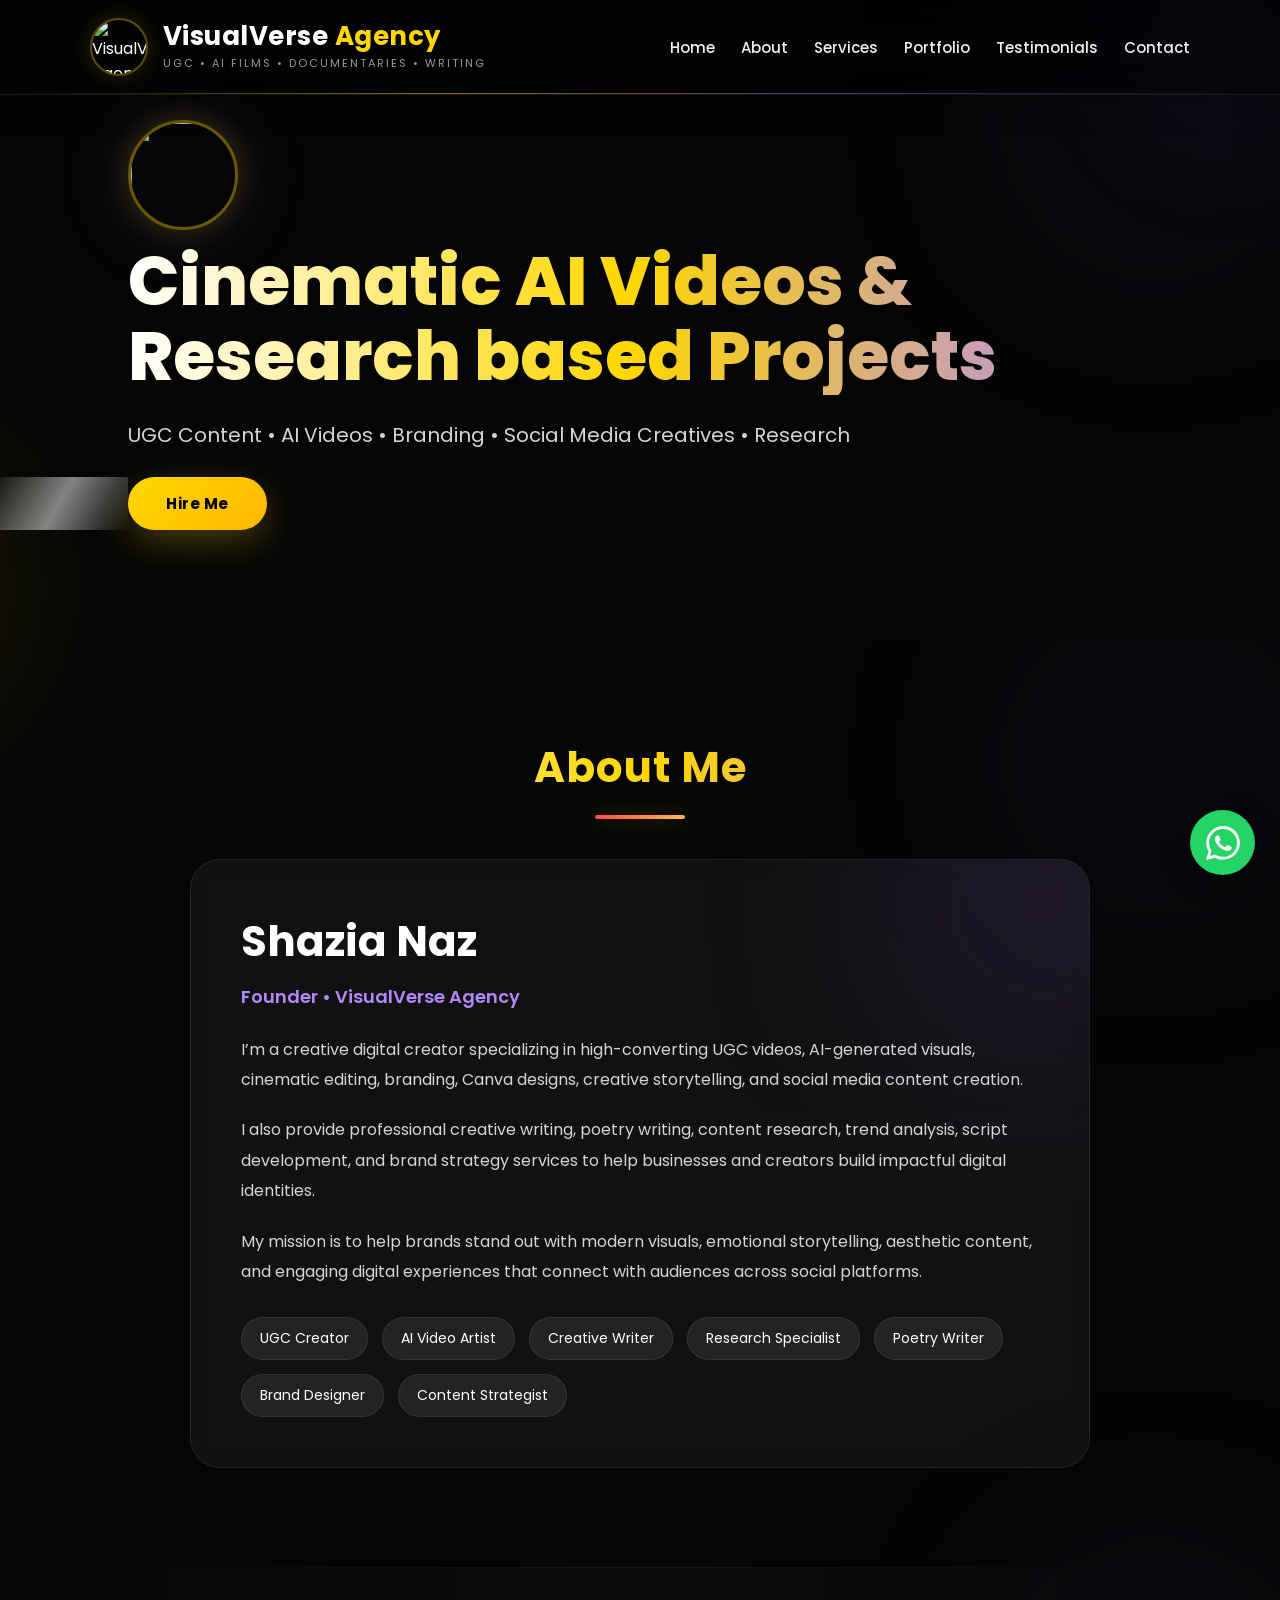
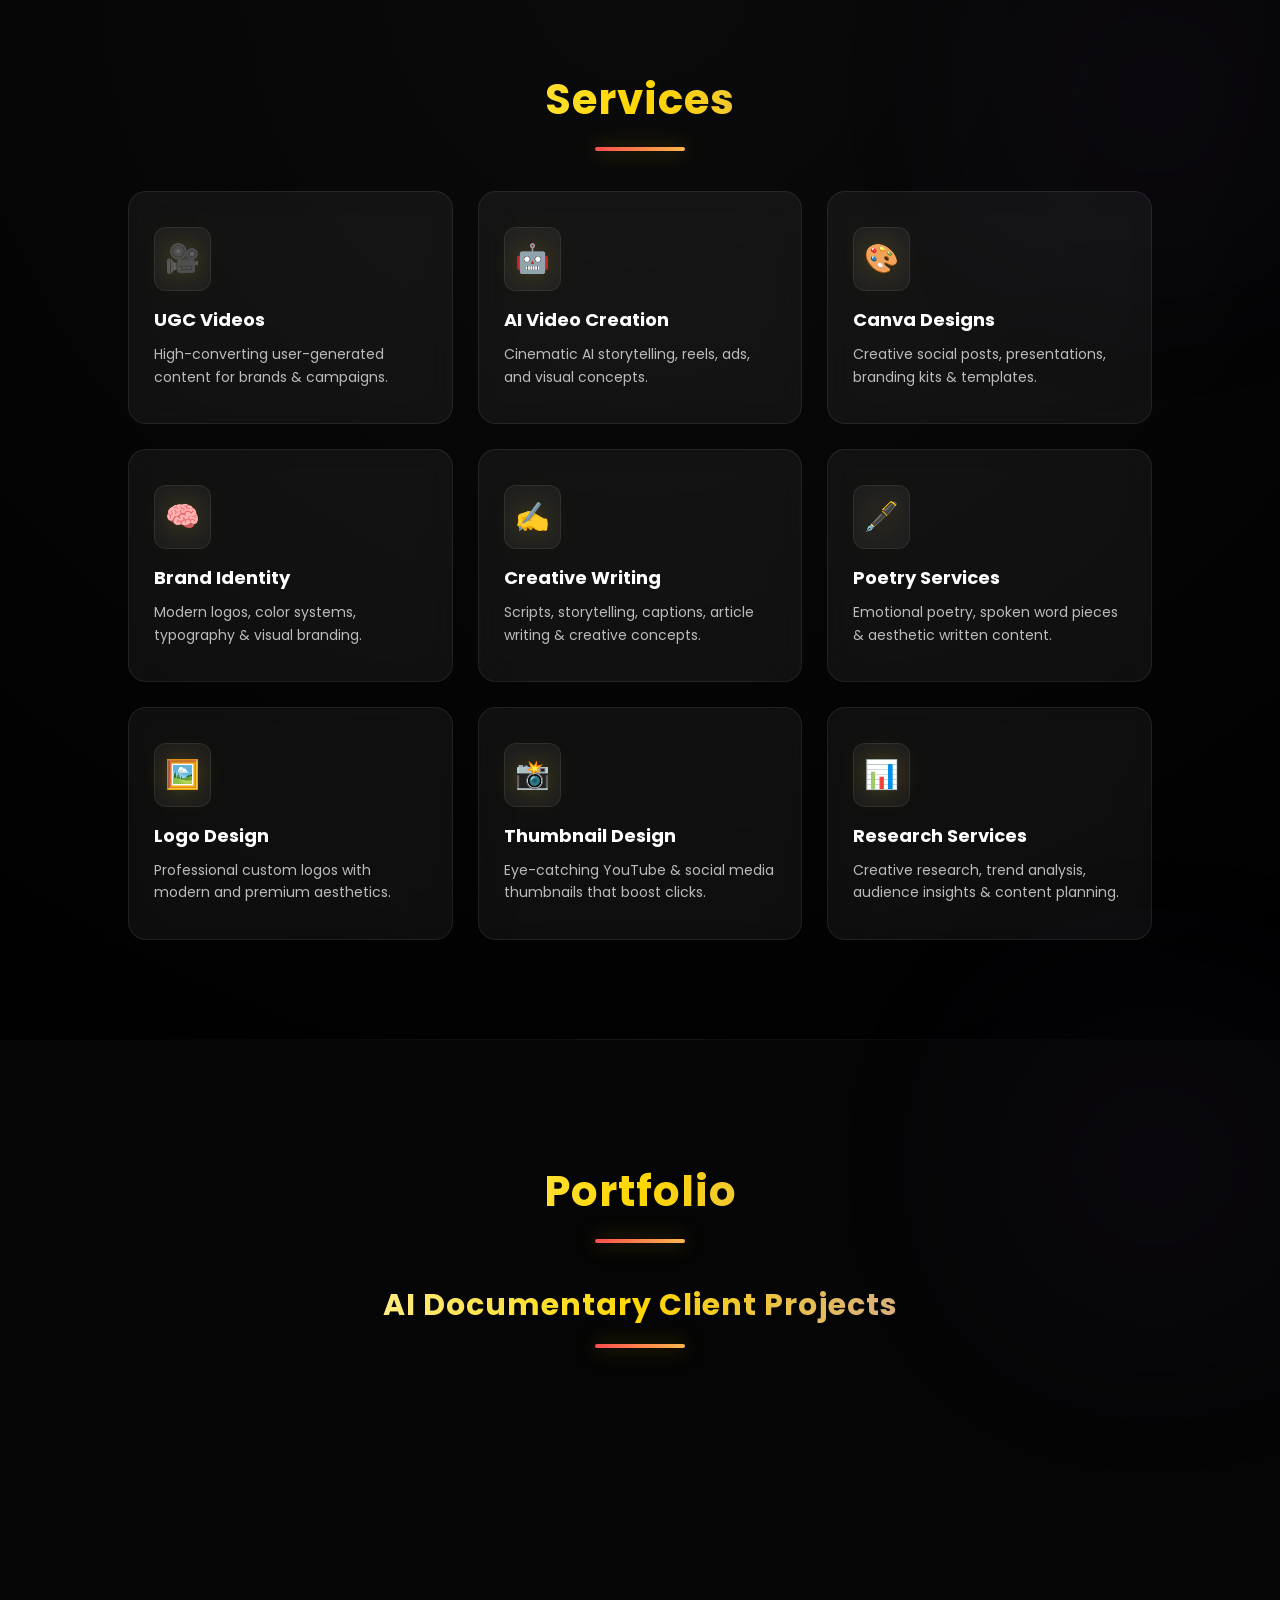
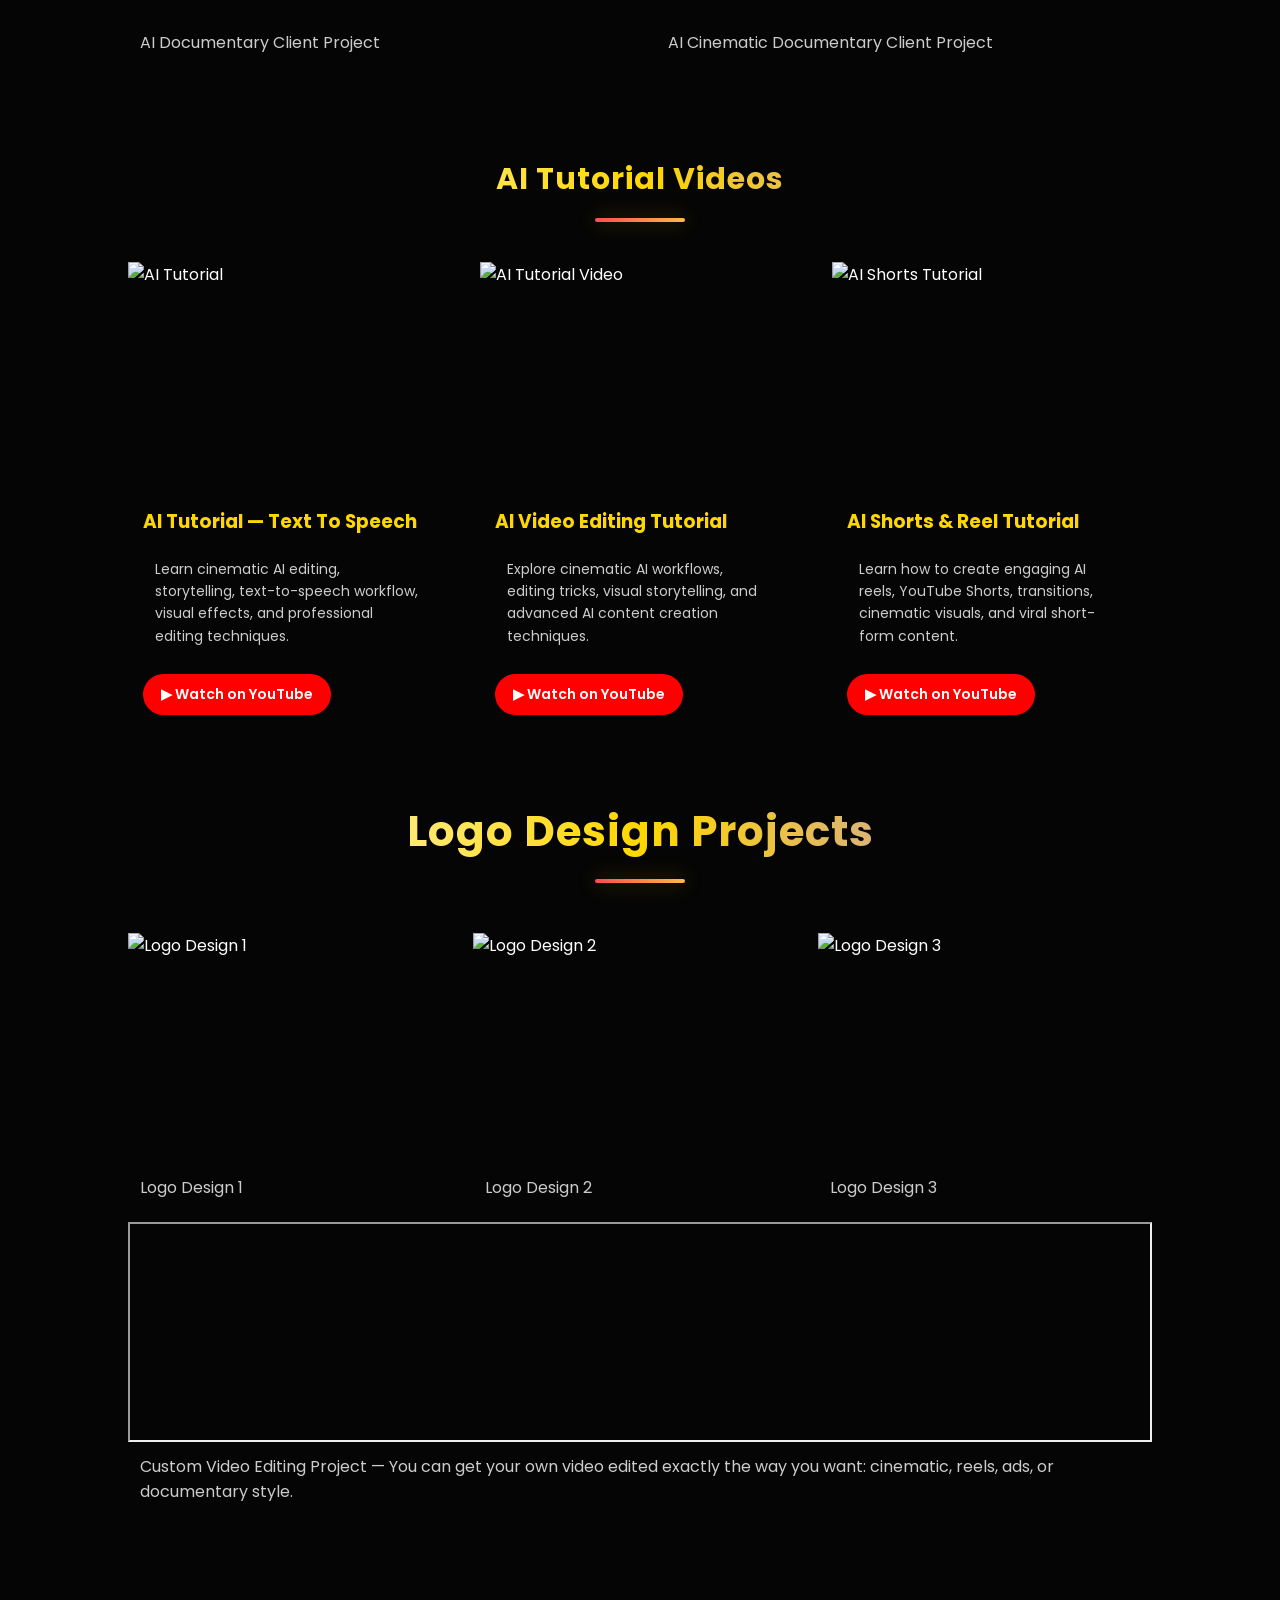
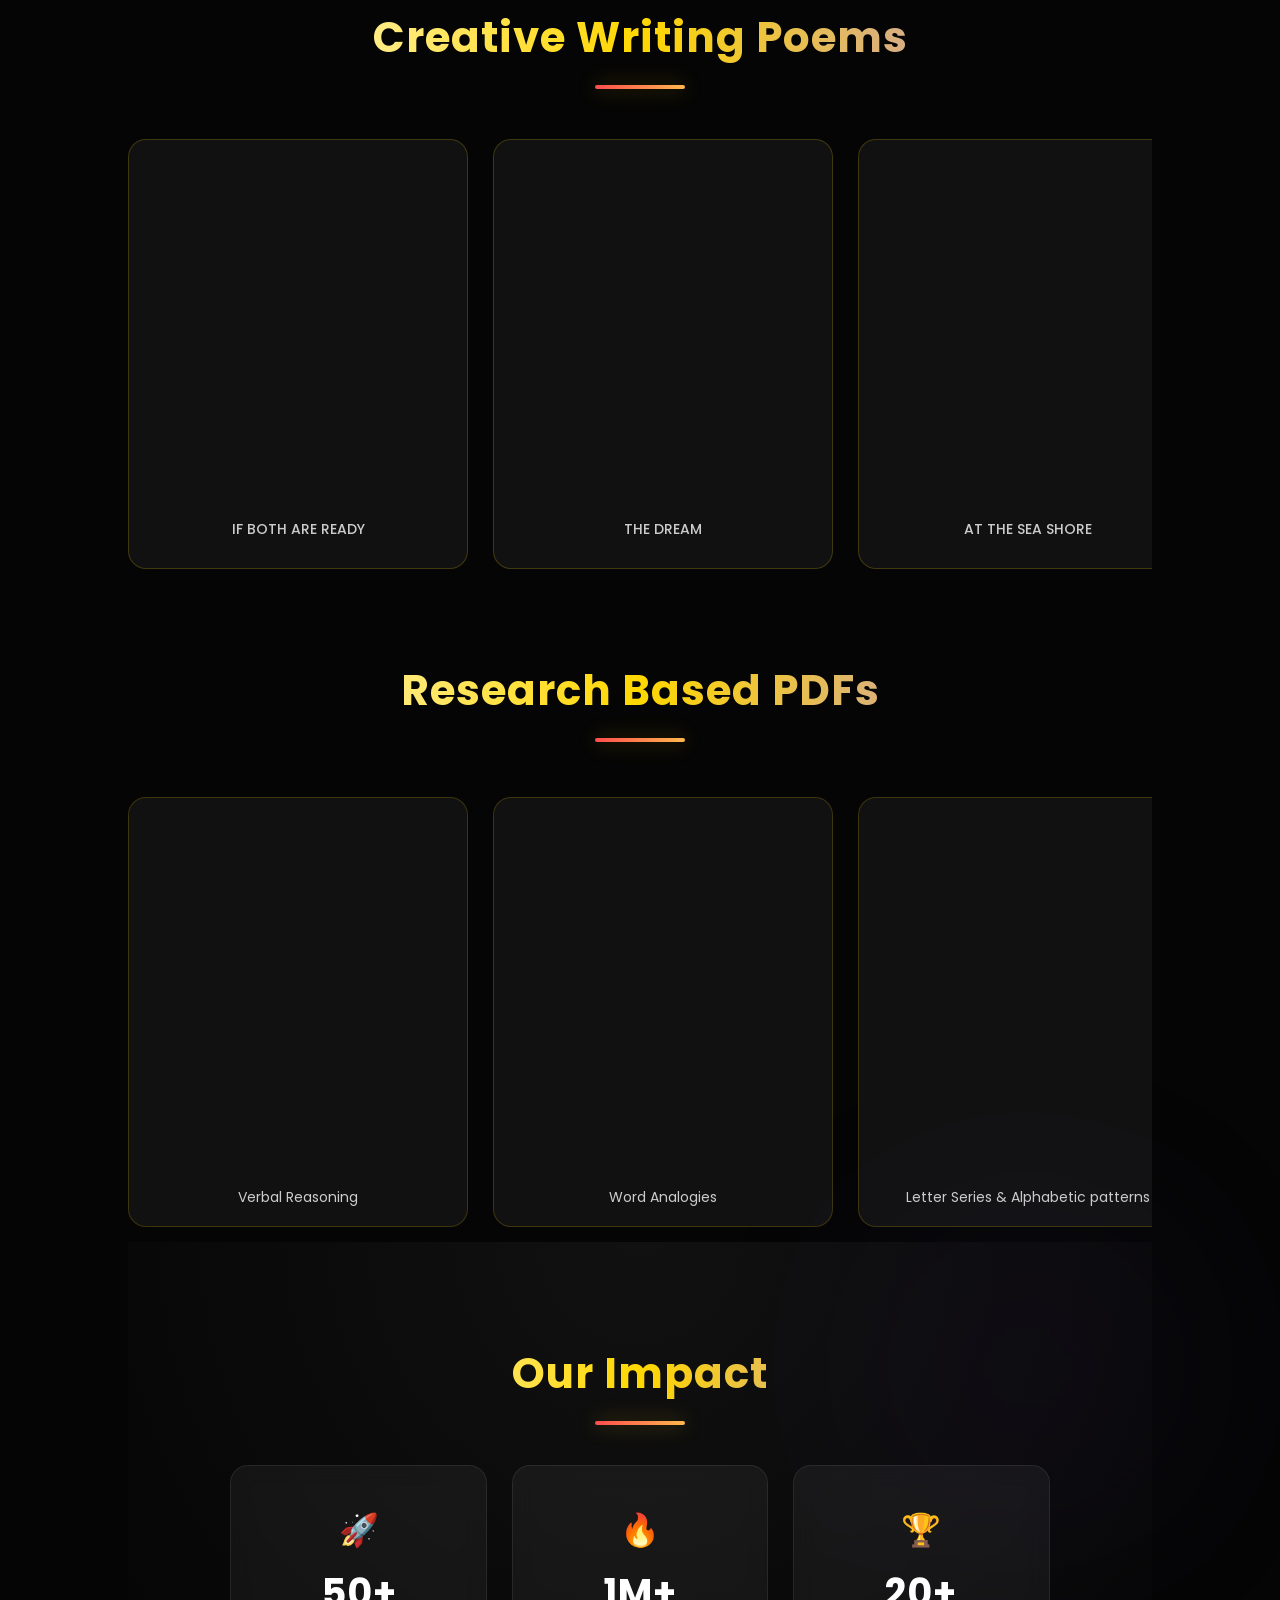
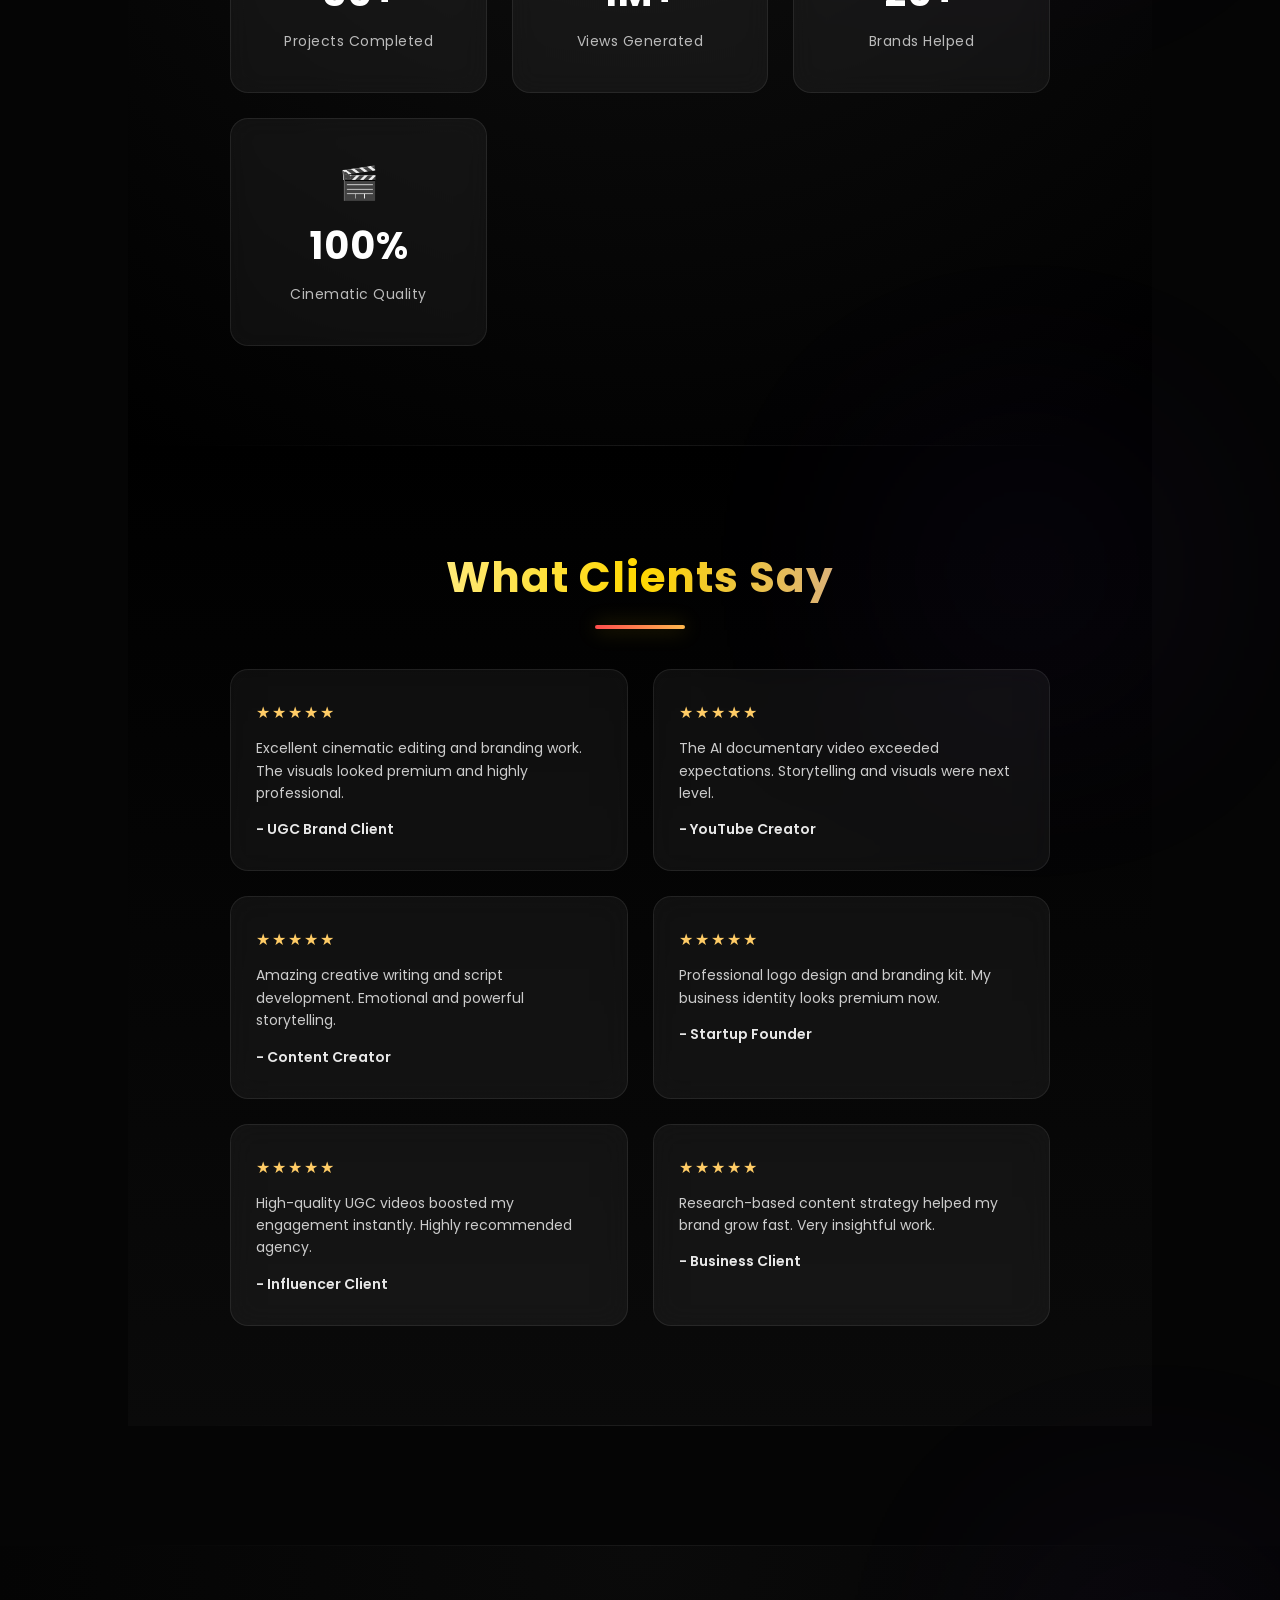
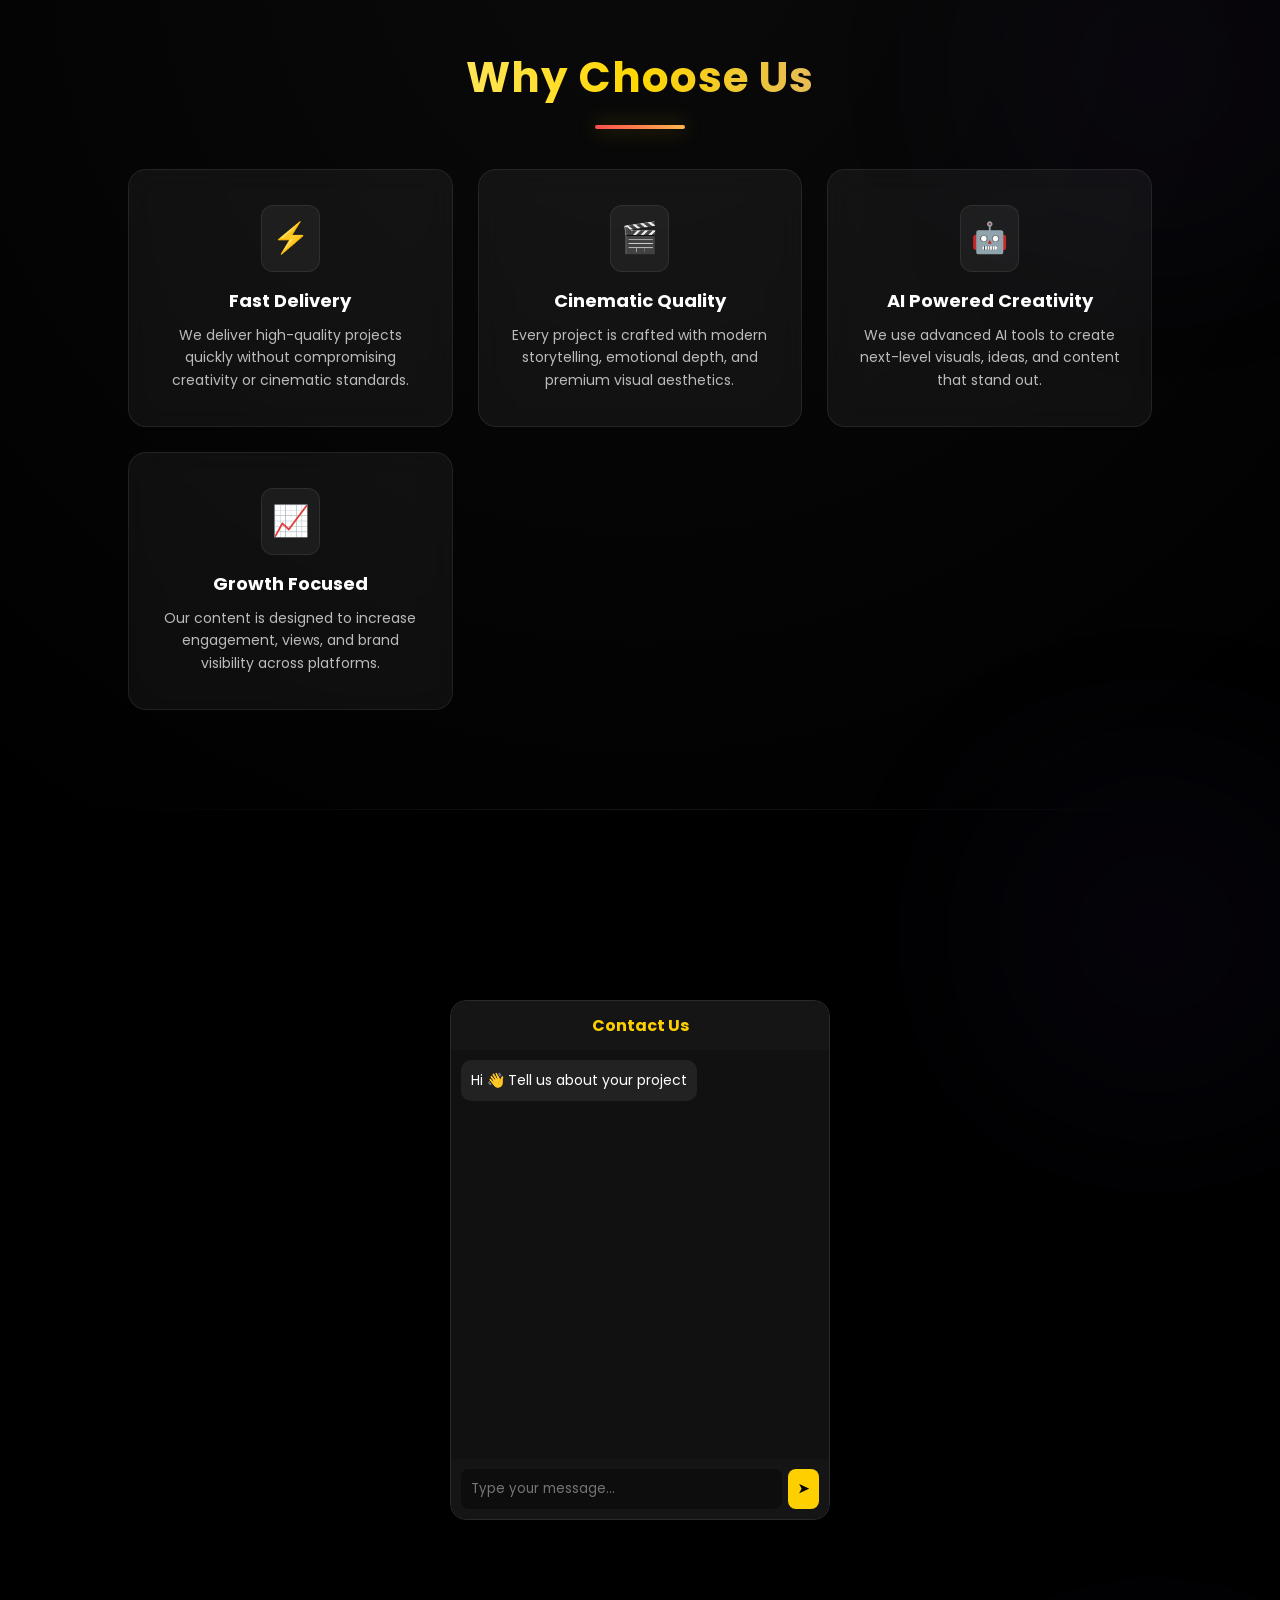
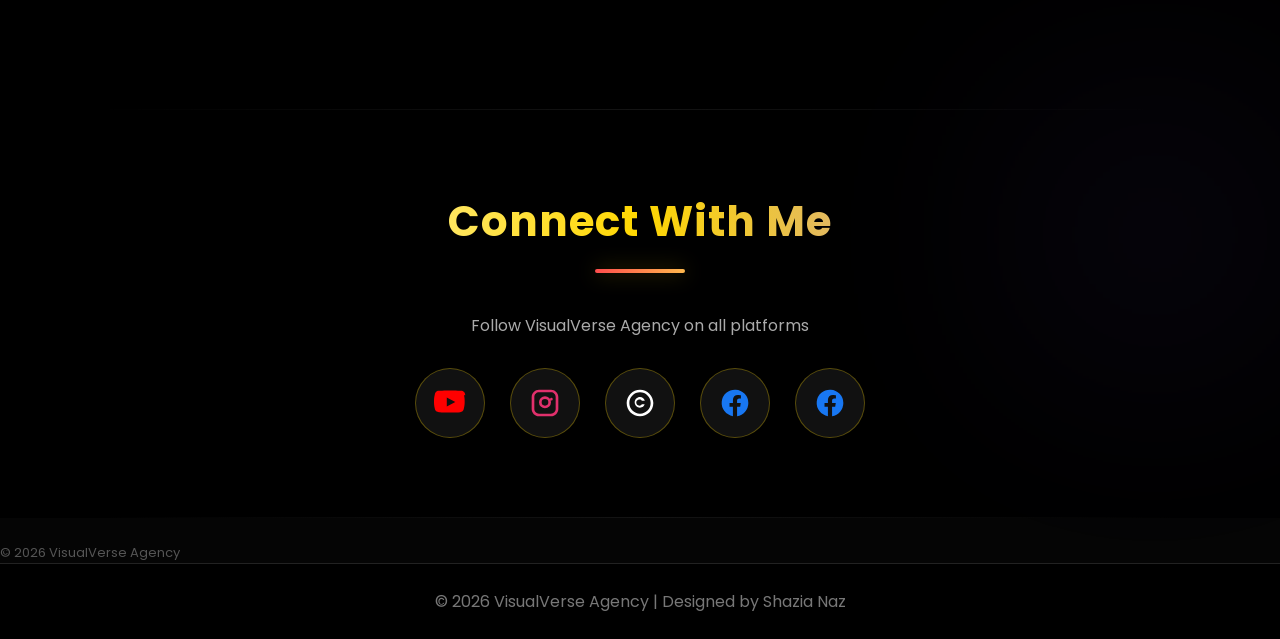
==== index.html @ 5b97dd17 "Update index.html" ====
<!DOCTYPE html>
<html lang="en">
<head>
<meta charset="UTF-8" />
<meta name="viewport" content="width=device-width, initial-scale=1.0"/>
<title>VisualVerse Agency</title>

<link href="https://fonts.googleapis.com/css2?family=Poppins:wght@300;400;500;600;700&display=swap" rel="stylesheet">

<style>
* {
  margin: 0;
  padding: 0;
  box-sizing: border-box;
  font-family: 'Poppins', sans-serif;
  scroll-behavior: smooth;
}

body {
  background: #050505;
  color: white;
  overflow-x: hidden;
}

<div class="noise"></div>


/* LOGO AREA */

header .logo-area{
  display:flex;
  align-items:center;
  gap:14px;
}

header .logo-area img{
  width:52px;
  height:52px;
  border-radius:50%;

  object-fit:cover;

  border:2px solid rgba(255,215,0,0.35);

  transition:0.4s ease;
}

header .logo-area img:hover{
  transform:scale(1.08) rotate(3deg);

  box-shadow:0 0 25px rgba(255,215,0,0.35);
}

/* BRAND NAME */

header h1{
  color:white;
  font-size:24px;
  font-weight:700;
  letter-spacing:0.5px;
  line-height:1.1;
}

header h1 span{
  color:#ffd700;
}

/* SMALL TAGLINE */

header p{
  font-size:11px;
  color:#999;
  letter-spacing:2px;
  margin-top:3px;
}

/* NAVIGATION */

nav{
  display:flex;
  align-items:center;
  gap:30px;
}

nav a{
  color:#eee;
  text-decoration:none;

  font-size:15px;
  font-weight:500;

  position:relative;

  transition:0.35s ease;
}

/* PREMIUM HOVER UNDERLINE */

nav a::after{
  content:'';
  position:absolute;

  left:0;
  bottom:-8px;

  width:0%;
  height:2px;

  background:linear-gradient(to right,#ffd700,#8b5cf6);

  border-radius:20px;

  transition:0.35s ease;
}

nav a:hover{
  color:#ffd700;
  transform:translateY(-2px);
}

nav a:hover::after{
  width:100%;
}

/* ACTIVE NAV EFFECT */

nav a.active{
  color:#ffd700;
}

nav a.active::after{
  width:100%;
}

/* MOBILE RESPONSIVE */

@media(max-width:900px){

  header{
    padding:16px 6%;
  }

  nav{
    gap:18px;
  }

  nav a{
    font-size:14px;
  }

  header h1{
    font-size:20px;
  }

}

@media(max-width:768px){

  header{
    flex-direction:column;
    gap:14px;
    padding:15px 5%;
  }

  nav{
    flex-wrap:wrap;
    justify-content:center;
    gap:16px;
  }

  header .logo-area{
    justify-content:center;
  }

}


<section class="hero">

  <!-- OVERLAY -->
  <div class="hero-overlay"></div>

  <!-- HERO CONTENT -->
  <div class="hero-content">

    <!-- TAG -->
    <p class="hero-tag">
      ✦ Premium AI Creative Agency
    </p>

    <!-- MAIN TITLE -->
    <h1>
      We Create <span>Cinematic</span><br>
      AI Content & Premium Brands
    </h1>

    <!-- DESCRIPTION -->
    <p class="hero-description">
      VisualVerse Agency helps creators, influencers,
      and businesses dominate social media with
      cinematic AI visuals, UGC videos,
      branding, web design, and creative storytelling.
    </p>

    <!-- BUTTONS -->
    <div class="hero-buttons">

      <!-- PORTFOLIO BUTTON -->
      <a href="#portfolio" class="btn">
        View Portfolio
      </a>

      <!-- WHATSAPP HIRE BUTTON -->
      <a
        href="https://wa.me/923088846208"
        target="_blank"
        class="btn-gold"
      >
        Hire Me on WhatsApp
      </a>

    </div>

    <!-- STATS -->
    <div class="hero-stats">

      <div class="stat-box">
        <h2>150+</h2>
        <p>Projects</p>
      </div>

      <div class="stat-box">
        <h2>100%</h2>
        <p>Creative</p>
      </div>

      <div class="stat-box">
        <h2>24/7</h2>
        <p>Support</p>
      </div>

    </div>

  </div>

</section>



/* DARK OVERLAY GLOW */

.hero::before{
  content:'';
  position:absolute;

  width:700px;
  height:700px;

  background:radial-gradient(circle,
  rgba(139,92,246,0.28),
  transparent 70%);

  top:-250px;
  right:-200px;

  filter:blur(40px);

  animation:glowMove 8s ease-in-out infinite;
}

.hero::after{
  content:'';
  position:absolute;

  width:500px;
  height:500px;

  background:radial-gradient(circle,
  rgba(255,215,0,0.12),
  transparent 70%);

  bottom:-200px;
  left:-150px;

  filter:blur(40px);
}

/* HERO LOGO */

.hero img{
  width:120px;
  height:120px;

  border-radius:50%;
  object-fit:cover;

  margin-bottom:25px;

  border:3px solid rgba(255,215,0,0.4);

  box-shadow:
  0 0 30px rgba(255,215,0,0.2),
  0 0 80px rgba(139,92,246,0.15);

  animation:floatLogo 4s ease-in-out infinite;

  position:relative;
  z-index:2;
}

/* HERO TITLE */

.hero h2{
  font-size:68px;
  line-height:1.1;

  max-width:1000px;

  font-weight:800;

  margin-bottom:22px;

  background:linear-gradient(
    to right,
    #ffffff,
    #ffd700,
    #b388ff
  );

  -webkit-background-clip:text;
  -webkit-text-fill-color:transparent;

  position:relative;
  z-index:2;
}

/* HERO DESCRIPTION */

.hero p{
  font-size:20px;
  line-height:1.8;

  max-width:850px;

  color:#d5d5d5;

  margin-bottom:38px;

  position:relative;
  z-index:2;
}

/* PREMIUM BUTTON */

.btn{
  padding:16px 38px;

  border:none;
  border-radius:60px;

  background:linear-gradient(
    135deg,
    #ffd700,
    #ffb700
  );

  color:black;

  font-size:15px;
  font-weight:700;
  letter-spacing:0.5px;

  text-decoration:none;

  transition:0.4s ease;

  box-shadow:
  0 12px 35px rgba(255,215,0,0.25);

  position:relative;
  z-index:2;

  overflow:hidden;
}

/* BUTTON SHINE EFFECT */

.btn::before{
  content:'';

  position:absolute;
  top:0;
  left:-100%;

  width:100%;
  height:100%;

  background:linear-gradient(
    120deg,
    transparent,
    rgba(255,255,255,0.5),
    transparent
  );

  transition:0.6s;
}

.btn:hover::before{
  left:100%;
}

/* BUTTON HOVER */

.btn:hover{
  transform:translateY(-6px) scale(1.04);

  box-shadow:
  0 20px 50px rgba(255,215,0,0.35);

  background:linear-gradient(
    135deg,
    #ffffff,
    #ffd700
  );
}

/* FLOATING ANIMATION */

@keyframes floatLogo{

  0%{
    transform:translateY(0px);
  }

  50%{
    transform:translateY(-15px);
  }

  100%{
    transform:translateY(0px);
  }

}

/* BACKGROUND GLOW ANIMATION */

@keyframes glowMove{

  0%{
    transform:translateY(0px);
  }

  50%{
    transform:translateY(30px);
  }

  100%{
    transform:translateY(0px);
  }

}

/* MOBILE RESPONSIVE */

@media(max-width:992px){

  .hero h2{
    font-size:52px;
  }

  .hero p{
    font-size:18px;
  }

}

@media(max-width:768px){

  .hero{
    padding:0 6%;
  }

  .hero h2{
    font-size:40px;
  }

  .hero p{
    font-size:16px;
    line-height:1.7;
  }

  .hero img{
    width:95px;
    height:95px;
  }

  .btn{
    padding:14px 30px;
  }

}

@media(max-width:480px){

  .hero h2{
    font-size:32px;
  }

  .hero p{
    font-size:15px;
  }

}

/* ========================= */
/* PREMIUM SECTIONS */
/* ========================= */

section{
  padding:120px 10%;
  position:relative;
}

/* SECTION DIVIDER LINE */

section::after{
  content:'';
  position:absolute;

  bottom:0;
  left:50%;

  transform:translateX(-50%);

  width:85%;
  height:1px;

  background:linear-gradient(
    to right,
    transparent,
    rgba(255,255,255,0.08),
    transparent
  );
}

/* ========================= */
/* PREMIUM SECTION TITLES */
/* ========================= */

.section-title{
  font-size:52px;
  font-weight:800;

  text-align:center;

  margin-bottom:70px;

  position:relative;

  color:white;

  letter-spacing:-1px;
}

/* GOLD + PURPLE GRADIENT TEXT */

.section-title{
  background:linear-gradient(
    to right,
    #ffffff,
    #ffd700,
    #b388ff
  );

  -webkit-background-clip:text;
  -webkit-text-fill-color:transparent;
}

/* UNDERLINE EFFECT */

.section-title::after{
  content:'';

  position:absolute;

  left:50%;
  bottom:-20px;

  transform:translateX(-50%);

  width:100px;
  height:4px;

  border-radius:30px;

  background:linear-gradient(
    to right,
    #ffd700,
    #8b5cf6
  );

  box-shadow:
  0 0 20px rgba(255,215,0,0.35);
}

/* ========================= */
/* PREMIUM GRID */
/* ========================= */

.grid{
  display:grid;

  grid-template-columns:
  repeat(auto-fit, minmax(300px,1fr));

  gap:32px;

  align-items:stretch;
}

/* ========================= */
/* PREMIUM CARDS */
/* ========================= */

.card{
  position:relative;

  background:
  linear-gradient(
    145deg,
    rgba(255,255,255,0.05),
    rgba(255,255,255,0.02)
  );

  border:1px solid rgba(255,255,255,0.08);

  padding:38px;

  border-radius:28px;

  overflow:hidden;

  backdrop-filter:blur(14px);

  transition:0.45s ease;

  box-shadow:
  0 10px 35px rgba(0,0,0,0.22);
}

/* GLOW EFFECT */

.card::before{
  content:'';

  position:absolute;

  width:250px;
  height:250px;

  background:#8b5cf6;

  filter:blur(120px);

  opacity:0;

  top:-120px;
  right:-120px;

  transition:0.5s ease;
}

/* HOVER EFFECT */

.card:hover{

  transform:
  translateY(-12px)
  scale(1.02);

  border:1px solid rgba(255,215,0,0.22);

  box-shadow:
  0 25px 70px rgba(0,0,0,0.35);
}

.card:hover::before{
  opacity:0.22;
}

/* CARD TITLE */

.card h3{
  font-size:24px;
  color:white;
  margin-bottom:15px;
  font-weight:700;
  position:relative;
  z-index:2;
}

/* CARD TEXT */

.card p{
  color:#cfcfcf;
  line-height:1.8;
  font-size:15px;
  position:relative;
  z-index:2;
}

/* SERVICE ICON */

.service-icon{
  font-size:48px;
  margin-bottom:22px;

  position:relative;
  z-index:2;

  filter:drop-shadow(
    0 0 12px rgba(255,215,0,0.2)
  );
}

/* ========================= */
/* MOBILE RESPONSIVE */
/* ========================= */

@media(max-width:992px){

  section{
    padding:100px 8%;
  }

  .section-title{
    font-size:44px;
  }

}

@media(max-width:768px){

  section{
    padding:90px 6%;
  }

  .section-title{
    font-size:34px;
    margin-bottom:55px;
  }

  .grid{
    gap:24px;
  }

  .card{
    padding:30px;
    border-radius:24px;
  }

}

@media(max-width:480px){

  .section-title{
    font-size:30px;
  }

  .card{
    padding:26px;
  }

}


}

/* PORTFOLIO */
.portfolio-item {
  background: #111;
  border-radius: 15px;
  overflow: hidden;
  border: 1px solid rgba(255,215,0,0.2);
}

.portfolio-item iframe,
.portfolio-item img {
  width: 100%;
  height: 220px;
  display: block;
}

.portfolio-item p {
  padding: 12px;
  color: #ccc;
}

/* PDF SECTION */
.pdf-scroll {
  display: flex;
  gap: 20px;
  overflow-x: auto;
  padding-bottom: 10px;
}

.pdf-card {
  min-width: 320px;
  height: 420px;
  background: #111;
  border-radius: 15px;
  border: 1px solid rgba(255,215,0,0.2);
  overflow: hidden;
  flex-shrink: 0;
}

.pdf-card iframe {
  width: 100%;
  height: 360px;
  border: none;
}

.pdf-title {
  text-align: center;
  padding: 10px;
  font-size: 13px;
  color: #ccc;
}

/* CONTACT */
form {
  max-width: 600px;
  margin: auto;
  display: flex;
  flex-direction: column;
  gap: 15px;
}

input, textarea {
  padding: 12px;
  border-radius: 10px;
  border: none;
  outline: none;
}

button {
  padding: 14px;
  background: #ffd700;
  border: none;
  font-weight: bold;
  cursor: pointer;
  border-radius: 10px;
}

button:hover {
  background: white;
}

/* FOOTER */
footer {
  text-align: center;
  padding: 25px;
  background: black;
  color: #777;
  border-top: 1px solid #222;
}
</style>
</head>

<body>

<!-- ========================= -->
<!-- PREMIUM HEADER -->
<!-- ========================= -->

<header class="premium-header">

  <!-- LOGO AREA -->
  <div class="logo-wrapper">

    <img
      src="https://drive.google.com/thumbnail?id=15Mh4lLdhZyD1mpCbfCmhXl7rNqUyBiW5&sz=w1000"
      alt="VisualVerse Agency Logo"
      class="logo-img"
    />

    <div class="logo-text">

      <h1>
        VisualVerse <span>Agency</span>
      </h1>

      <p>
        UGC • AI FILMS • DOCUMENTARIES • WRITING
      </p>

    </div>

  </div>

  <!-- NAVIGATION -->
  <nav class="premium-nav">

    <a href="#hero">Home</a>

    <a href="#about">About</a>

    <a href="#services">Services</a>

    <a href="#portfolio">Portfolio</a>

    <a href="#testimonials">Testimonials</a>

    <a href="#contact">Contact</a>

  </nav>


</header>


<!-- ========================= -->
<!-- PREMIUM HEADER CSS -->
<!-- ========================= -->

<style>

/* PREMIUM HEADER */

.premium-header{
  position:fixed;
  top:0;
  left:0;
  width:100%;

  padding:18px 7%;

  display:flex;
  justify-content:space-between;
  align-items:center;

  background:rgba(0,0,0,0.45);

  backdrop-filter:blur(18px);

  border-bottom:1px solid rgba(255,255,255,0.08);

  z-index:1000;

  transition:0.4s ease;

  box-shadow:
  0 8px 30px rgba(0,0,0,0.25);
}

/* LOGO */

.logo-wrapper{
  display:flex;
  align-items:center;
  gap:15px;
}

.logo-img{
  width:58px;
  height:58px;

  border-radius:50%;
  object-fit:cover;

  border:2px solid rgba(255,215,0,0.35);

  transition:0.4s ease;

  box-shadow:
  0 0 25px rgba(255,215,0,0.15);
}

.logo-img:hover{
  transform:scale(1.08) rotate(4deg);

  box-shadow:
  0 0 40px rgba(255,215,0,0.35);
}

/* TEXT */

.logo-text h1{
  font-size:26px;
  color:white;
  font-weight:700;
  line-height:1.1;
}

.logo-text h1 span{
  color:#ffd700;
}

.logo-text p{
  font-size:11px;
  color:#999;
  letter-spacing:2px;
  margin-top:4px;
}

/* NAVBAR */

.premium-nav{
  display:flex;
  align-items:center;
  gap:26px;
}

/* NAV LINKS */

.premium-nav a{
  position:relative;

  color:#f1f1f1;
  text-decoration:none;

  font-size:15px;
  font-weight:500;

  transition:0.35s ease;
}

/* UNDERLINE EFFECT */

.premium-nav a::after{
  content:'';

  position:absolute;

  left:0;
  bottom:-8px;

  width:0%;
  height:2px;

  border-radius:30px;

  background:linear-gradient(
    to right,
    #ffd700,
    #8b5cf6
  );

  transition:0.35s ease;
}

.premium-nav a:hover{
  color:#ffd700;
  transform:translateY(-2px);
}

.premium-nav a:hover::after{
  width:100%;
}

/* PREMIUM BUTTON */

.header-btn{
  padding:14px 30px;

  border-radius:60px;

  background:linear-gradient(
    135deg,
    #ffd700,
    #ffb700
  );

  color:black;
  text-decoration:none;

  font-weight:700;
  font-size:14px;

  transition:0.4s ease;

  box-shadow:
  0 12px 35px rgba(255,215,0,0.22);

  position:relative;
  overflow:hidden;
}

/* BUTTON SHINE */

.header-btn::before{
  content:'';

  position:absolute;

  top:0;
  left:-100%;

  width:100%;
  height:100%;

  background:linear-gradient(
    120deg,
    transparent,
    rgba(255,255,255,0.45),
    transparent
  );

  transition:0.7s;
}

.header-btn:hover::before{
  left:100%;
}

/* BUTTON HOVER */

.header-btn:hover{
  transform:translateY(-5px) scale(1.03);

  box-shadow:
  0 18px 50px rgba(255,215,0,0.35);
}

/* PREMIUM GLOW LINE */

.premium-header::after{
  content:'';

  position:absolute;

  bottom:0;
  left:0;

  width:100%;
  height:1px;

  background:linear-gradient(
    to right,
    transparent,
    rgba(255,215,0,0.5),
    rgba(139,92,246,0.5),
    transparent
  );
}

/* MOBILE MENU */

@media(max-width:1200px){

  .premium-nav{
    gap:18px;
  }

  .premium-nav a{
    font-size:14px;
  }

}

@media(max-width:992px){

  .premium-nav{
    display:none;
  }

  .premium-header{
    padding:16px 6%;
  }

}

@media(max-width:768px){

  .logo-text h1{
    font-size:21px;
  }

  .logo-text p{
    font-size:10px;
  }

  .logo-img{
    width:50px;
    height:50px;
  }

  .header-btn{
    padding:12px 22px;
    font-size:13px;
  }

}

/* ========================= */
/* EXTRA PREMIUM EFFECTS */
/* ========================= */

/* SCROLL SMOOTH */

html{
  scroll-behavior:smooth;
}

/* CURSOR GLOW */

body::before{
  content:'';

  position:fixed;

  width:300px;
  height:300px;

  background:radial-gradient(
    circle,
    rgba(139,92,246,0.08),
    transparent 70%
  );

  top:-100px;
  right:-100px;

  filter:blur(50px);

  pointer-events:none;

  z-index:-1;
}

/* SECTION GLOW */

section{
  position:relative;
}

section::before{
  content:'';

  position:absolute;

  width:250px;
  height:250px;

  background:#8b5cf6;

  filter:blur(130px);

  opacity:0.08;

  top:0;
  right:0;

  pointer-events:none;
}

/* PREMIUM SCROLLBAR */

::-webkit-scrollbar{
  width:10px;
}

::-webkit-scrollbar-track{
  background:#050505;
}

::-webkit-scrollbar-thumb{
  background:linear-gradient(
    #ffd700,
    #8b5cf6
  );

  border-radius:20px;
}

/* FLOATING ANIMATION */

@keyframes floatEffect{

  0%{
    transform:translateY(0px);
  }

  50%{
    transform:translateY(-10px);
  }

  100%{
    transform:translateY(0px);
  }

}

/* FADE UP */

@keyframes fadeUp{

  from{
    opacity:0;
    transform:translateY(40px);
  }

  to{
    opacity:1;
    transform:translateY(0);
  }

}

</style>

<!-- HERO -->
<section class="hero">
  <img src="https://drive.google.com/thumbnail?id=15Mh4lLdhZyD1mpCbfCmhXl7rNqUyBiW5&sz=w1000"
  style="width:110px;height:110px;border-radius:50%;margin-bottom:15px;" />

  <h2>Cinematic AI Videos & Research based Projects</h2>
  <p>UGC Content • AI Videos • Branding • Social Media Creatives • Research </p>
  <a class="btn" href="#contact">Hire Me</a>
</section>

<!-- ABOUT -->
<section id="about">

  <h2 class="section-title">About Me</h2>

  <div class="about-container">

    <div class="about-card">

      <div class="about-glow"></div>

      <h3 class="about-name">
        Shazia Naz
      </h3>

      <p class="about-role">
        Founder • VisualVerse Agency
      </p>

      <p class="about-text">
        I’m a creative digital creator specializing in high-converting UGC videos,
        AI-generated visuals, cinematic editing, branding, Canva designs,
        creative storytelling, and social media content creation.
      </p>

      <p class="about-text">
        I also provide professional creative writing, poetry writing,
        content research, trend analysis, script development, and brand strategy
        services to help businesses and creators build impactful digital identities.
      </p>

      <p class="about-text">
        My mission is to help brands stand out with modern visuals,
        emotional storytelling, aesthetic content, and engaging digital experiences
        that connect with audiences across social platforms.
      </p>

      <div class="about-tags">

        <span>UGC Creator</span>
        <span>AI Video Artist</span>
        <span>Creative Writer</span>
        <span>Research Specialist</span>
        <span>Poetry Writer</span>
        <span>Brand Designer</span>
        <span>Content Strategist</span>

      </div>

    </div>

  </div>

</section>

<style>

#about{
  padding:100px 8%;
  position:relative;
  overflow:hidden;
}

.about-container{
  display:flex;
  justify-content:center;
  align-items:center;
}

.about-card{
  position:relative;
  max-width:900px;
  padding:50px;
  border-radius:30px;
  background:rgba(255,255,255,0.05);
  border:1px solid rgba(255,255,255,0.08);
  backdrop-filter:blur(12px);
  overflow:hidden;
  transition:0.4s ease;
}

.about-card:hover{
  transform:translateY(-8px);
  box-shadow:0 20px 60px rgba(138,92,246,0.25);
}

.about-glow{
  position:absolute;
  width:250px;
  height:250px;
  background:#8b5cf6;
  filter:blur(120px);
  opacity:0.18;
  top:-80px;
  right:-80px;
}

.about-name{
  font-size:42px;
  color:white;
  margin-bottom:10px;
  position:relative;
  z-index:2;
}

.about-role{
  color:#b388ff;
  font-size:18px;
  margin-bottom:25px;
  font-weight:600;
  position:relative;
  z-index:2;
}

.about-text{
  color:#d5d5d5;
  font-size:16px;
  line-height:1.9;
  margin-bottom:20px;
  position:relative;
  z-index:2;
}

.about-tags{
  display:flex;
  flex-wrap:wrap;
  gap:14px;
  margin-top:30px;
  position:relative;
  z-index:2;
}

.about-tags span{
  padding:10px 18px;
  background:rgba(255,255,255,0.08);
  border:1px solid rgba(255,255,255,0.08);
  border-radius:30px;
  color:white;
  font-size:14px;
  transition:0.3s ease;
}

.about-tags span:hover{
  background:#8b5cf6;
  transform:translateY(-3px);
}

@media(max-width:768px){

  .about-card{
    padding:35px 25px;
  }

  .about-name{
    font-size:32px;
  }

}

</style>

<!-- ========================= -->
<!-- PREMIUM SERVICES SECTION -->
<!-- ========================= -->

<section id="services">

  <h2 class="section-title">Services</h2>

  <div class="services-grid">

    <div class="service-card">
      <div class="service-icon">🎥</div>
      <h3>UGC Videos</h3>
      <p>High-converting user-generated content for brands & campaigns.</p>
    </div>

    <div class="service-card">
      <div class="service-icon">🤖</div>
      <h3>AI Video Creation</h3>
      <p>Cinematic AI storytelling, reels, ads, and visual concepts.</p>
    </div>

    <div class="service-card">
      <div class="service-icon">🎨</div>
      <h3>Canva Designs</h3>
      <p>Creative social posts, presentations, branding kits & templates.</p>
    </div>

    <div class="service-card">
      <div class="service-icon">🧠</div>
      <h3>Brand Identity</h3>
      <p>Modern logos, color systems, typography & visual branding.</p>
    </div>

    <div class="service-card">
      <div class="service-icon">✍️</div>
      <h3>Creative Writing</h3>
      <p>Scripts, storytelling, captions, article writing & creative concepts.</p>
    </div>

    <div class="service-card">
      <div class="service-icon">🖋️</div>
      <h3>Poetry Services</h3>
      <p>Emotional poetry, spoken word pieces & aesthetic written content.</p>
    </div>

    <div class="service-card">
      <div class="service-icon">🖼️</div>
      <h3>Logo Design</h3>
      <p>Professional custom logos with modern and premium aesthetics.</p>
    </div>

    <div class="service-card">
      <div class="service-icon">📸</div>
      <h3>Thumbnail Design</h3>
      <p>Eye-catching YouTube & social media thumbnails that boost clicks.</p>
    </div>

    <div class="service-card">
      <div class="service-icon">📊</div>
      <h3>Research Services</h3>
      <p>Creative research, trend analysis, audience insights & content planning.</p>
    </div>

  </div>

</section>

<style>
/* SECTION */
#services{
  padding: 100px 10%;
  background: radial-gradient(circle at top, #0b0b0b, #000);
  text-align: center;
}

/* TITLE */
.section-title{
  font-size: 42px;
  font-weight: 700;
  color: #fff;
  margin-bottom: 60px;
  position: relative;
}

.section-title::after{
  content: "";
  width: 90px;
  height: 4px;
  background: linear-gradient(90deg, #ff4d4d, #ffb84d);
  display: block;
  margin: 15px auto 0;
  border-radius: 10px;
}

/* GRID */
.services-grid{
  display: grid;
  grid-template-columns: repeat(auto-fit, minmax(250px, 1fr));
  gap: 25px;
}

/* CARD */
.service-card{
  background: rgba(255,255,255,0.05);
  border: 1px solid rgba(255,255,255,0.08);
  backdrop-filter: blur(14px);
  -webkit-backdrop-filter: blur(14px);
  padding: 35px 25px;
  border-radius: 18px;
  transition: all 0.4s ease;
  position: relative;
  overflow: hidden;
  text-align: left;
}

/* GLOW EFFECT */
.service-card::before{
  content: "";
  position: absolute;
  inset: 0;
  background: radial-gradient(circle at top left, rgba(255,77,77,0.12), transparent 60%);
  opacity: 0;
  transition: 0.5s;
}

.service-card:hover::before{
  opacity: 1;
}

.service-card:hover{
  transform: translateY(-10px);
  border-color: rgba(255, 180, 77, 0.4);
  box-shadow: 0 25px 50px rgba(0,0,0,0.6);
}

/* ICON */
.service-icon{
  font-size: 28px;
  margin-bottom: 15px;
  display: inline-block;
  padding: 10px;
  border-radius: 12px;
  background: rgba(255,255,255,0.05);
  border: 1px solid rgba(255,255,255,0.08);
}

/* TITLE */
.service-card h3{
  color: #fff;
  font-size: 18px;
  margin-bottom: 10px;
}

/* TEXT */
.service-card p{
  color: #bbb;
  font-size: 14px;
  line-height: 1.6;
}
</style>


<!-- ========================= -->
<!-- PORTFOLIO SECTION -->
<!-- ========================= -->

<section id="portfolio">

  <h2 class="section-title">Portfolio</h2>

  <!-- ========================= -->
  <!-- AI DOCUMENTARY PROJECTS -->
  <!-- ========================= -->

  <h2 class="section-title" style="font-size:30px; margin-top:20px;">
    AI Documentary Client Projects
  </h2>

  <div class="grid">

    <!-- VIDEO 1 -->
    <div class="portfolio-item">

      <iframe
        src="https://drive.google.com/file/d/1xOWi_CZJ2luEVCU7Np8JqXA5c_-SU3Mr/preview"
        allowfullscreen
        style="width:100%; height:230px; border:none;">
      </iframe>

      <p>
        AI Documentary Client Project
      </p>

    </div>

    <!-- VIDEO 2 -->
    <div class="portfolio-item">

      <iframe
        src="https://drive.google.com/file/d/1NLWqV7fKN4449-NmM6KVp0DZhxmbljnR/preview"
        allowfullscreen
        style="width:100%; height:230px; border:none;">
      </iframe>

      <p>
        AI Cinematic Documentary Client Project
      </p>

    </div>

  </div>


 <!-- ========================= -->
<!-- AI TUTORIAL SECTION -->
<!-- ========================= -->

<h2 class="section-title" style="font-size:30px; margin-top:90px;">
  AI Tutorial Videos
</h2>

<div class="grid">

  <!-- VIDEO 1 -->
  <div class="portfolio-item">

    <a href="https://youtu.be/gpmIVAWNk80?si=s78EBjSJezxN82fD"
       target="_blank"
       style="text-decoration:none; color:white;">

      <img
        src="https://img.youtube.com/vi/gpmIVAWNk80/maxresdefault.jpg"
        alt="AI Tutorial"
        style="width:100%; height:230px; object-fit:cover;"
      />

      <div style="padding:15px;">

        <h3 style="color:#ffd700; margin-bottom:10px;">
          AI Tutorial — Text To Speech
        </h3>

        <p style="color:#ccc; font-size:14px; line-height:1.6;">
          Learn cinematic AI editing, storytelling, text-to-speech workflow,
          visual effects, and professional editing techniques.
        </p>

        <div style="
          margin-top:15px;
          display:inline-block;
          background:#ff0000;
          color:white;
          padding:10px 18px;
          border-radius:30px;
          font-size:14px;
          font-weight:600;
        ">
          ▶ Watch on YouTube
        </div>

      </div>

    </a>

  </div>

  <!-- VIDEO 2 -->
  <div class="portfolio-item">

    <a href="https://youtu.be/EUbPEv_Mgug?si=OiKaD5SpcyybLlPC"
       target="_blank"
       style="text-decoration:none; color:white;">

      <img
        src="https://img.youtube.com/vi/EUbPEv_Mgug/maxresdefault.jpg"
        alt="AI Tutorial Video"
        style="width:100%; height:230px; object-fit:cover;"
      />

      <div style="padding:15px;">

        <h3 style="color:#ffd700; margin-bottom:10px;">
          AI Video Editing Tutorial
        </h3>

        <p style="color:#ccc; font-size:14px; line-height:1.6;">
          Explore cinematic AI workflows, editing tricks, visual storytelling,
          and advanced AI content creation techniques.
        </p>

        <div style="
          margin-top:15px;
          display:inline-block;
          background:#ff0000;
          color:white;
          padding:10px 18px;
          border-radius:30px;
          font-size:14px;
          font-weight:600;
        ">
          ▶ Watch on YouTube
        </div>

      </div>

    </a>

  </div>

  <!-- VIDEO 3 -->
  <div class="portfolio-item">

    <a href="https://youtu.be/JyWOXoma88E?si=UfW0E06JvLffAyXn"
       target="_blank"
       style="text-decoration:none; color:white;">

      <img
        src="https://img.youtube.com/vi/JyWOXoma88E/maxresdefault.jpg"
        alt="AI Shorts Tutorial"
        style="width:100%; height:230px; object-fit:cover;"
      />

      <div style="padding:15px;">

        <h3 style="color:#ffd700; margin-bottom:10px;">
          AI Shorts & Reel Tutorial
        </h3>

        <p style="color:#ccc; font-size:14px; line-height:1.6;">
          Learn how to create engaging AI reels, YouTube Shorts,
          transitions, cinematic visuals, and viral short-form content.
        </p>

        <div style="
          margin-top:15px;
          display:inline-block;
          background:#ff0000;
          color:white;
          padding:10px 18px;
          border-radius:30px;
          font-size:14px;
          font-weight:600;
        ">
          ▶ Watch on YouTube
        </div>

      </div>

    </a>

  </div>

</div>



<!-- ========================= -->
<!-- AUTO SCROLL LOGOS -->
<!-- ========================= -->

<h2 class="section-title" style="margin-top:70px;">
  Logo Design Projects
</h2>

<style>

.logo-scroll-container{
  overflow:hidden;
  position:relative;
  width:100%;
  padding:10px 0;
}

.logo-scroll-track{
  display:flex;
  gap:25px;
  width:max-content;
  animation:logoScroll 30s linear infinite;
}

.logo-scroll-track:hover{
  animation-play-state:paused;
}

.logo-card{
  min-width:320px;
  flex-shrink:0;
}

@keyframes logoScroll{

  from{
    transform:translateX(0);
  }

  to{
    transform:translateX(-50%);
  }

}

</style>

<div class="logo-scroll-container">

  <div class="logo-scroll-track">

    <!-- LOGO 1 -->
    <div class="portfolio-item logo-card">

      <img
        src="https://lh3.googleusercontent.com/d/1g4MwFHm37gU0orB06o-RY3ziGG45_mII=w2000"
        alt="Logo Design 1"
        style="width:100%; height:230px; object-fit:cover;"
      />

      <p>Logo Design 1</p>

    </div>

    <!-- LOGO 2 -->
    <div class="portfolio-item logo-card">

      <img
        src="https://lh3.googleusercontent.com/d/195nqaUSSvfRX27Z7fLxCU3nuXzOiJFnG=w2000"
        alt="Logo Design 2"
        style="width:100%; height:230px; object-fit:cover;"
      />

      <p>Logo Design 2</p>

    </div>

    <!-- LOGO 3 -->
    <div class="portfolio-item logo-card">

      <img
        src="https://lh3.googleusercontent.com/d/1u30qGh--D15zv0k0Su0BFNwuvxUwuFu0=w2000"
        alt="Logo Design 3"
        style="width:100%; height:230px; object-fit:cover;"
      />

      <p>Logo Design 3</p>

    </div>

    <!-- LOGO 4 -->
    <div class="portfolio-item logo-card">

      <img
        src="https://lh3.googleusercontent.com/d/16goMwzOYhTjx7Axr-aM76m1vP7OWLdly=w2000"
        alt="Logo Design 4"
        style="width:100%; height:230px; object-fit:cover;"
      />

      <p>Logo Design 4</p>

    </div>

    <!-- LOGO 5 -->
    <div class="portfolio-item logo-card">

      <img
        src="https://lh3.googleusercontent.com/d/1XuFtm27m4UNLUYDjMao0_rxFZAjFBFtA=w2000"
        alt="Logo Design 5"
        style="width:100%; height:230px; object-fit:cover;"
      />

      <p>Logo Design 5</p>

    </div>

    <!-- DUPLICATES FOR SMOOTH LOOP -->

    <div class="portfolio-item logo-card">

      <img
        src="https://lh3.googleusercontent.com/d/1g4MwFHm37gU0orB06o-RY3ziGG45_mII=w2000"
        alt="Logo Design 1"
        style="width:100%; height:230px; object-fit:cover;"
      />

      <p>Logo Design 1</p>

    </div>

    <div class="portfolio-item logo-card">

      <img
        src="https://lh3.googleusercontent.com/d/195nqaUSSvfRX27Z7fLxCU3nuXzOiJFnG=w2000"
        alt="Logo Design 2"
        style="width:100%; height:230px; object-fit:cover;"
      />

      <p>Logo Design 2</p>

    </div>

  </div>

</div>


<div class="portfolio-item">
  <iframe
    src="https://drive.google.com/file/d/1SFCY4NY-6G5l9VEs_E0jSG2A2RmkB8Yo/preview"
    allowfullscreen>
  </iframe>

  <p>
    Custom Video Editing Project — You can get your own video edited exactly the way you want:
    cinematic, reels, ads, or documentary style.
  </p>
</div>


<!-- FLOATING WHATSAPP BUTTON -->
<a href="https://wa.me/923088846208"
   target="_blank"
   style="
     position:fixed;
     bottom:25px;
     right:25px;
     width:65px;
     height:65px;
     background:#25D366;
     border-radius:50%;
     display:flex;
     align-items:center;
     justify-content:center;
     box-shadow:0 8px 25px rgba(0,0,0,0.35);
     z-index:9999;
     transition:0.3s;
     text-decoration:none;
   "
   onmouseover="this.style.transform='scale(1.1)'"
   onmouseout="this.style.transform='scale(1)'"
>

  <!-- WHATSAPP ICON -->
  <svg xmlns="http://www.w3.org/2000/svg"
       width="34"
       height="34"
       fill="white"
       viewBox="0 0 24 24">

    <path d="M20.52 3.48A11.91 11.91 0 0 0 12.06 0C5.5 0 .17 5.33.17 11.89c0 2.09.55 4.14 1.6 5.94L0 24l6.34-1.66a11.87 11.87 0 0 0 5.72 1.46h.01c6.56 0 11.89-5.33 11.89-11.89 0-3.18-1.24-6.17-3.44-8.43Zm-8.46 18.3h-.01a9.86 9.86 0 0 1-5.03-1.38l-.36-.21-3.76.98 1-3.67-.24-.38a9.82 9.82 0 0 1-1.5-5.23C2.17 6.48 6.56 2.1 12.06 2.1c2.63 0 5.1 1.02 6.96 2.89a9.78 9.78 0 0 1 2.88 6.95c0 5.5-4.39 9.84-9.84 9.84Zm5.39-7.37c-.29-.15-1.72-.85-1.99-.95-.27-.1-.46-.15-.66.15-.19.29-.76.95-.93 1.14-.17.2-.34.22-.63.08-.29-.15-1.21-.45-2.3-1.43-.85-.76-1.42-1.7-1.58-1.99-.17-.29-.02-.45.13-.6.13-.13.29-.34.44-.51.15-.17.2-.29.29-.49.1-.2.05-.37-.02-.51-.07-.15-.66-1.59-.9-2.18-.24-.57-.48-.49-.66-.5h-.56c-.2 0-.51.07-.78.37-.27.29-1.02 1-1.02 2.44s1.05 2.84 1.19 3.03c.15.2 2.05 3.12 4.96 4.37.69.29 1.23.46 1.65.59.69.22 1.31.19 1.8.12.55-.08 1.72-.7 1.96-1.37.24-.66.24-1.24.17-1.37-.07-.12-.27-.2-.56-.34Z"/>
  </svg>

</a>

<!-- ========================= -->
<!-- CREATIVE WRITING SECTION -->
<!-- ========================= -->

<h2 class="section-title" style="margin-top:90px;">
  Creative Writing Poems
</h2>

<style>
/* CREATIVE WRITING AUTO SLIDER */

.poem-slider{
  overflow:hidden;
  position:relative;
  width:100%;
  padding:10px 0;
}

.poem-track{
  display:flex;
  gap:25px;
  width:max-content;
  animation:poemScroll 40s linear infinite;
}

.poem-track:hover{
  animation-play-state:paused;
}

.poem-card{
  min-width:340px;
  height:430px;
  background:#111;
  border-radius:18px;
  overflow:hidden;
  border:1px solid rgba(255,215,0,0.2);
  flex-shrink:0;
}

.poem-card iframe{
  width:100%;
  height:360px;
  border:none;
}

.poem-title{
  text-align:center;
  padding:12px;
  color:#ccc;
  font-size:14px;
  font-weight:500;
}

@keyframes poemScroll{
  from{
    transform:translateX(0);
  }

  to{
    transform:translateX(-50%);
  }
}
</style>

<div class="poem-slider">

  <div class="poem-track">

    <!-- POEM 1 -->
    <div class="poem-card">

      <iframe
        src="https://drive.google.com/file/d/1cQBNnPUrWSKAOVFyP6SoD7lNwpB8actm/preview"
        allowfullscreen>
      </iframe>

      <div class="poem-title">
        IF BOTH ARE READY
      </div>

    </div>

    <!-- POEM 2 -->
    <div class="poem-card">

      <iframe
        src="https://drive.google.com/file/d/1IYkX-vghBIgT_LP1U2N2efvocbmJorMG/preview"
        allowfullscreen>
      </iframe>

      <div class="poem-title">
        THE DREAM
      </div>

    </div>

    <!-- POEM 3 -->
    <div class="poem-card">

      <iframe
        src="https://drive.google.com/file/d/1O-BW-p0BvBCuB0sCdXJnwMXb3u29pzDt/preview"
        allowfullscreen>
      </iframe>

      <div class="poem-title">
        AT THE SEA SHORE
      </div>

    </div>

    <!-- POEM 4 -->
    <div class="poem-card">

      <iframe
        src="https://drive.google.com/file/d/1pihL_Lc7yQvjdoPrTNz6mla-t4aBeXxY/preview"
        allowfullscreen>
      </iframe>

      <div class="poem-title">
        AFTER SHOCKS OF LOVE
      </div>

    </div>

    <!-- POEM 5 -->
    <div class="poem-card">

      <iframe
        src="https://drive.google.com/file/d/1J5inSwtCbn-hwT-XNXEnV2gi5-xgQrq4/preview"
        allowfullscreen>
      </iframe>

      <div class="poem-title">
        HIS GLANCE
      </div>

    </div>

    <!-- DUPLICATES FOR SMOOTH AUTO LOOP -->

    <div class="poem-card">

      <iframe
        src="https://drive.google.com/file/d/1cQBNnPUrWSKAOVFyP6SoD7lNwpB8actm/preview"
        allowfullscreen>
      </iframe>

      <div class="poem-title">
        IF BOTH ARE READY
      </div>

    </div>

    <div class="poem-card">

      <iframe
        src="https://drive.google.com/file/d/1IYkX-vghBIgT_LP1U2N2efvocbmJorMG/preview"
        allowfullscreen>
      </iframe>

      <div class="poem-title">
        THE DREAM
      </div>

    </div>

  </div>

</div>



<!-- ========================= -->
<!-- AUTO SCROLL RESEARCH PDFS -->
<!-- ========================= -->

<h2 class="section-title" style="margin-top:80px;">
  Research Based PDFs
</h2>

<style>

.pdf-scroll-container{
  overflow:hidden;
  position:relative;
  width:100%;
  padding:15px 0;
}

.pdf-scroll-track{
  display:flex;
  gap:25px;
  width:max-content;
  animation:pdfScroll 35s linear infinite;
}

.pdf-scroll-track:hover{
  animation-play-state:paused;
}

.pdf-card{
  min-width:340px;
  height:430px;
  background:#111;
  border-radius:18px;
  border:1px solid rgba(255,215,0,0.18);
  overflow:hidden;
  flex-shrink:0;
}

.pdf-card iframe{
  width:100%;
  height:370px;
  border:none;
}

.pdf-title{
  text-align:center;
  padding:12px;
  color:#ccc;
  font-size:14px;
}

@keyframes pdfScroll{

  from{
    transform:translateX(0);
  }

  to{
    transform:translateX(-50%);
  }

}

/* MOBILE RESPONSIVE */

@media(max-width:768px){

  .pdf-card{
    min-width:280px;
    height:400px;
  }

  .pdf-card iframe{
    height:340px;
  }

}

</style>

<div class="pdf-scroll-container">

  <div class="pdf-scroll-track">

    <!-- PDF 1 -->
    <div class="pdf-card">

      <iframe
        src="https://drive.google.com/file/d/1RP30QPzTzy4M-HenXXQGV99qolZvw9D1/preview">
      </iframe>

      <div class="pdf-title">
        Verbal Reasoning
      </div>

    </div>

    <!-- PDF 2 -->
    <div class="pdf-card">

      <iframe
        src="https://drive.google.com/file/d/1MtGB_CYcBpq7UJ_-JXiW0z4-x3Oe3gKv/preview">
      </iframe>

      <div class="pdf-title">
        Word Analogies
      </div>

    </div>

    <!-- PDF 3 -->
    <div class="pdf-card">

      <iframe
        src="https://drive.google.com/file/d/1hAgI9nusHvS6jDOD_fFqmPb3DxFYzP8T/preview">
      </iframe>

      <div class="pdf-title">
        Letter Series & Alphabetic patterns
      </div>

    </div>

    <!-- PDF 4 -->
    <div class="pdf-card">

      <iframe
        src="https://drive.google.com/file/d/121J_LlC5R4hGzItOnpjkVrKVQwmO1Q1C/preview">
      </iframe>

      <div class="pdf-title">
        Logical reasoning & Comparison
      </div>

    </div>

    <!-- PDF 5 -->
    <div class="pdf-card">

      <iframe
        src="https://drive.google.com/file/d/12RuGNUJGGIGVmM1YWsX38P8uGscdWNjD/preview">
      </iframe>

      <div class="pdf-title">
        Verbal Arithmetic & Rates
      </div>

    </div>

    <!-- DUPLICATES FOR SMOOTH LOOP -->

    <div class="pdf-card">

      <iframe
        src="https://drive.google.com/file/d/1RP30QPzTzy4M-HenXXQGV99qolZvw9D1/preview">
      </iframe>

      <div class="pdf-title">
        Research PDF Project 1
      </div>

    </div>

    <div class="pdf-card">

      <iframe
        src="https://drive.google.com/file/d/1MtGB_CYcBpq7UJ_-JXiW0z4-x3Oe3gKv/preview">
      </iframe>

      <div class="pdf-title">
        Research PDF Project 2
      </div>

    </div>

  </div>

</div>

<!-- ========================= -->
<!-- PREMIUM STATS SECTION -->
<!-- ========================= -->

<section class="stats">

  <h2 class="section-title">Our Impact</h2>

  <div class="stats-grid">

    <div class="stat-box">
      <div class="stat-icon">🚀</div>
      <h2>50+</h2>
      <p>Projects Completed</p>
    </div>

    <div class="stat-box">
      <div class="stat-icon">🔥</div>
      <h2>1M+</h2>
      <p>Views Generated</p>
    </div>

    <div class="stat-box">
      <div class="stat-icon">🏆</div>
      <h2>20+</h2>
      <p>Brands Helped</p>
    </div>

    <div class="stat-box">
      <div class="stat-icon">🎬</div>
      <h2>100%</h2>
      <p>Cinematic Quality</p>
    </div>

  </div>

</section>

<style>
/* SECTION BACKGROUND */
.stats{
  padding: 100px 10%;
  background: radial-gradient(circle at top, #111 0%, #000 100%);
  text-align: center;
}

/* TITLE */
.section-title{
  font-size: 42px;
  font-weight: 700;
  color: #fff;
  margin-bottom: 60px;
  letter-spacing: 1px;
  position: relative;
}

.section-title::after{
  content: "";
  width: 80px;
  height: 4px;
  background: linear-gradient(90deg, #ff4d4d, #ffb84d);
  display: block;
  margin: 15px auto 0;
  border-radius: 10px;
}

/* GRID */
.stats-grid{
  display: grid;
  grid-template-columns: repeat(auto-fit, minmax(220px, 1fr));
  gap: 25px;
}

/* CARD */
.stat-box{
  background: rgba(255, 255, 255, 0.05);
  border: 1px solid rgba(255, 255, 255, 0.08);
  backdrop-filter: blur(12px);
  -webkit-backdrop-filter: blur(12px);
  padding: 40px 25px;
  border-radius: 18px;
  transition: all 0.4s ease;
  position: relative;
  overflow: hidden;
}

/* HOVER GLOW */
.stat-box::before{
  content: "";
  position: absolute;
  top: -50%;
  left: -50%;
  width: 200%;
  height: 200%;
  background: radial-gradient(circle, rgba(255,77,77,0.15), transparent 60%);
  transform: rotate(25deg);
  opacity: 0;
  transition: 0.5s;
}

.stat-box:hover::before{
  opacity: 1;
}

.stat-box:hover{
  transform: translateY(-10px);
  border-color: rgba(255, 180, 77, 0.4);
  box-shadow: 0 20px 40px rgba(0,0,0,0.6);
}

/* ICON */
.stat-icon{
  font-size: 32px;
  margin-bottom: 10px;
}

/* NUMBER */
.stat-box h2{
  font-size: 38px;
  color: #fff;
  margin: 10px 0;
  font-weight: 700;
  letter-spacing: 1px;
}

/* TEXT */
.stat-box p{
  color: #bbb;
  font-size: 14px;
  letter-spacing: 0.5px;
}
</style>



<!-- ========================= -->
<!-- PREMIUM TESTIMONIALS -->
<!-- ========================= -->

<section id="testimonials">

  <h2 class="section-title">What Clients Say</h2>

  <div class="testimonial-grid">

    <div class="testimonial-card">
      <div class="stars">★★★★★</div>
      <p>Excellent cinematic editing and branding work. The visuals looked premium and highly professional.</p>
      <h4>- UGC Brand Client</h4>
    </div>

    <div class="testimonial-card">
      <div class="stars">★★★★★</div>
      <p>The AI documentary video exceeded expectations. Storytelling and visuals were next level.</p>
      <h4>- YouTube Creator</h4>
    </div>

    <div class="testimonial-card">
      <div class="stars">★★★★★</div>
      <p>Amazing creative writing and script development. Emotional and powerful storytelling.</p>
      <h4>- Content Creator</h4>
    </div>

    <div class="testimonial-card">
      <div class="stars">★★★★★</div>
      <p>Professional logo design and branding kit. My business identity looks premium now.</p>
      <h4>- Startup Founder</h4>
    </div>

    <div class="testimonial-card">
      <div class="stars">★★★★★</div>
      <p>High-quality UGC videos boosted my engagement instantly. Highly recommended agency.</p>
      <h4>- Influencer Client</h4>
    </div>

    <div class="testimonial-card">
      <div class="stars">★★★★★</div>
      <p>Research-based content strategy helped my brand grow fast. Very insightful work.</p>
      <h4>- Business Client</h4>
    </div>

  </div>

</section>

<style>
/* SECTION */
#testimonials{
  padding: 100px 10%;
  background: linear-gradient(180deg, #000, #0a0a0a);
  text-align: center;
}

/* TITLE */
.section-title{
  font-size: 42px;
  font-weight: 700;
  color: #fff;
  margin-bottom: 60px;
  position: relative;
}

.section-title::after{
  content: "";
  width: 90px;
  height: 4px;
  background: linear-gradient(90deg, #ff4d4d, #ffb84d);
  display: block;
  margin: 15px auto 0;
  border-radius: 10px;
}

/* GRID */
.testimonial-grid{
  display: grid;
  grid-template-columns: repeat(auto-fit, minmax(280px, 1fr));
  gap: 25px;
}

/* CARD */
.testimonial-card{
  background: rgba(255,255,255,0.05);
  border: 1px solid rgba(255,255,255,0.08);
  backdrop-filter: blur(14px);
  -webkit-backdrop-filter: blur(14px);
  padding: 30px 25px;
  border-radius: 18px;
  text-align: left;
  transition: all 0.4s ease;
  position: relative;
  overflow: hidden;
}

/* HOVER EFFECT */
.testimonial-card:hover{
  transform: translateY(-10px);
  border-color: rgba(255, 180, 77, 0.4);
  box-shadow: 0 25px 50px rgba(0,0,0,0.6);
}

/* GLOW OVERLAY */
.testimonial-card::before{
  content: "";
  position: absolute;
  inset: 0;
  background: radial-gradient(circle at top left, rgba(255,77,77,0.12), transparent 60%);
  opacity: 0;
  transition: 0.5s;
}

.testimonial-card:hover::before{
  opacity: 1;
}

/* STARS */
.stars{
  color: #ffcc66;
  font-size: 16px;
  margin-bottom: 12px;
  letter-spacing: 2px;
}

/* TEXT */
.testimonial-card p{
  color: #ccc;
  font-size: 14px;
  line-height: 1.6;
  margin-bottom: 15px;
}

/* NAME */
.testimonial-card h4{
  color: #fff;
  font-size: 14px;
  font-weight: 600;
  opacity: 0.9;
}
</style>



</section>

<!-- ========================= -->
<!-- PREMIUM WHY CHOOSE US -->
<!-- ========================= -->

<section id="why">

  <h2 class="section-title">Why Choose Us</h2>

  <div class="why-grid">

    <!-- CARD 1 -->
    <div class="why-card">
      <div class="icon">⚡</div>
      <h3>Fast Delivery</h3>
      <p>We deliver high-quality projects quickly without compromising creativity or cinematic standards.</p>
    </div>

    <!-- CARD 2 -->
    <div class="why-card">
      <div class="icon">🎬</div>
      <h3>Cinematic Quality</h3>
      <p>Every project is crafted with modern storytelling, emotional depth, and premium visual aesthetics.</p>
    </div>

    <!-- CARD 3 -->
    <div class="why-card">
      <div class="icon">🤖</div>
      <h3>AI Powered Creativity</h3>
      <p>We use advanced AI tools to create next-level visuals, ideas, and content that stand out.</p>
    </div>

    <!-- CARD 4 -->
    <div class="why-card">
      <div class="icon">📈</div>
      <h3>Growth Focused</h3>
      <p>Our content is designed to increase engagement, views, and brand visibility across platforms.</p>
    </div>

  </div>

</section>

<style>
/* SECTION */
#why{
  padding: 100px 10%;
  background: radial-gradient(circle at top, #0a0a0a, #000);
  text-align: center;
}

/* TITLE */
.section-title{
  font-size: 42px;
  font-weight: 700;
  color: #fff;
  margin-bottom: 60px;
  position: relative;
}

.section-title::after{
  content: "";
  width: 90px;
  height: 4px;
  background: linear-gradient(90deg, #ff4d4d, #ffb84d);
  display: block;
  margin: 15px auto 0;
  border-radius: 10px;
}

/* GRID */
.why-grid{
  display: grid;
  grid-template-columns: repeat(auto-fit, minmax(250px, 1fr));
  gap: 25px;
}

/* CARD */
.why-card{
  background: rgba(255,255,255,0.05);
  border: 1px solid rgba(255,255,255,0.08);
  backdrop-filter: blur(14px);
  -webkit-backdrop-filter: blur(14px);
  padding: 35px 25px;
  border-radius: 18px;
  transition: all 0.4s ease;
  position: relative;
  overflow: hidden;
}

/* GLOW EFFECT */
.why-card::before{
  content: "";
  position: absolute;
  inset: 0;
  background: radial-gradient(circle at top left, rgba(255,77,77,0.12), transparent 60%);
  opacity: 0;
  transition: 0.5s;
}

.why-card:hover::before{
  opacity: 1;
}

.why-card:hover{
  transform: translateY(-10px);
  border-color: rgba(255, 180, 77, 0.4);
  box-shadow: 0 25px 50px rgba(0,0,0,0.6);
}

/* ICON */
.icon{
  font-size: 30px;
  margin-bottom: 15px;
  display: inline-block;
  padding: 10px;
  border-radius: 12px;
  background: rgba(255,255,255,0.05);
  border: 1px solid rgba(255,255,255,0.08);
}

/* TITLE */
.why-card h3{
  color: #fff;
  font-size: 18px;
  margin-bottom: 10px;
}

/* TEXT */
.why-card p{
  color: #bbb;
  font-size: 14px;
  line-height: 1.6;
}
</style>


  
  <!-- CONTACT SECTION -->
<section id="contact" style="min-height:100vh; display:flex; justify-content:center; align-items:center; background:#000; padding:80px 20px;">

  <div style="
    width:380px;
    height:520px;
    background:#111;
    border-radius:16px;
    display:flex;
    flex-direction:column;
    border:1px solid #2a2a2a;
    overflow:hidden;
  ">

    <div style="
      padding:12px;
      background:#151515;
      color:#ffd000;
      font-weight:bold;
      text-align:center;
    ">
      Contact Us
    </div>

    <div id="chatBox" style="
      flex:1;
      padding:10px;
      overflow-y:auto;
      display:flex;
      flex-direction:column;
      gap:10px;
    ">
      <div style="
        padding:10px;
        border-radius:10px;
        font-size:14px;
        max-width:80%;
        background:#222;
        color:#fff;
        align-self:flex-start;
      ">
        Hi 👋 Tell us about your project
      </div>
    </div>

    <div style="
      display:flex;
      padding:10px;
      gap:6px;
      background:#151515;
    ">
      <input id="msg" placeholder="Type your message..." style="
        flex:1;
        padding:10px;
        border:none;
        outline:none;
        background:#0d0d0d;
        color:#fff;
        border-radius:8px;
      ">

      <button onclick="send()" style="
        background:#ffd000;
        border:none;
        padding:10px;
        cursor:pointer;
        font-weight:bold;
        border-radius:8px;
      ">➤</button>
    </div>

  </div>

</section>

<script>
function send() {
  const input = document.getElementById("msg");
  const box = document.getElementById("chatBox");

  const text = input.value.trim();
  if (!text) return;

  // user message
  const user = document.createElement("div");
  user.style = "padding:10px;border-radius:10px;background:#ffd000;color:#000;align-self:flex-end;max-width:80%;";
  user.textContent = text;
  box.appendChild(user);

  input.value = "";

  // bot reply
  setTimeout(() => {
    const bot = document.createElement("div");
    bot.style = "padding:10px;border-radius:10px;background:#222;color:#fff;align-self:flex-start;max-width:80%;";
    bot.textContent = "Thanks 👍 We will contact you soon.";
    box.appendChild(bot);
  }, 500);

  // WhatsApp send (HIDDEN)
  const phone = "923088846208";
  const url = `https://wa.me/${phone}?text=${encodeURIComponent("New Lead: " + text)}`;

  setTimeout(() => {
    window.open(url, "_blank");
  }, 1100);
}
</script>



  

<!-- SOCIAL MEDIA LINKS -->
<section style="text-align:center; padding:80px 10%; background:#000;">

  <h2 class="section-title">Connect With Me</h2>

  <p style="color:#aaa; margin-bottom:30px;">
    Follow VisualVerse Agency on all platforms
  </p>

  <div style="display:flex; justify-content:center; gap:25px; flex-wrap:wrap;">

    <!-- YouTube -->
    <a href="https://www.youtube.com/@VisualVerseAgency" target="_blank"
       style="width:70px;height:70px;background:#111;border:1px solid rgba(255,215,0,0.3);border-radius:50%;
       display:flex;align-items:center;justify-content:center;text-decoration:none;transition:0.3s;"
       onmouseover="this.style.transform='scale(1.1)'"
       onmouseout="this.style.transform='scale(1)'">

      <svg width="32" height="32" fill="#FF0000" viewBox="0 0 24 24">
        <path d="M23.5 6.2s-.2-1.6-.8-2.3c-.8-.9-1.7-.9-2.1-1C17.2 2.6 12 2.6 12 2.6s-5.2 0-8.6.3c-.5.1-1.4.1-2.1 1C.7 4.6.5 6.2.5 6.2S0 8.1 0 10v1.8c0 1.9.5 3.8.5 3.8s.2 1.6.8 2.3c.8.9 1.9.9 2.4 1 1.7.2 7.3.3 7.3.3s5.2 0 8.6-.3c.5-.1 1.4-.1 2.1-1 .6-.7.8-2.3.8-2.3s.5-1.9.5-3.8V10c0-1.9-.5-3.8-.5-3.8zM9.6 14.7V7.9l6.4 3.4-6.4 3.4z"/>
      </svg>

    </a>

    <!-- Instagram -->
    <a href="https://www.instagram.com/visual_verse_agency/?hl=en" target="_blank"
       style="width:70px;height:70px;background:#111;border:1px solid rgba(255,215,0,0.3);border-radius:50%;
       display:flex;align-items:center;justify-content:center;text-decoration:none;transition:0.3s;"
       onmouseover="this.style.transform='scale(1.1)'"
       onmouseout="this.style.transform='scale(1)'">

      <svg width="32" height="32" fill="#E1306C" viewBox="0 0 24 24">
        <path d="M7.5 2C4.5 2 2 4.5 2 7.5v9C2 19.5 4.5 22 7.5 22h9c3 0 5.5-2.5 5.5-5.5v-9C22 4.5 19.5 2 16.5 2h-9zm9 2c1.9 0 3.5 1.6 3.5 3.5v9c0 1.9-1.6 3.5-3.5 3.5h-9C5.6 20 4 18.4 4 16.5v-9C4 5.6 5.6 4 7.5 4h9zm-4.5 3A4.5 4.5 0 1 0 12 16a4.5 4.5 0 0 0 0-9zm0 2A2.5 2.5 0 1 1 9.5 11.5 2.5 2.5 0 0 1 12 9zm4.8-.9a1 1 0 1 0 1 1 1 1 0 0 0-1-1z"/>
      </svg>

    </a>

    <!-- Threads -->
    <a href="https://www.threads.com/@visual_verse_agency?xmt=AQG0DZO8mFHtj3tVviSDooSM9lExBF1yQUmKSdmzIityNCw" target="_blank"
       style="width:70px;height:70px;background:#111;border:1px solid rgba(255,215,0,0.3);border-radius:50%;
       display:flex;align-items:center;justify-content:center;text-decoration:none;transition:0.3s;"
       onmouseover="this.style.transform='scale(1.1)'"
       onmouseout="this.style.transform='scale(1)'">

      <svg width="32" height="32" fill="white" viewBox="0 0 24 24">
        <path d="M12 2c-5.5 0-10 4.5-10 10s4.5 10 10 10 10-4.5 10-10S17.5 2 12 2zm0 18c-4.4 0-8-3.6-8-8s3.6-8 8-8 8 3.6 8 8-3.6 8-8 8zm3.5-10c-.5-1.5-1.8-2.5-3.5-2.5-2.2 0-4 1.8-4 4s1.8 4 4 4c1.8 0 3.1-1 3.5-2.5h-2.1c-.3.6-1 1-1.9 1-1.3 0-2.3-1-2.3-2.3s1-2.3 2.3-2.3c.9 0 1.6.4 1.9 1h2.1z"/>
      </svg>

    </a>

    <!-- Facebook Account -->
    <a href="https://www.facebook.com/share/1cQfS1SBcx/" target="_blank"
       style="width:70px;height:70px;background:#111;border:1px solid rgba(255,215,0,0.3);border-radius:50%;
       display:flex;align-items:center;justify-content:center;text-decoration:none;transition:0.3s;"
       onmouseover="this.style.transform='scale(1.1)'"
       onmouseout="this.style.transform='scale(1)'">

      <svg width="32" height="32" fill="#1877F2" viewBox="0 0 24 24">
        <path d="M22 12a10 10 0 1 0-11.56 9.88v-6.99H7.9V12h2.54V9.8c0-2.5 1.49-3.89 3.77-3.89 1.09 0 2.23.2 2.23.2v2.46h-1.26c-1.24 0-1.63.77-1.63 1.56V12h2.78l-.44 2.89h-2.34v6.99A10 10 0 0 0 22 12z"/>
      </svg>

    </a>

    <!-- Facebook Page -->
    <a href="https://www.facebook.com/share/17fyPUcBU9/" target="_blank"
       style="width:70px;height:70px;background:#111;border:1px solid rgba(255,215,0,0.3);border-radius:50%;
       display:flex;align-items:center;justify-content:center;text-decoration:none;transition:0.3s;"
       onmouseover="this.style.transform='scale(1.1)'"
       onmouseout="this.style.transform='scale(1)'">

      <svg width="32" height="32" fill="#1877F2" viewBox="0 0 24 24">
        <path d="M22 12a10 10 0 1 0-11.56 9.88v-6.99H7.9V12h2.54V9.8c0-2.5 1.49-3.89 3.77-3.89 1.09 0 2.23.2 2.23.2v2.46h-1.26c-1.24 0-1.63.77-1.63 1.56V12h2.78l-.44 2.89h-2.34v6.99A10 10 0 0 0 22 12z"/>
      </svg>

    </a>

  </div>

</section>
  

  <p style="color:#555;margin-top:25px;font-size:13px;">
    © 2026 VisualVerse Agency
  </p>

</section>


<!-- FOOTER -->
<footer>
  © 2026 VisualVerse Agency | Designed by Shazia Naz
</footer>

</body>
</html>
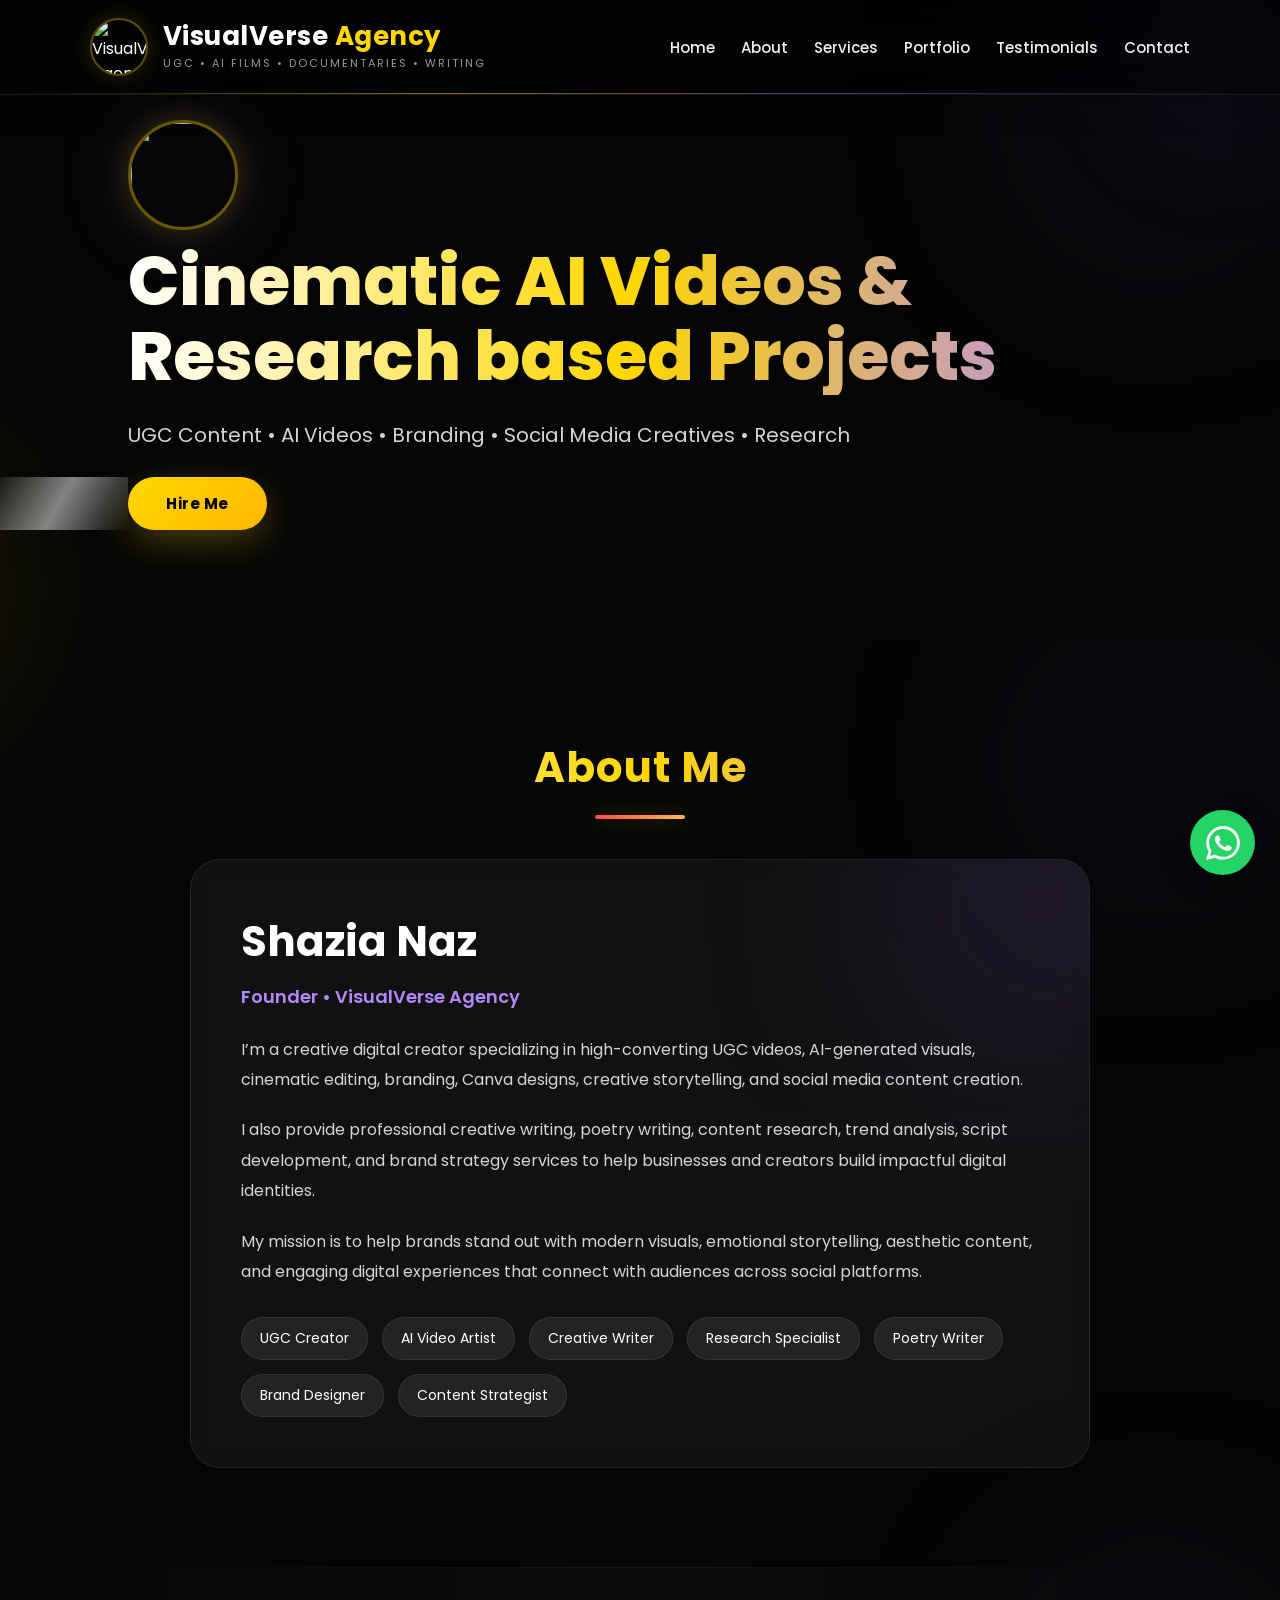
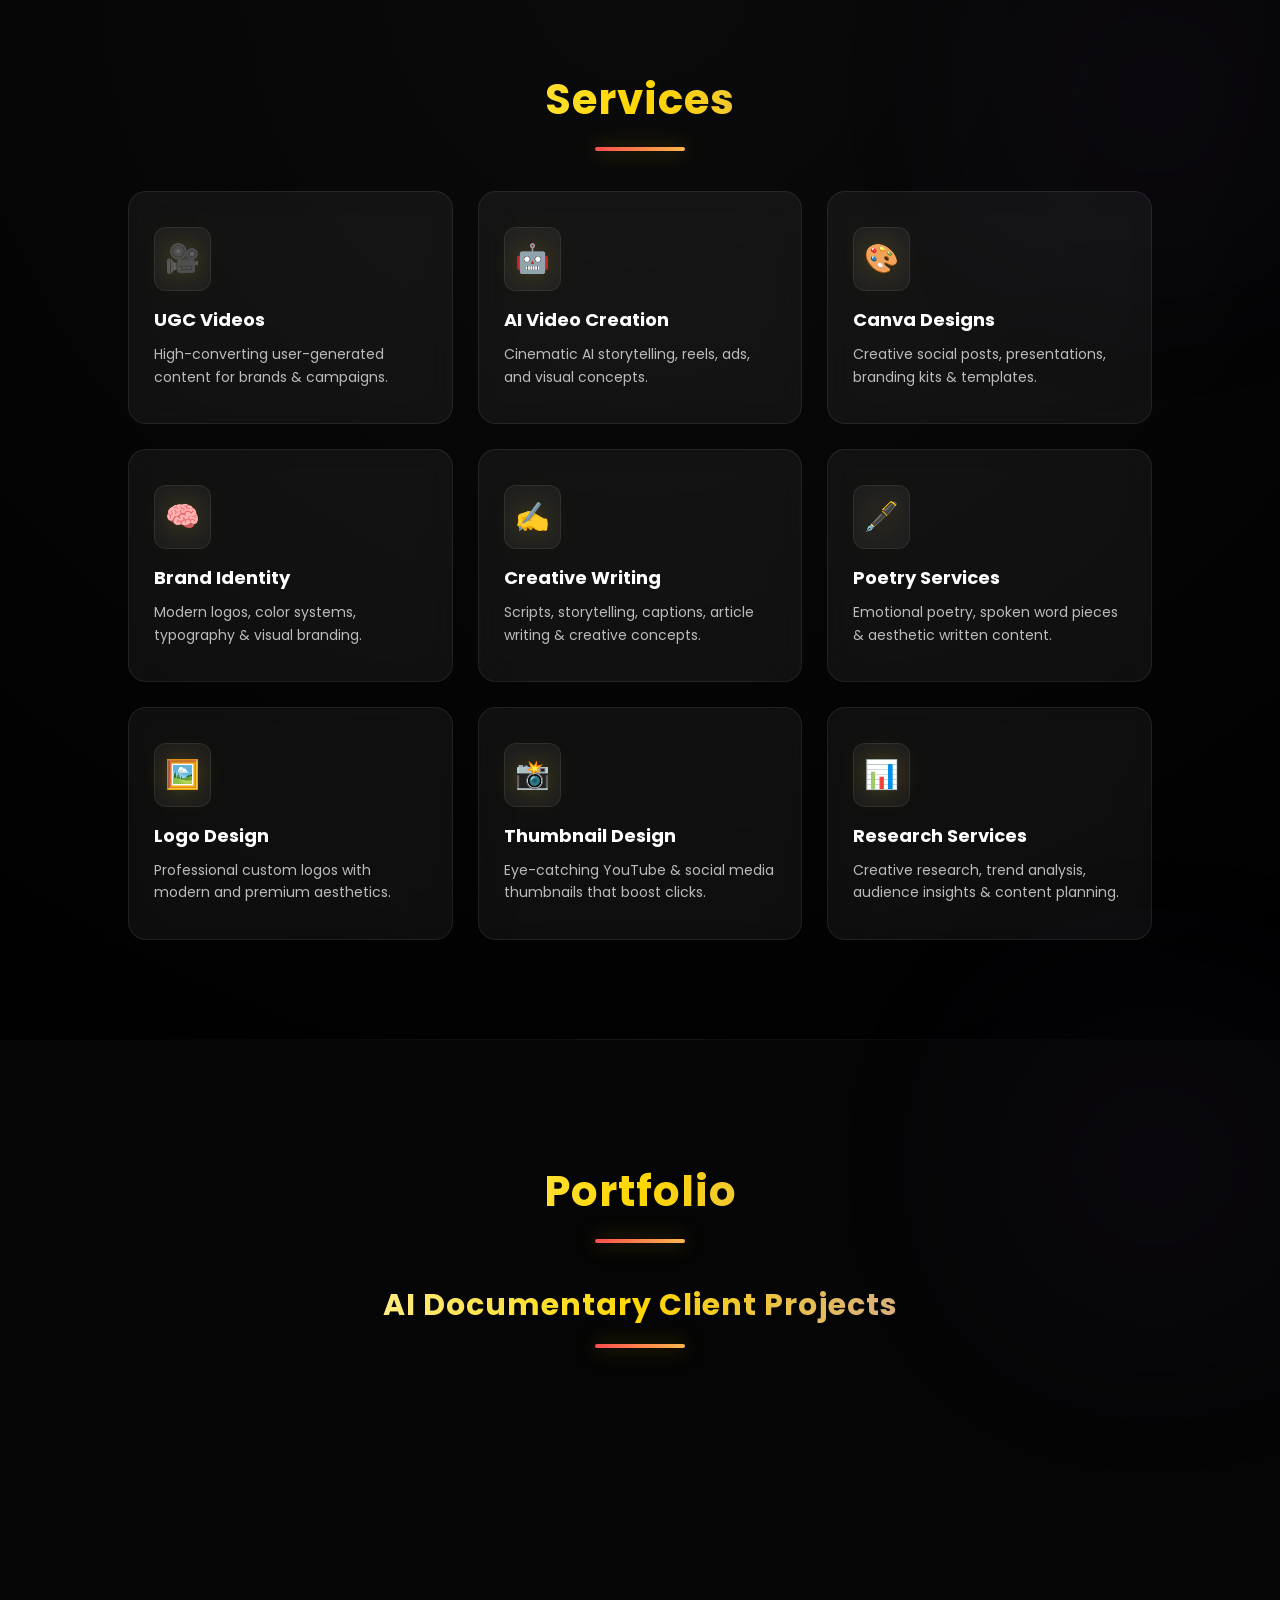
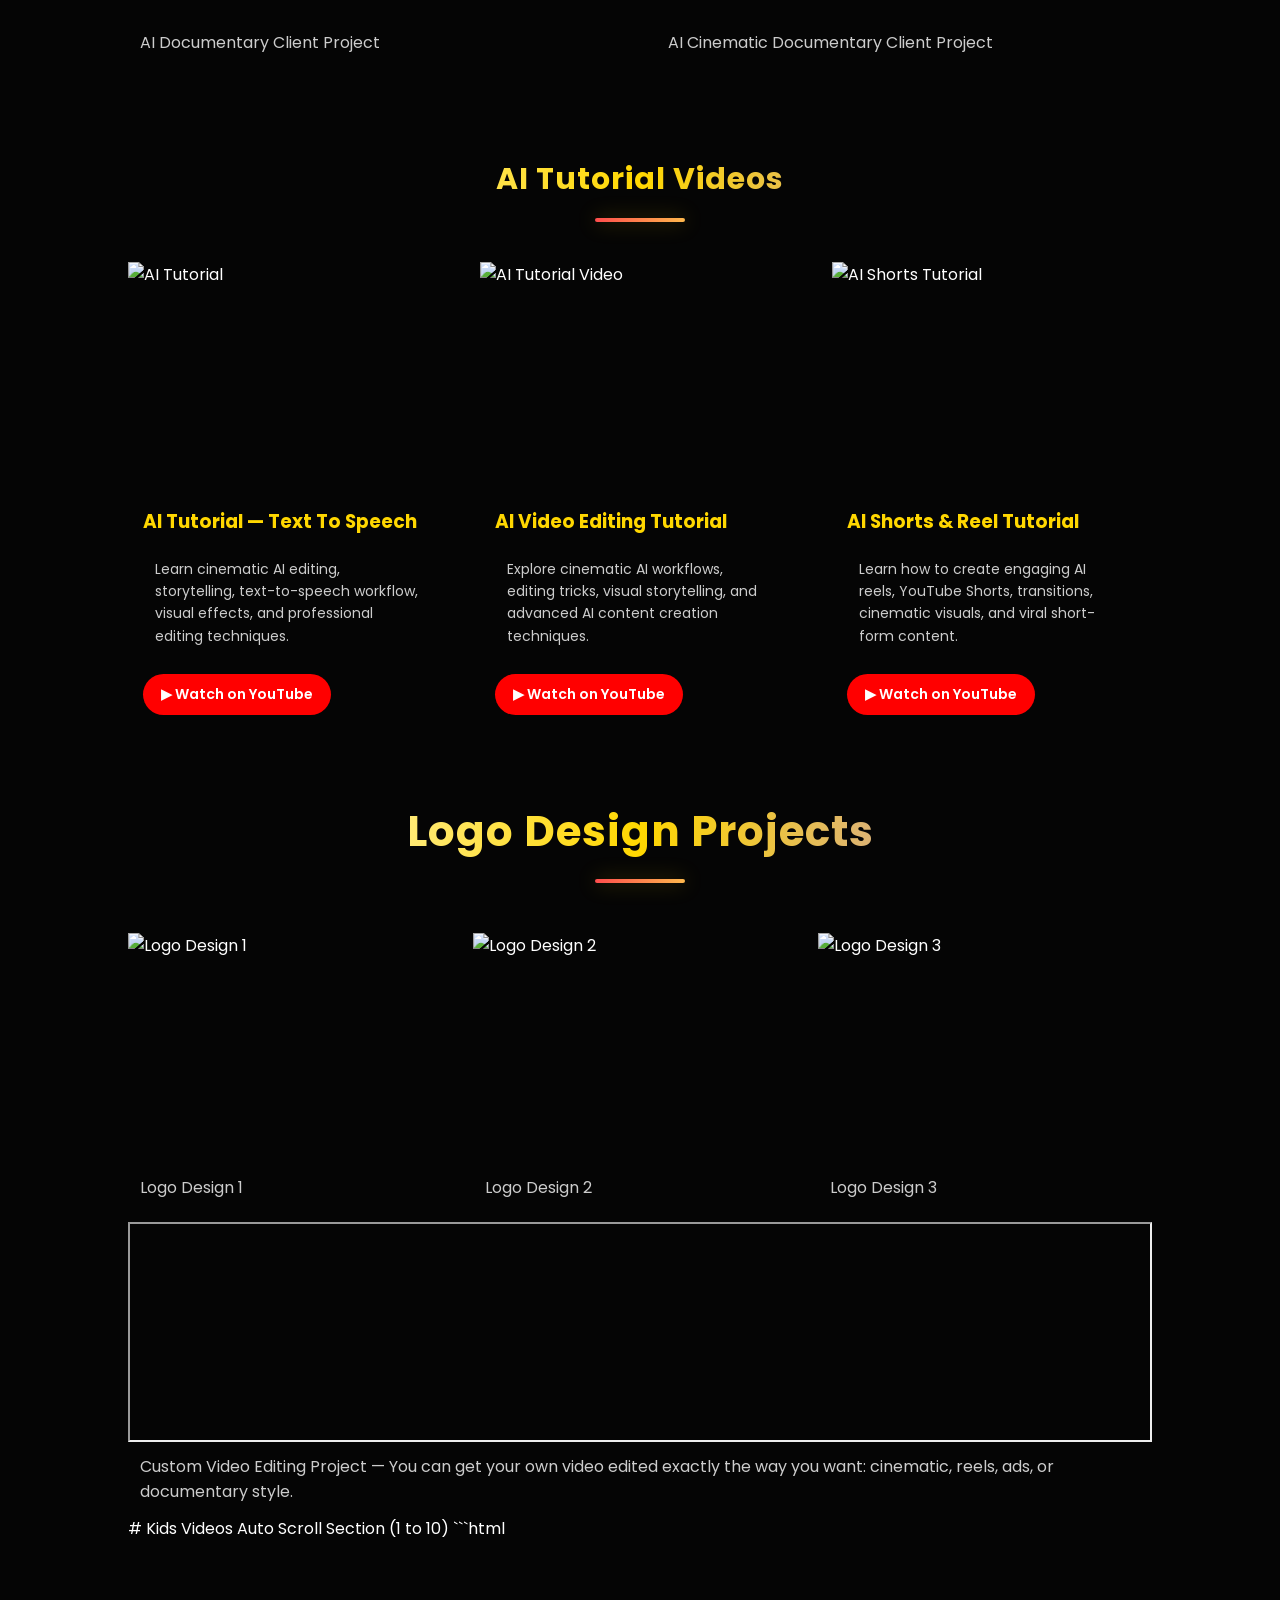
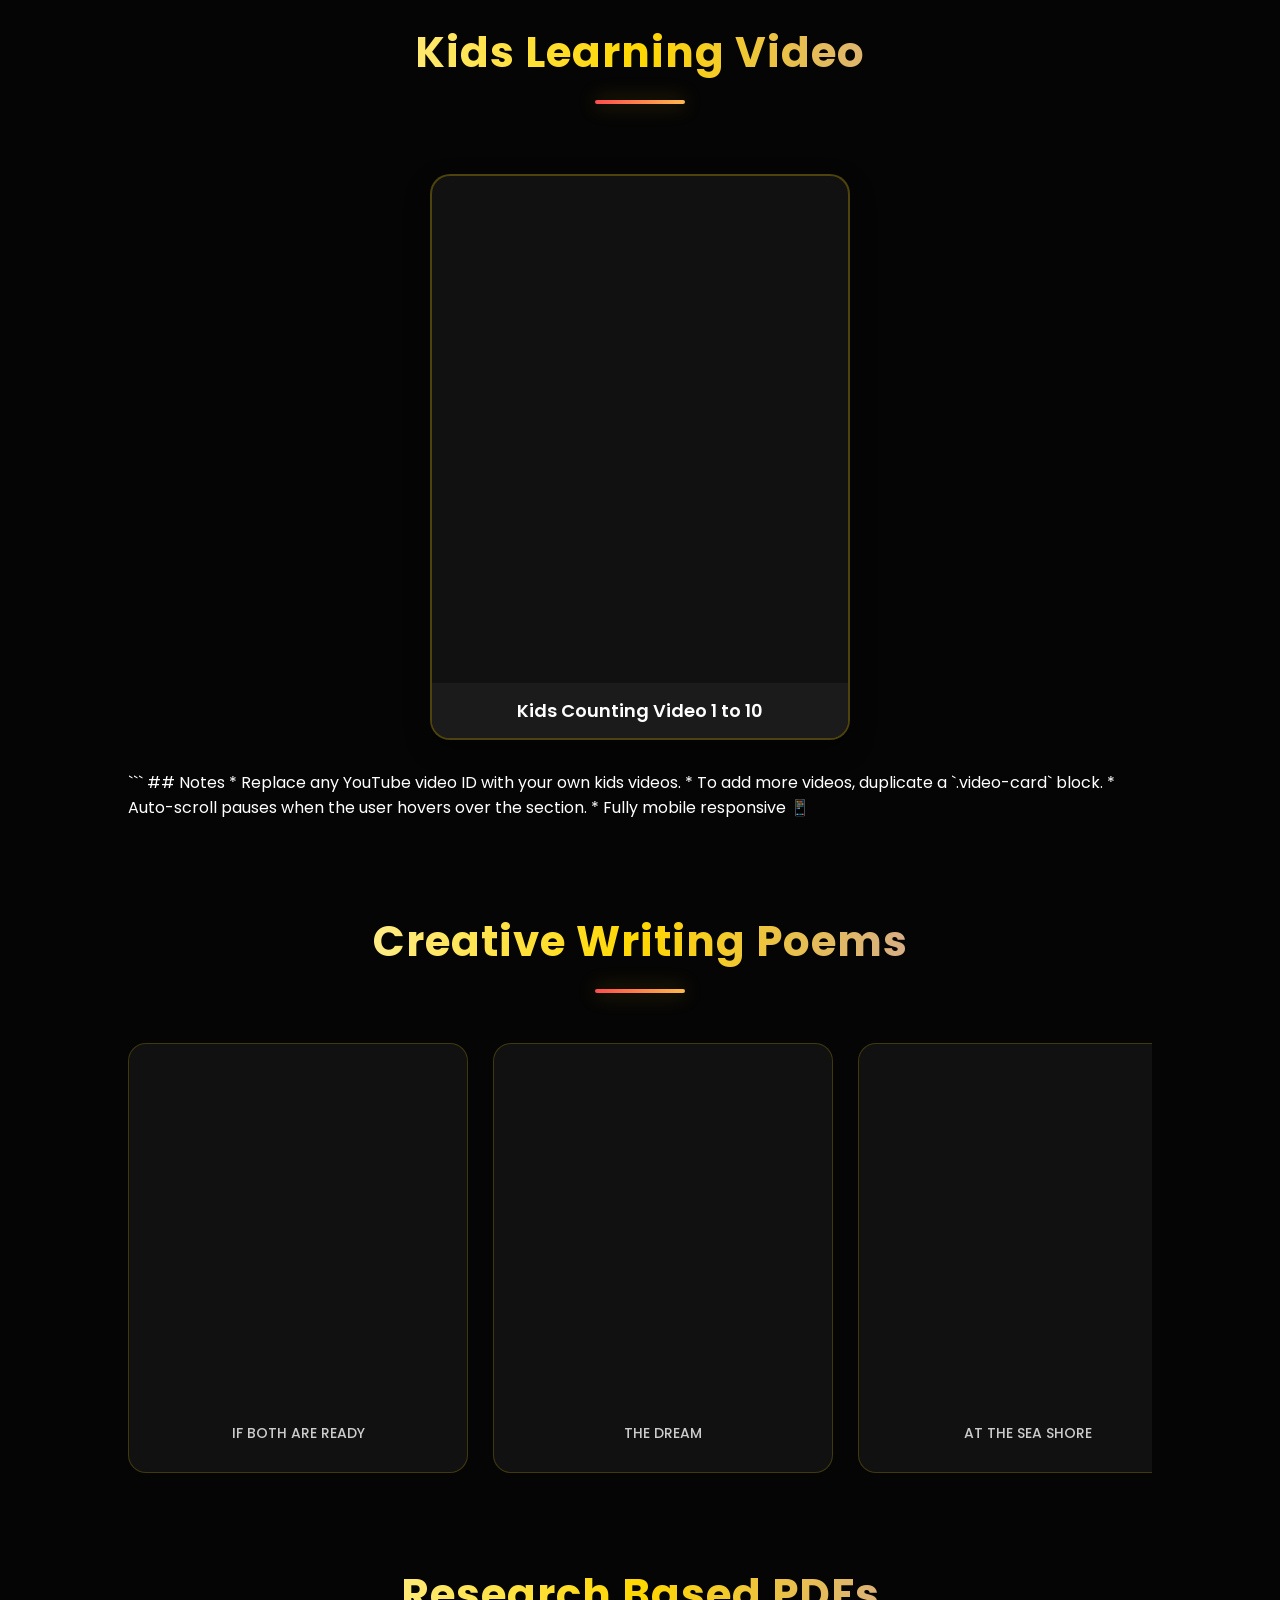
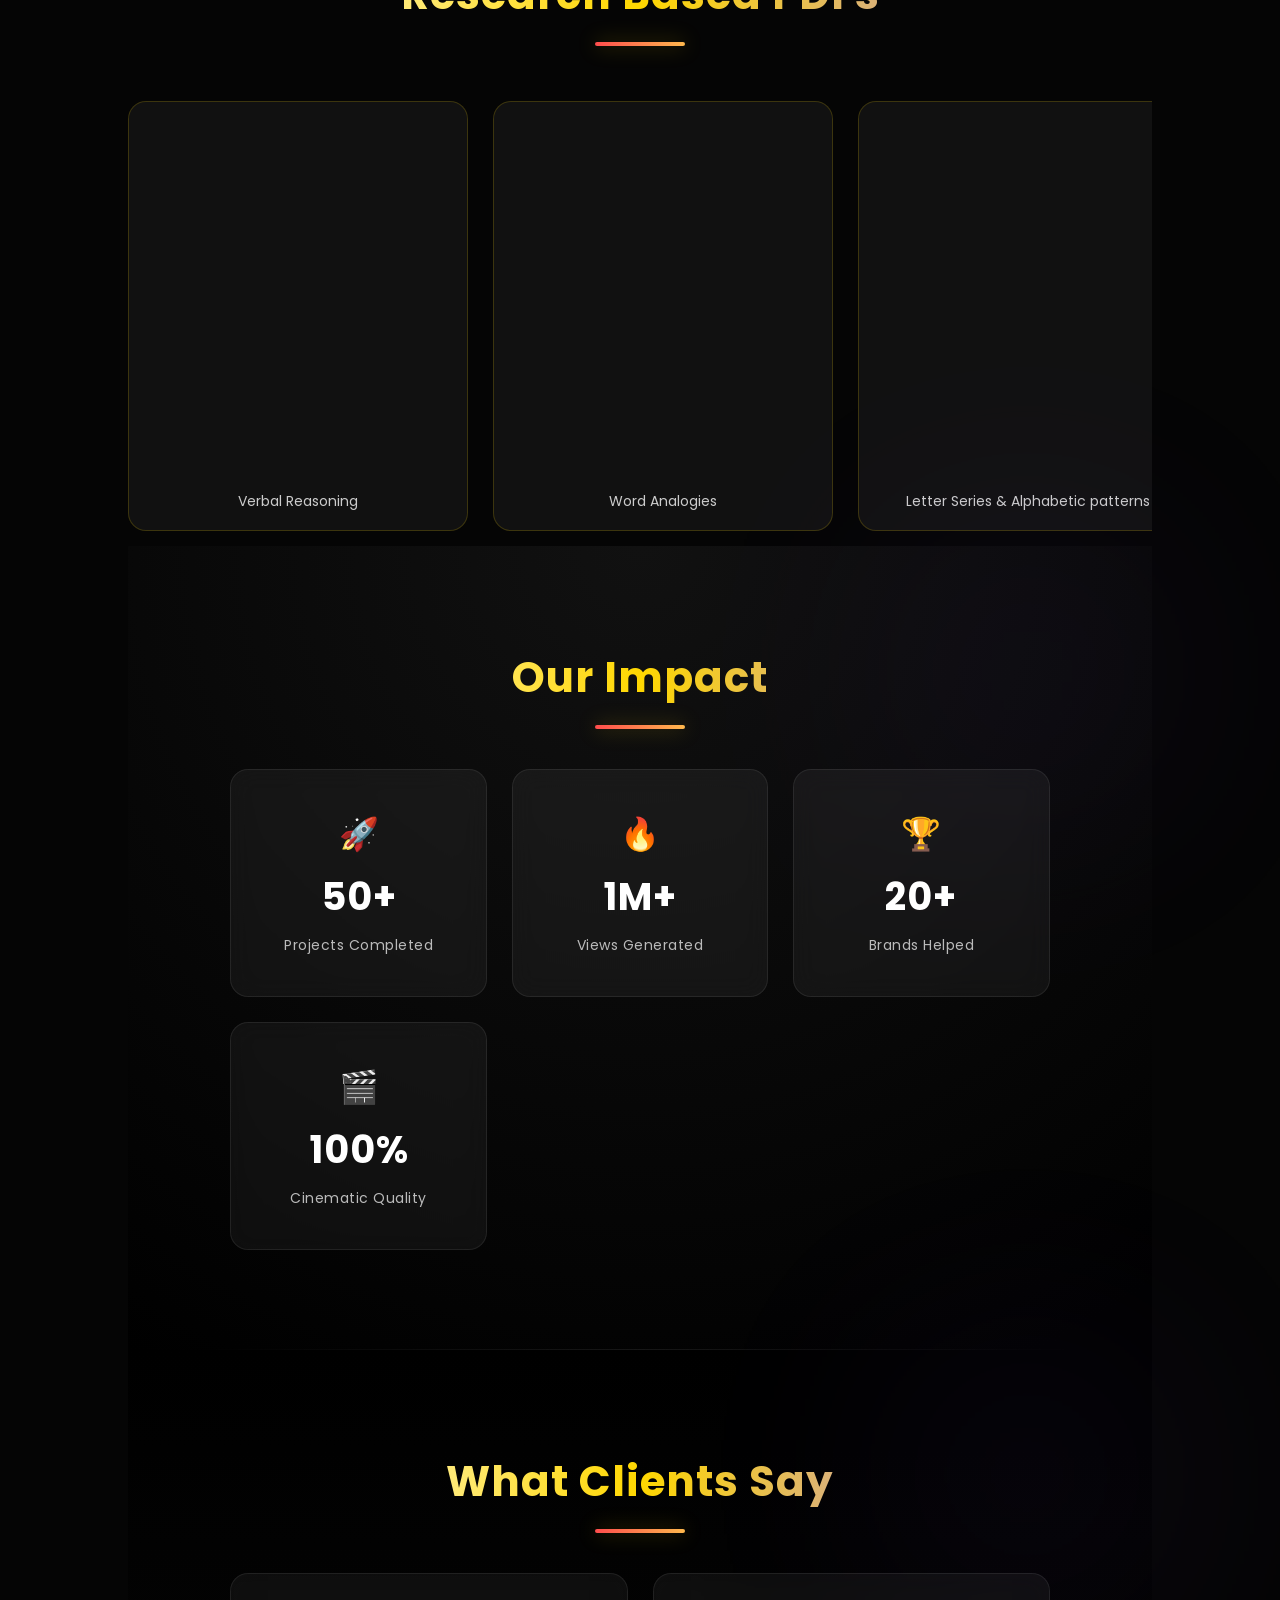
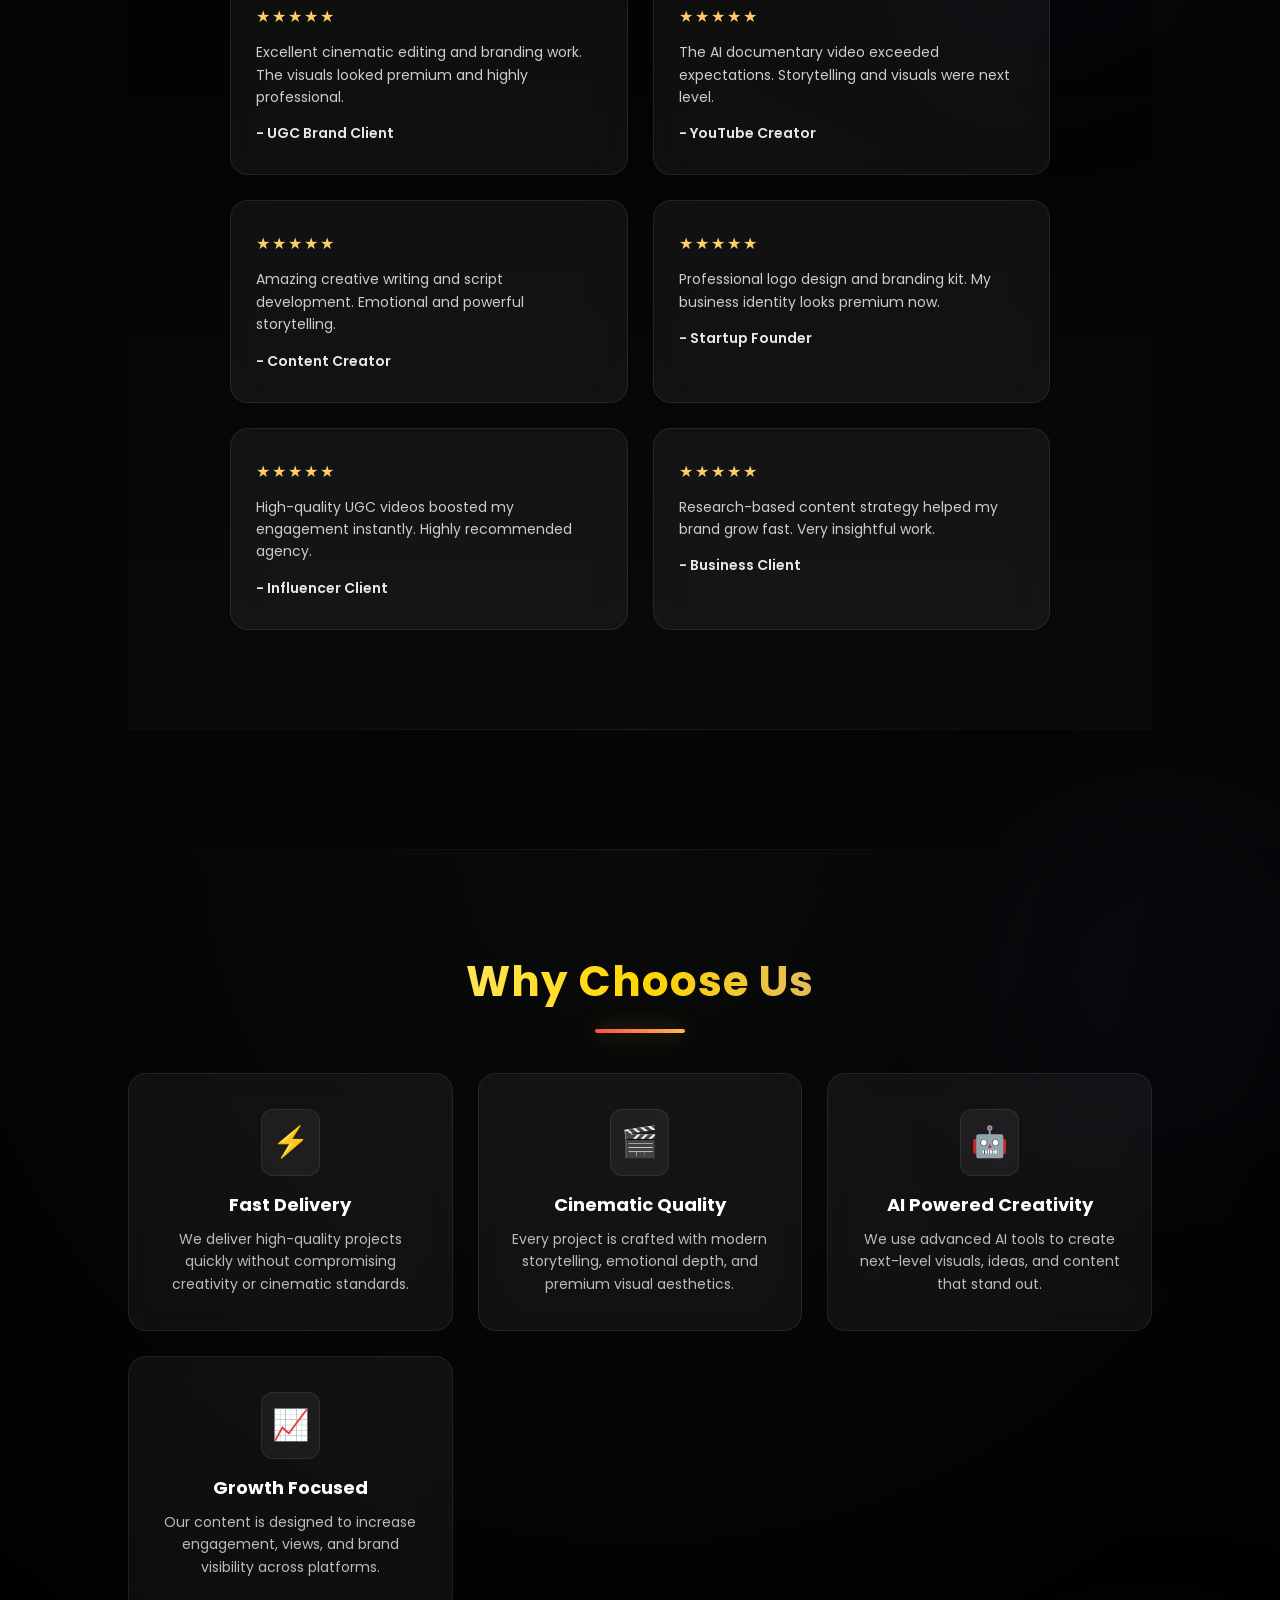
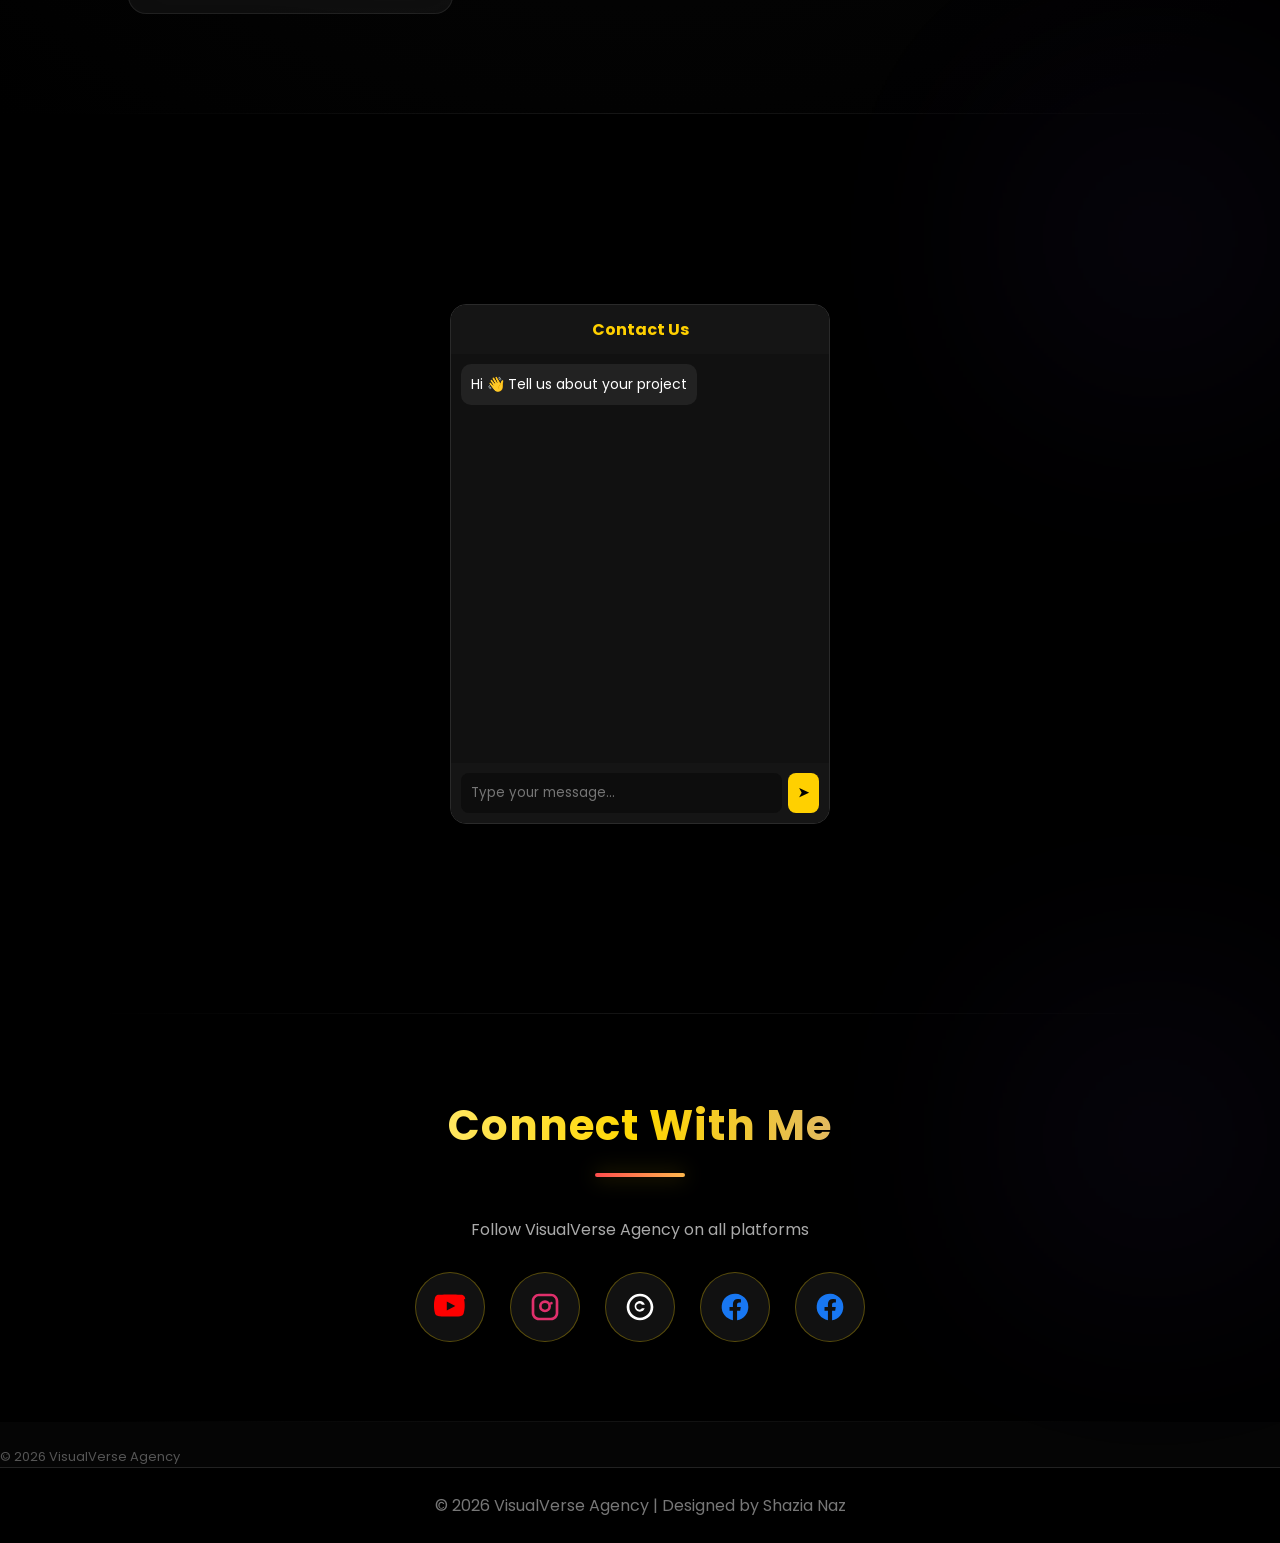
==== commit 2407a54f: "Update index.html" ====
--- a/index.html
+++ b/index.html
@@ -1996,7 +1996,93 @@
   </p>
 </div>
 
-
+# Kids Videos Auto Scroll Section (1 to 10)
+
+```html
+<!-- ========================= -->
+<!-- SINGLE KIDS VIDEO SECTION -->
+<!-- ========================= -->
+
+<h2 class="section-title" style="margin-top:80px; text-align:center; color:#FFD700;">
+  Kids Learning Video
+</h2>
+
+<style>
+
+.single-video-section{
+  display:flex;
+  justify-content:center;
+  align-items:center;
+  padding:30px 15px;
+}
+
+.video-card{
+  width:420px;
+  background:#111;
+  border-radius:20px;
+  border:2px solid rgba(255,215,0,0.25);
+  overflow:hidden;
+  box-shadow:0 10px 25px rgba(0,0,0,0.4);
+}
+
+.video-card iframe{
+  width:100%;
+  height:500px;
+  border:none;
+}
+
+.video-title{
+  text-align:center;
+  padding:14px;
+  color:#fff;
+  font-size:18px;
+  font-weight:600;
+  background:#1b1b1b;
+}
+
+/* MOBILE RESPONSIVE */
+
+@media(max-width:768px){
+
+  .video-card{
+    width:100%;
+  }
+
+  .video-card iframe{
+    height:380px;
+  }
+
+}
+
+</style>
+
+<div class="single-video-section">
+
+  <div class="video-card">
+
+    <iframe
+      src="https://drive.google.com/file/d/1aJQk9We5LeL5Jo4ewL6pFkjHWyehxhPp/preview"
+      allow="autoplay">
+    </iframe>
+
+    <div class="video-title">
+      Kids Counting Video 1 to 10
+    </div>
+
+  </div>
+
+</div>
+```
+
+## Notes
+
+* Replace any YouTube video ID with your own kids videos.
+* To add more videos, duplicate a `.video-card` block.
+* Auto-scroll pauses when the user hovers over the section.
+* Fully mobile responsive 📱
+
+
+  
 <!-- FLOATING WHATSAPP BUTTON -->
 <a href="https://wa.me/923088846208"
    target="_blank"
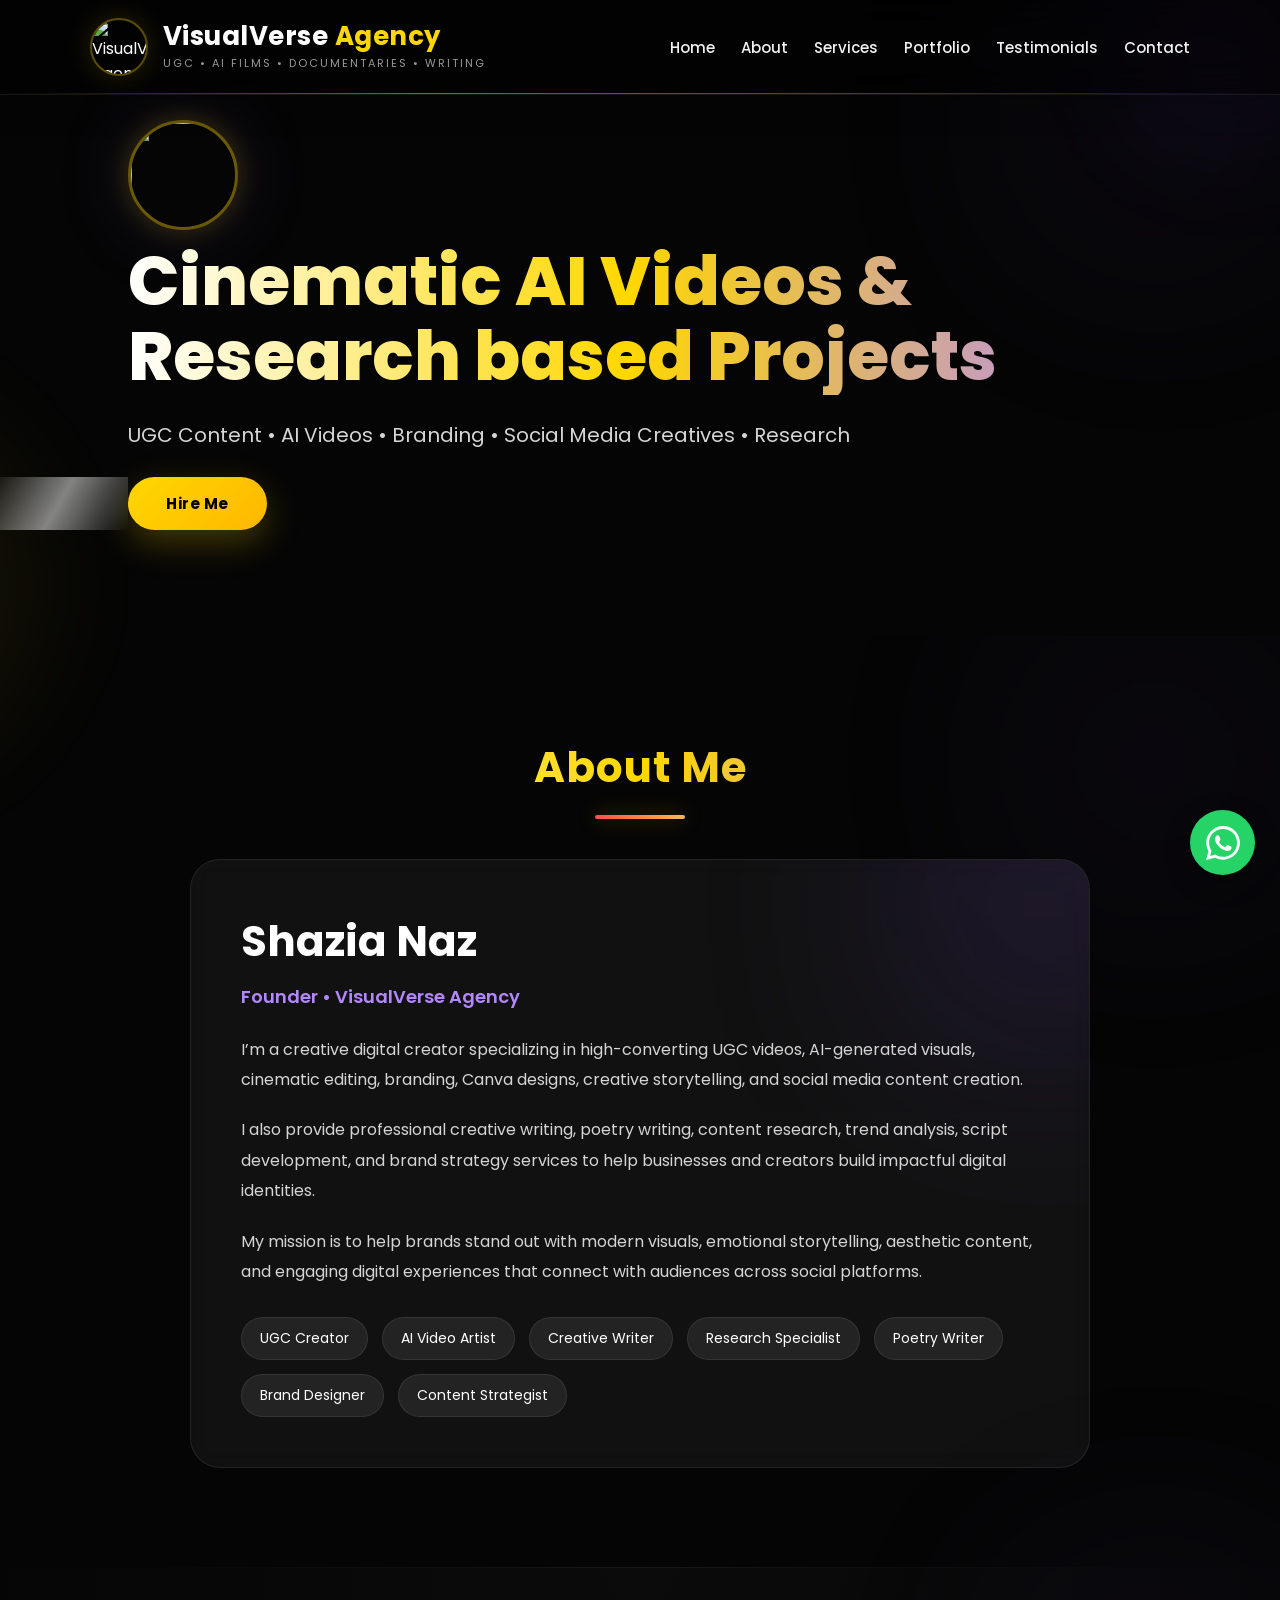
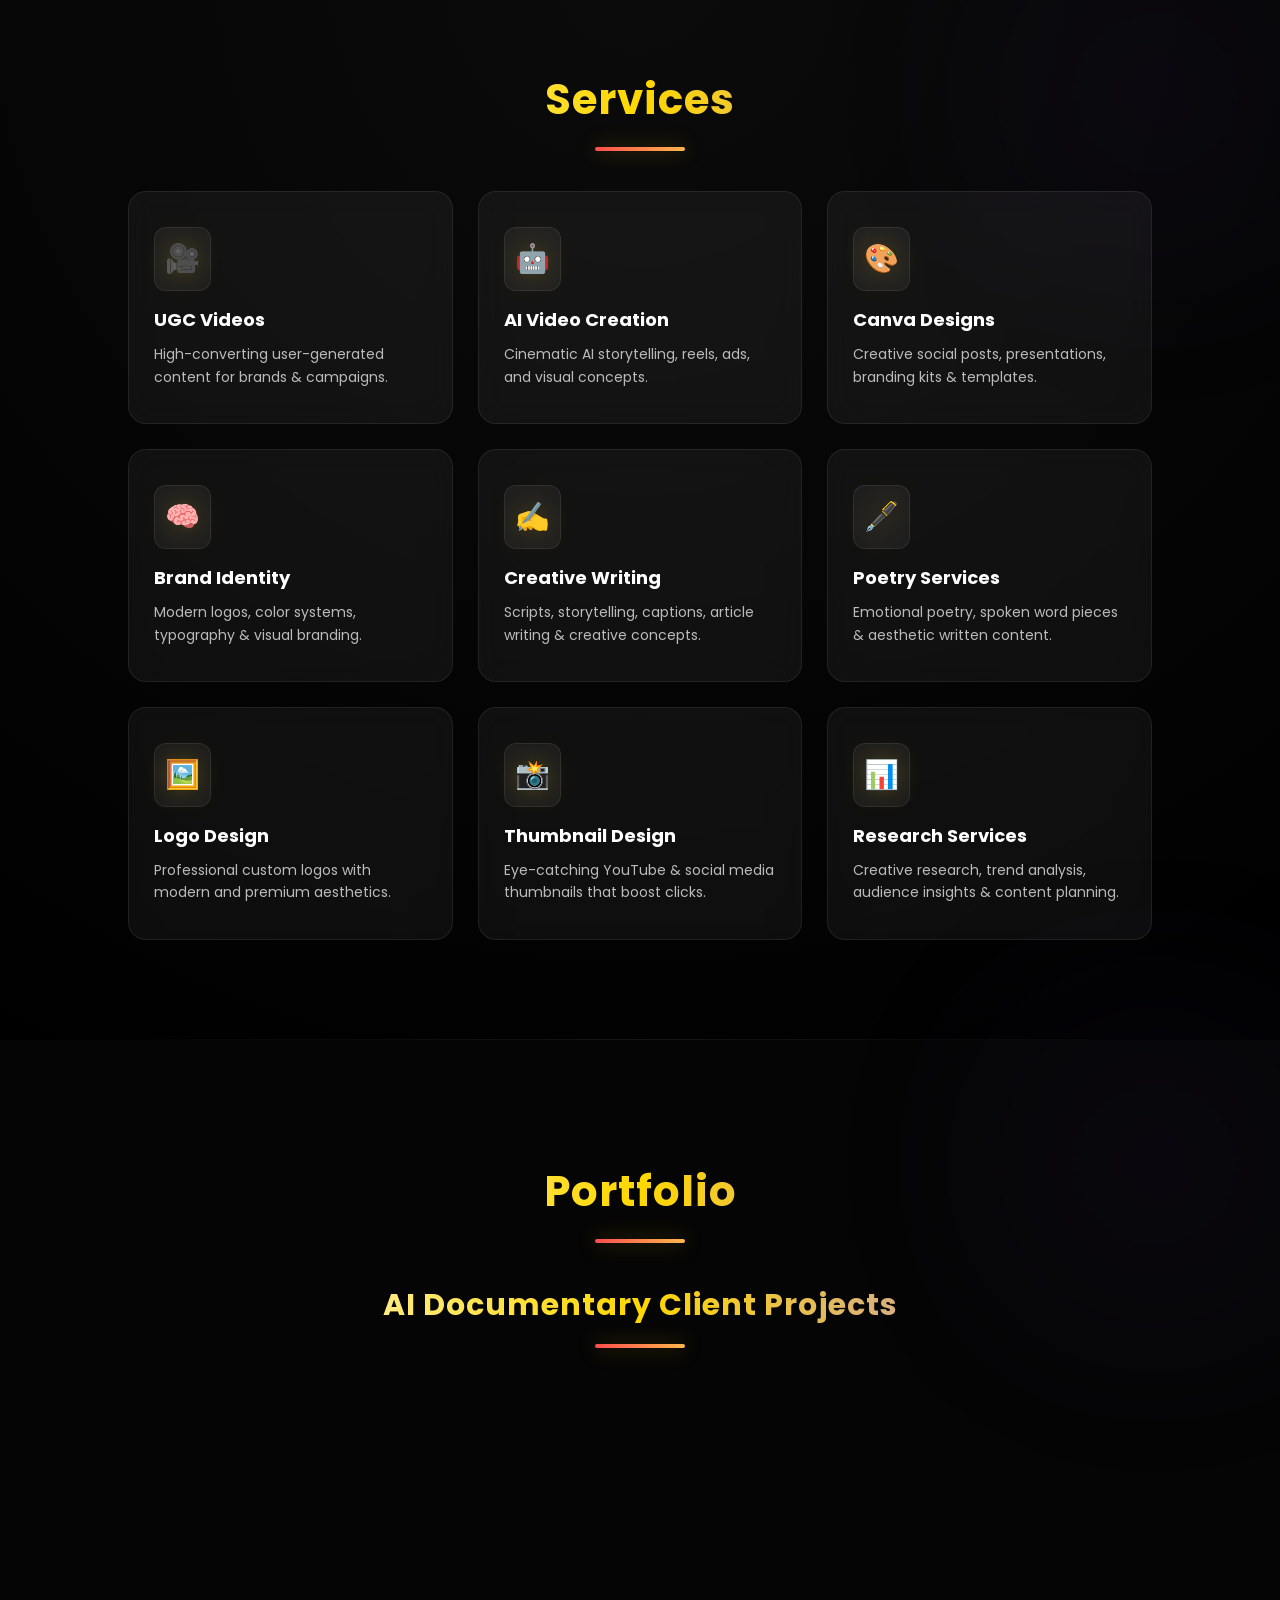
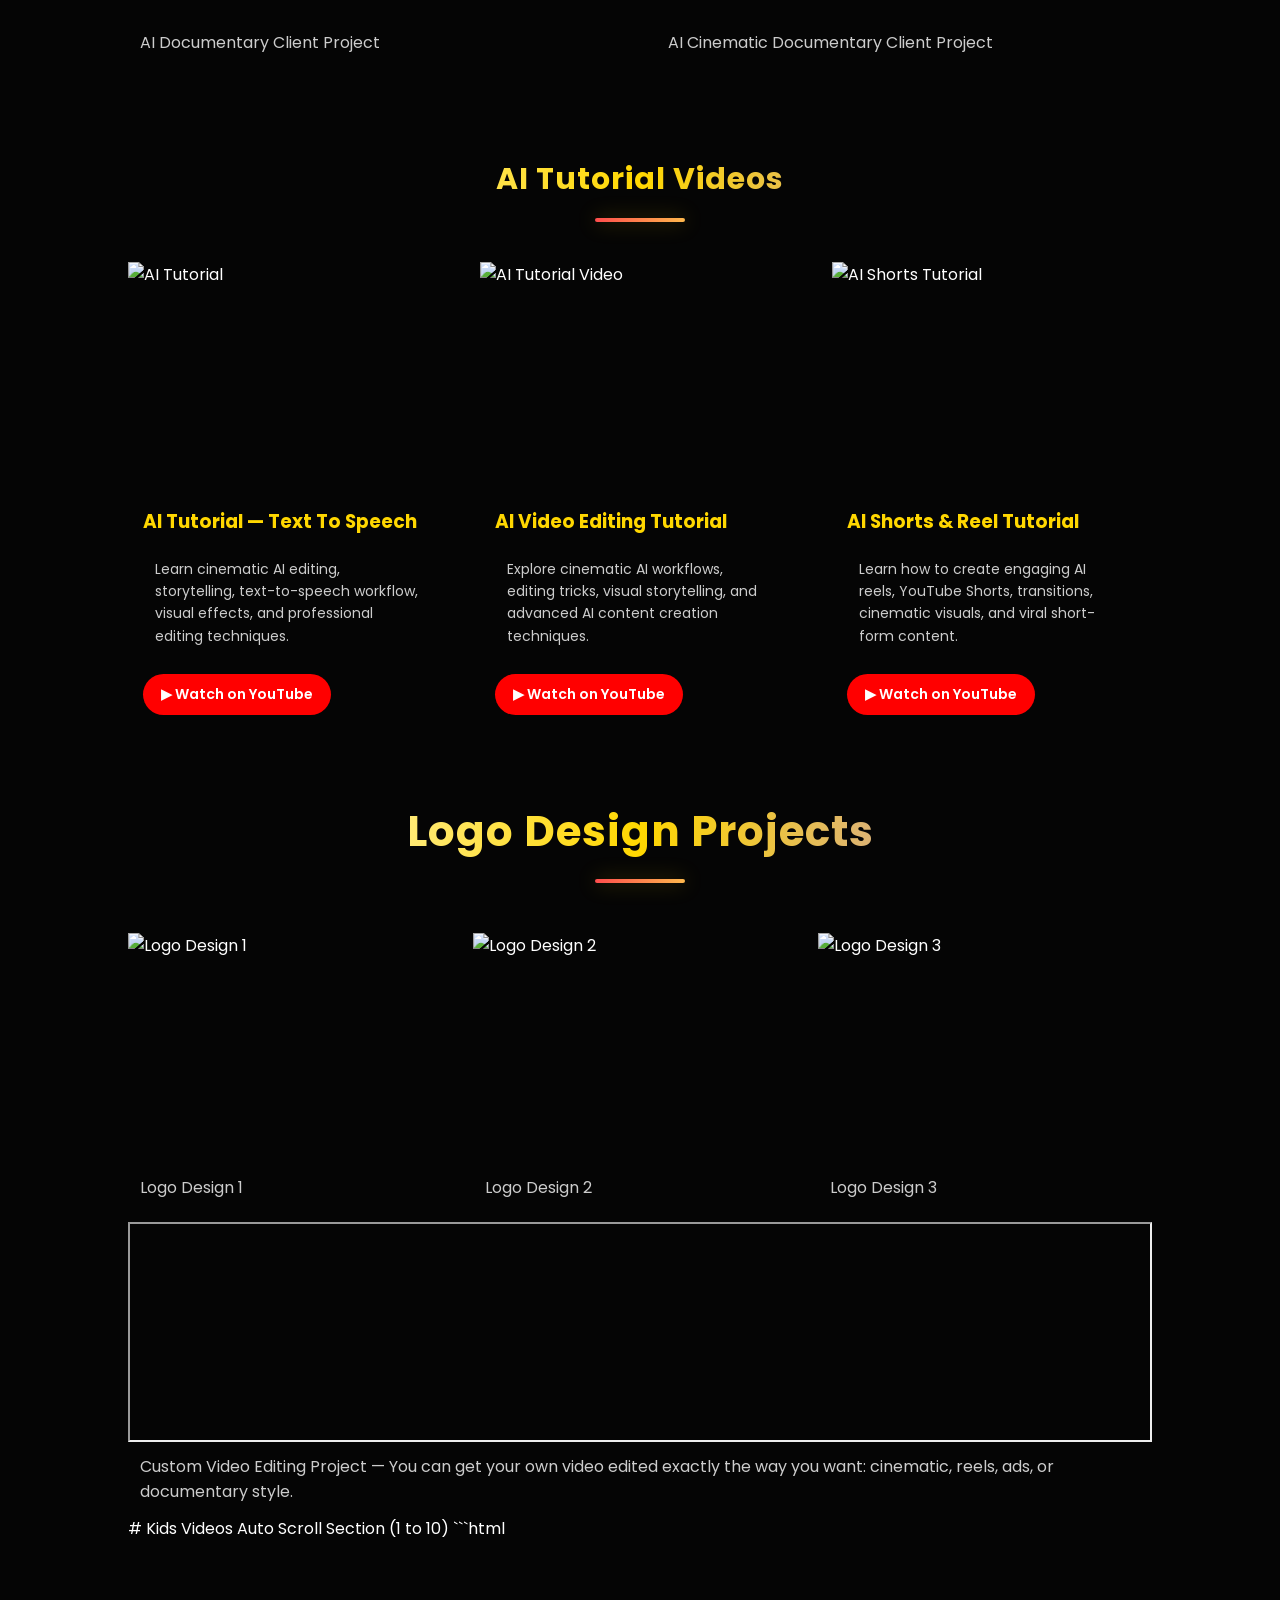
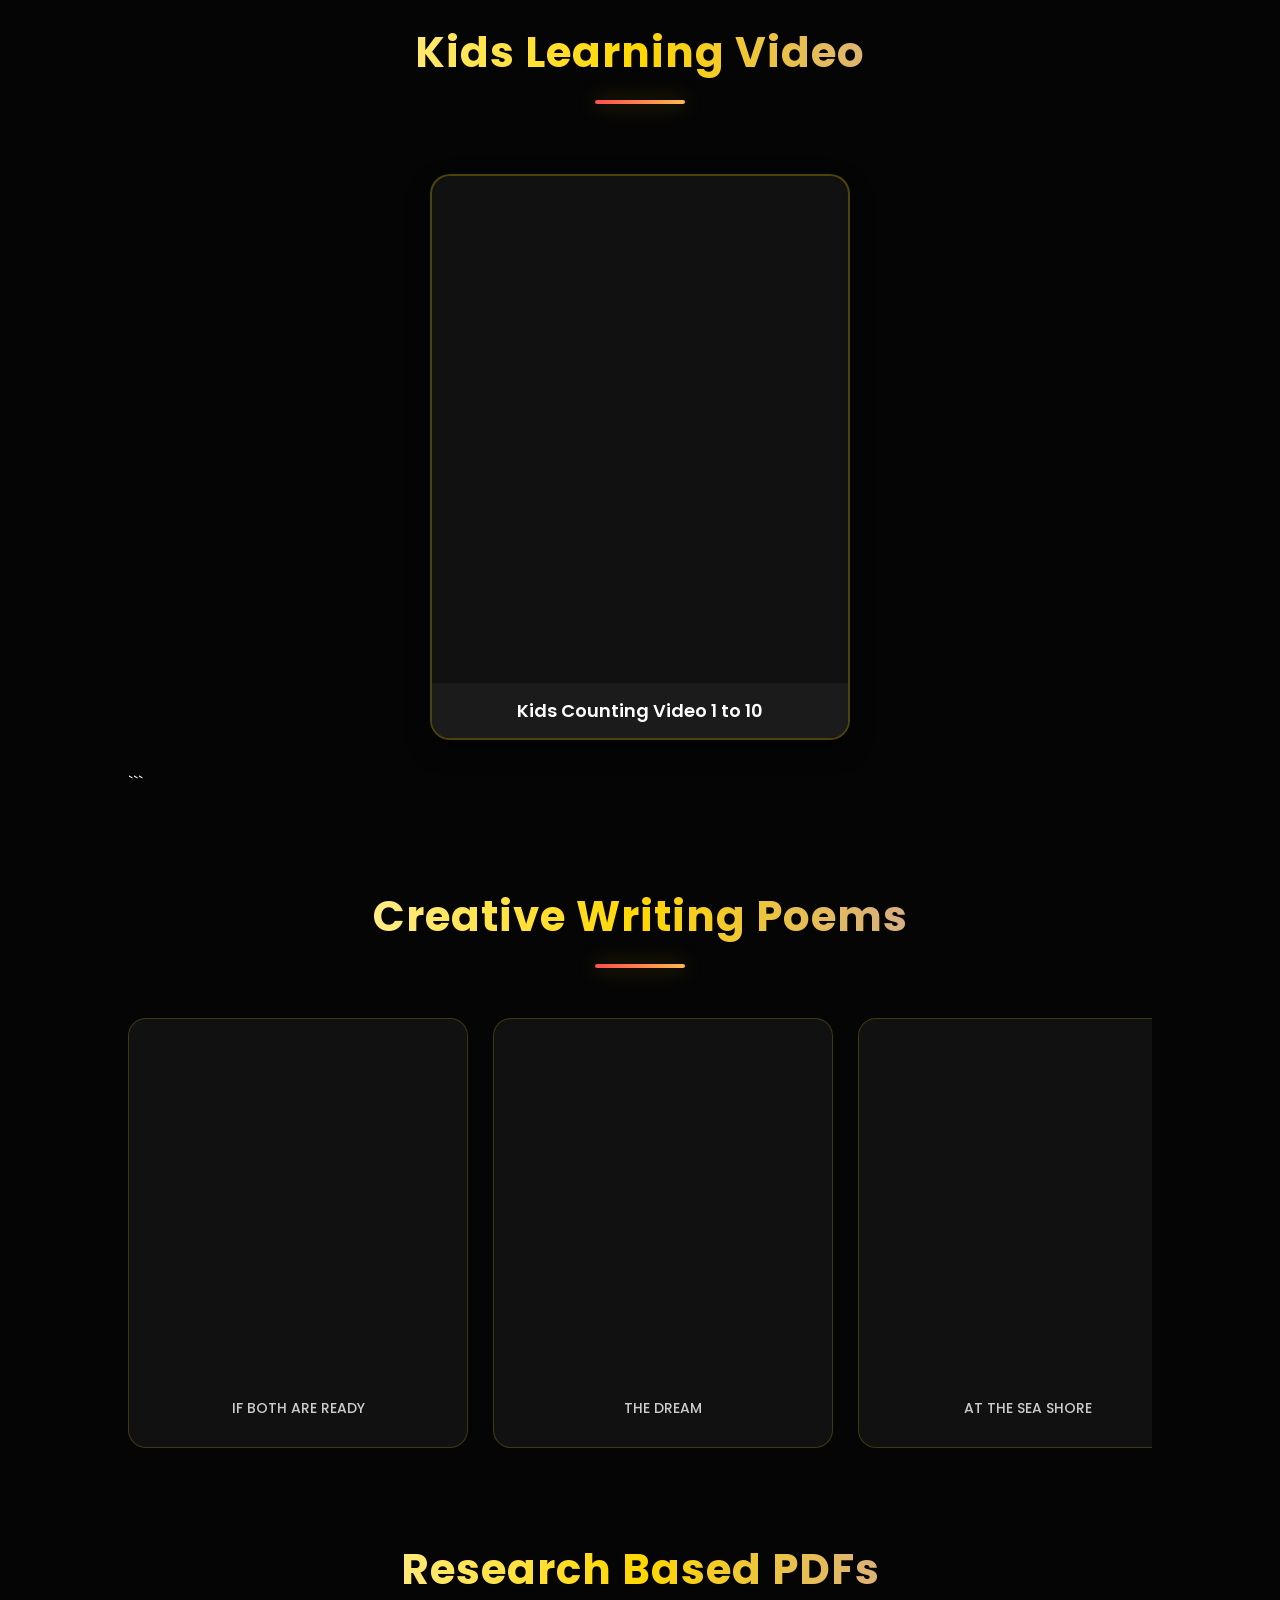
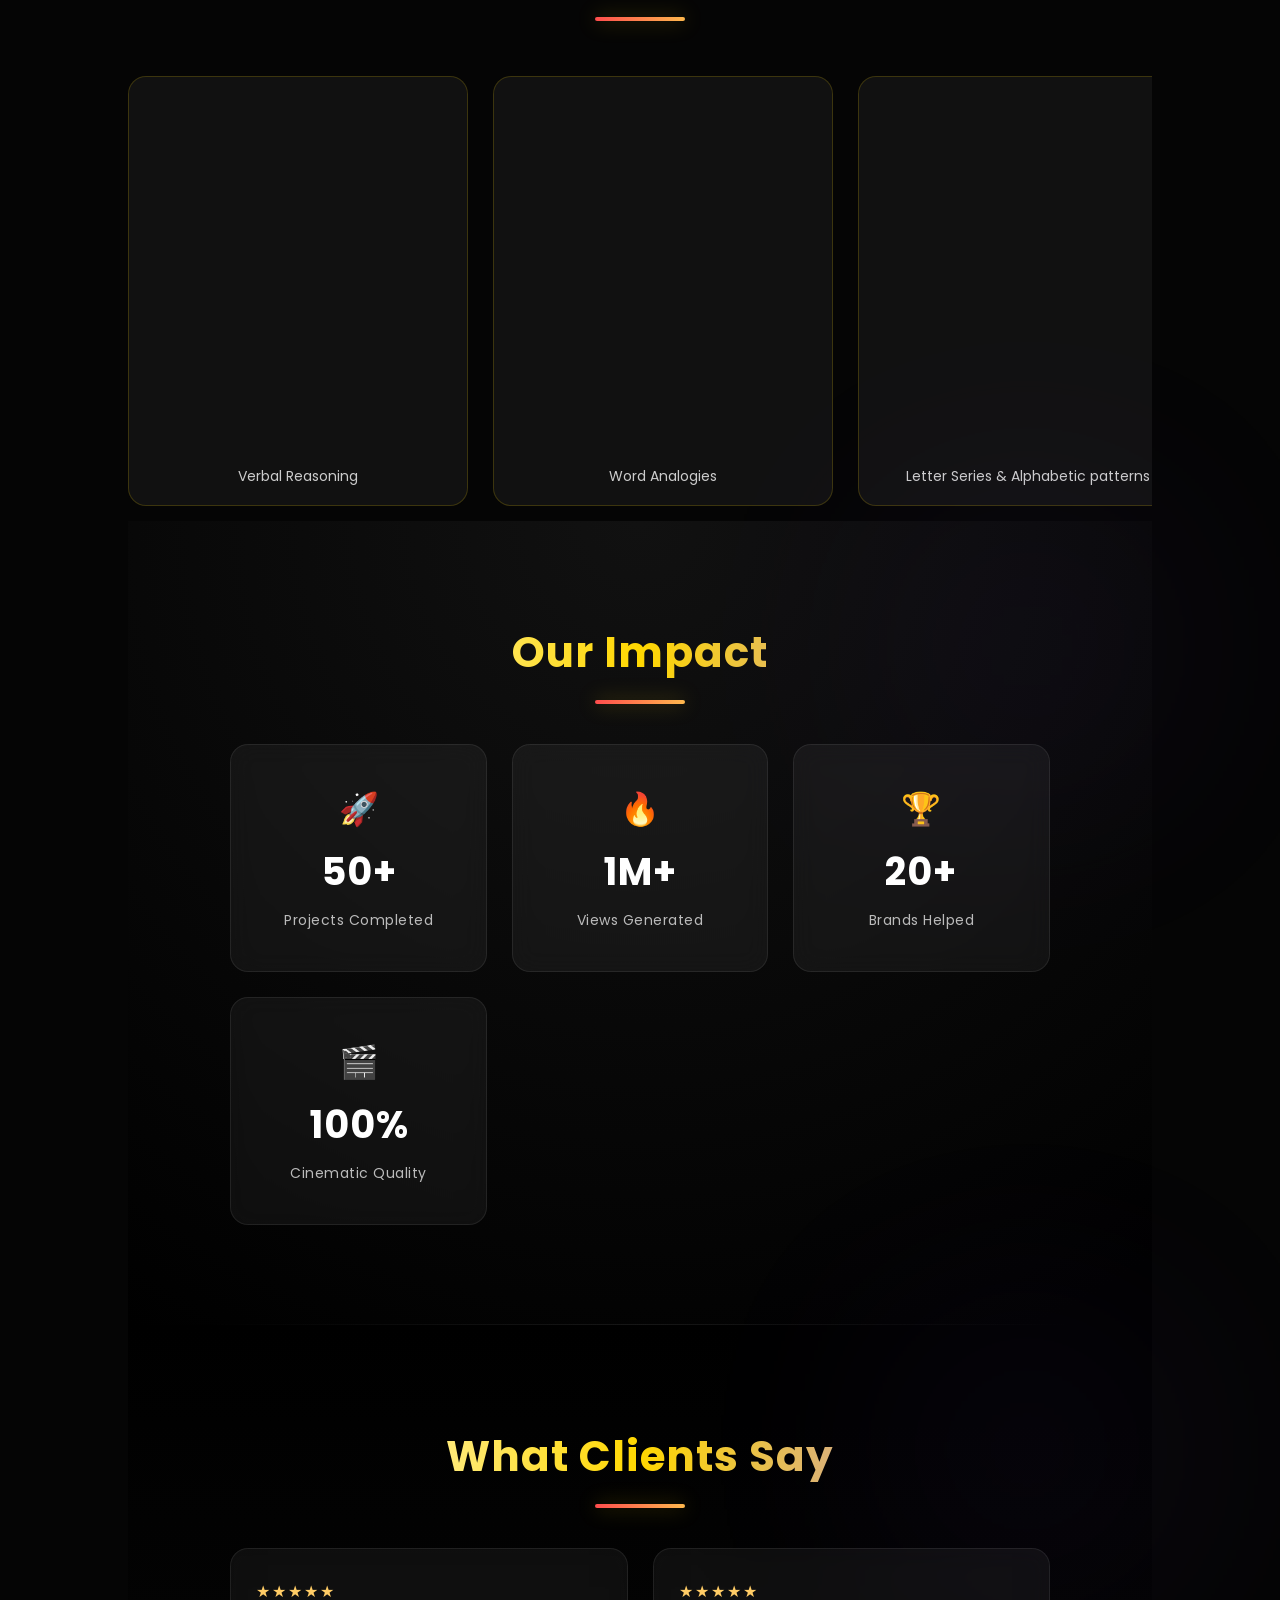
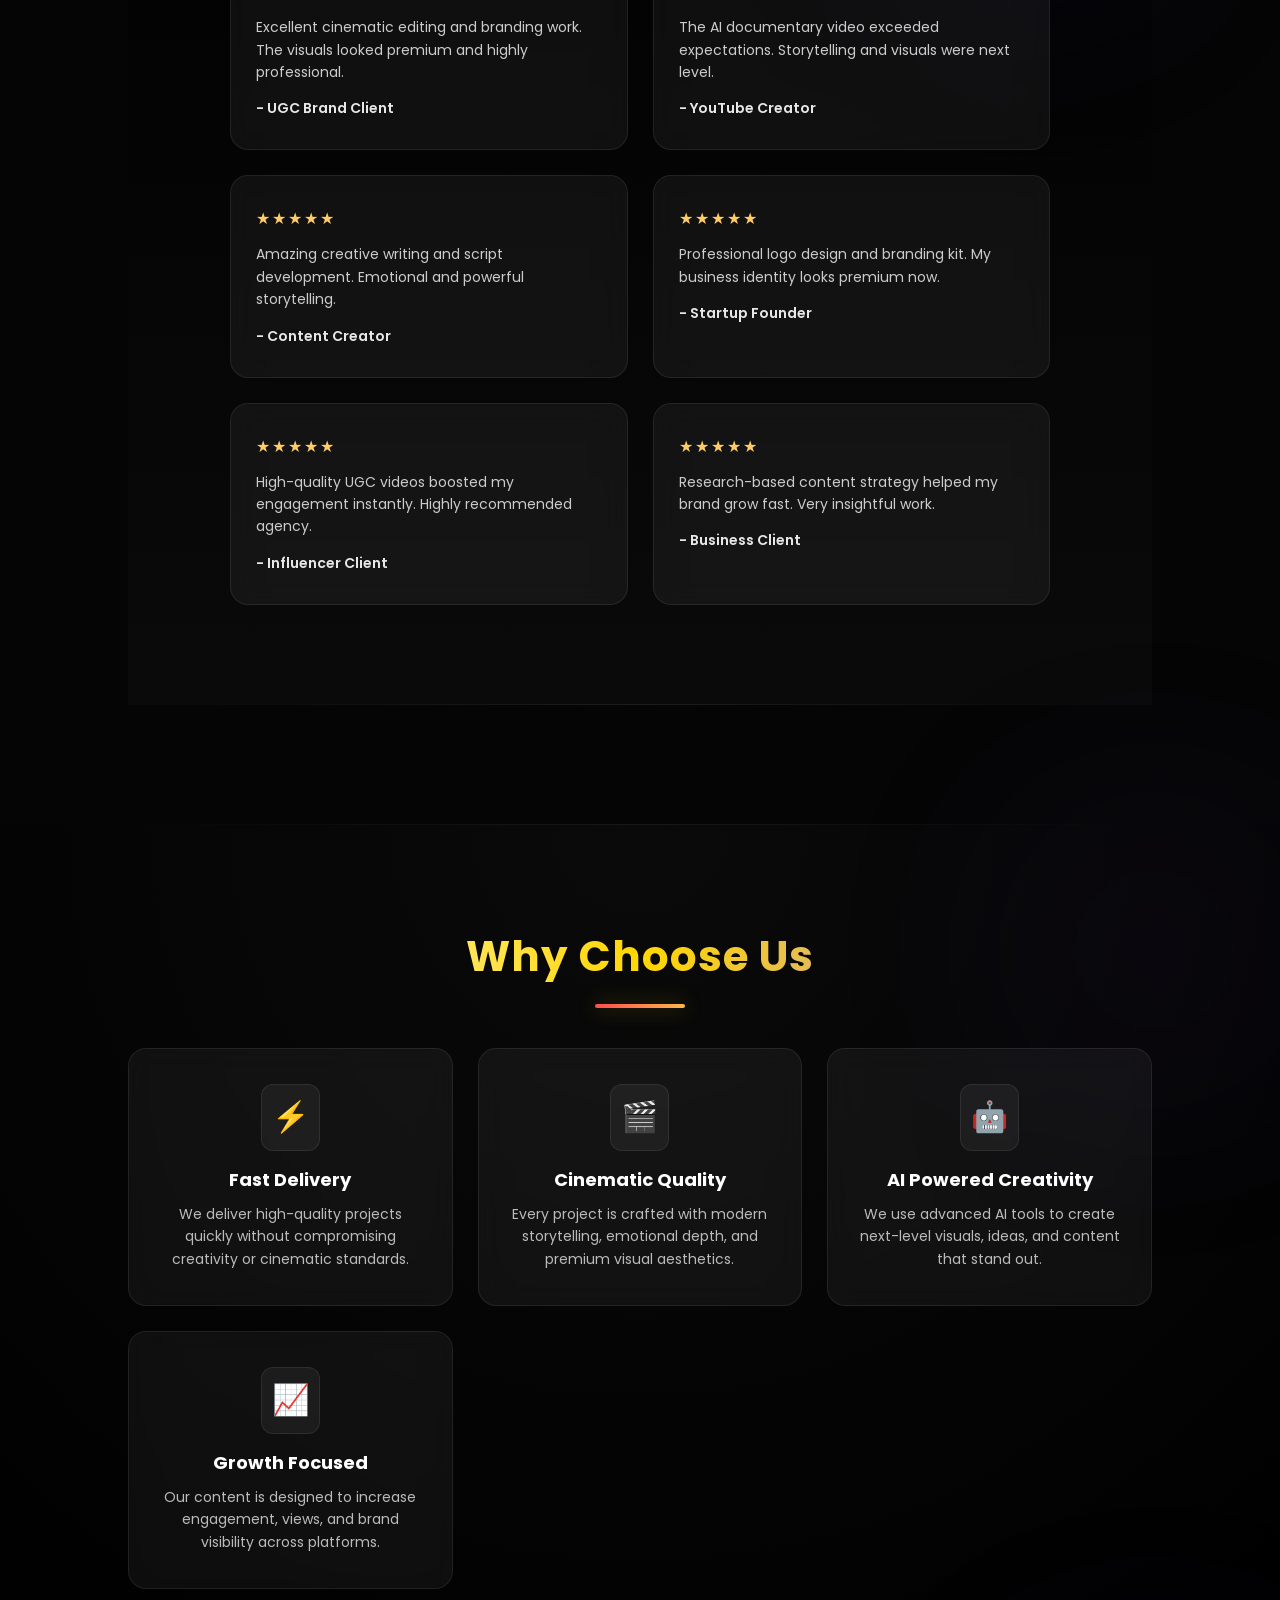
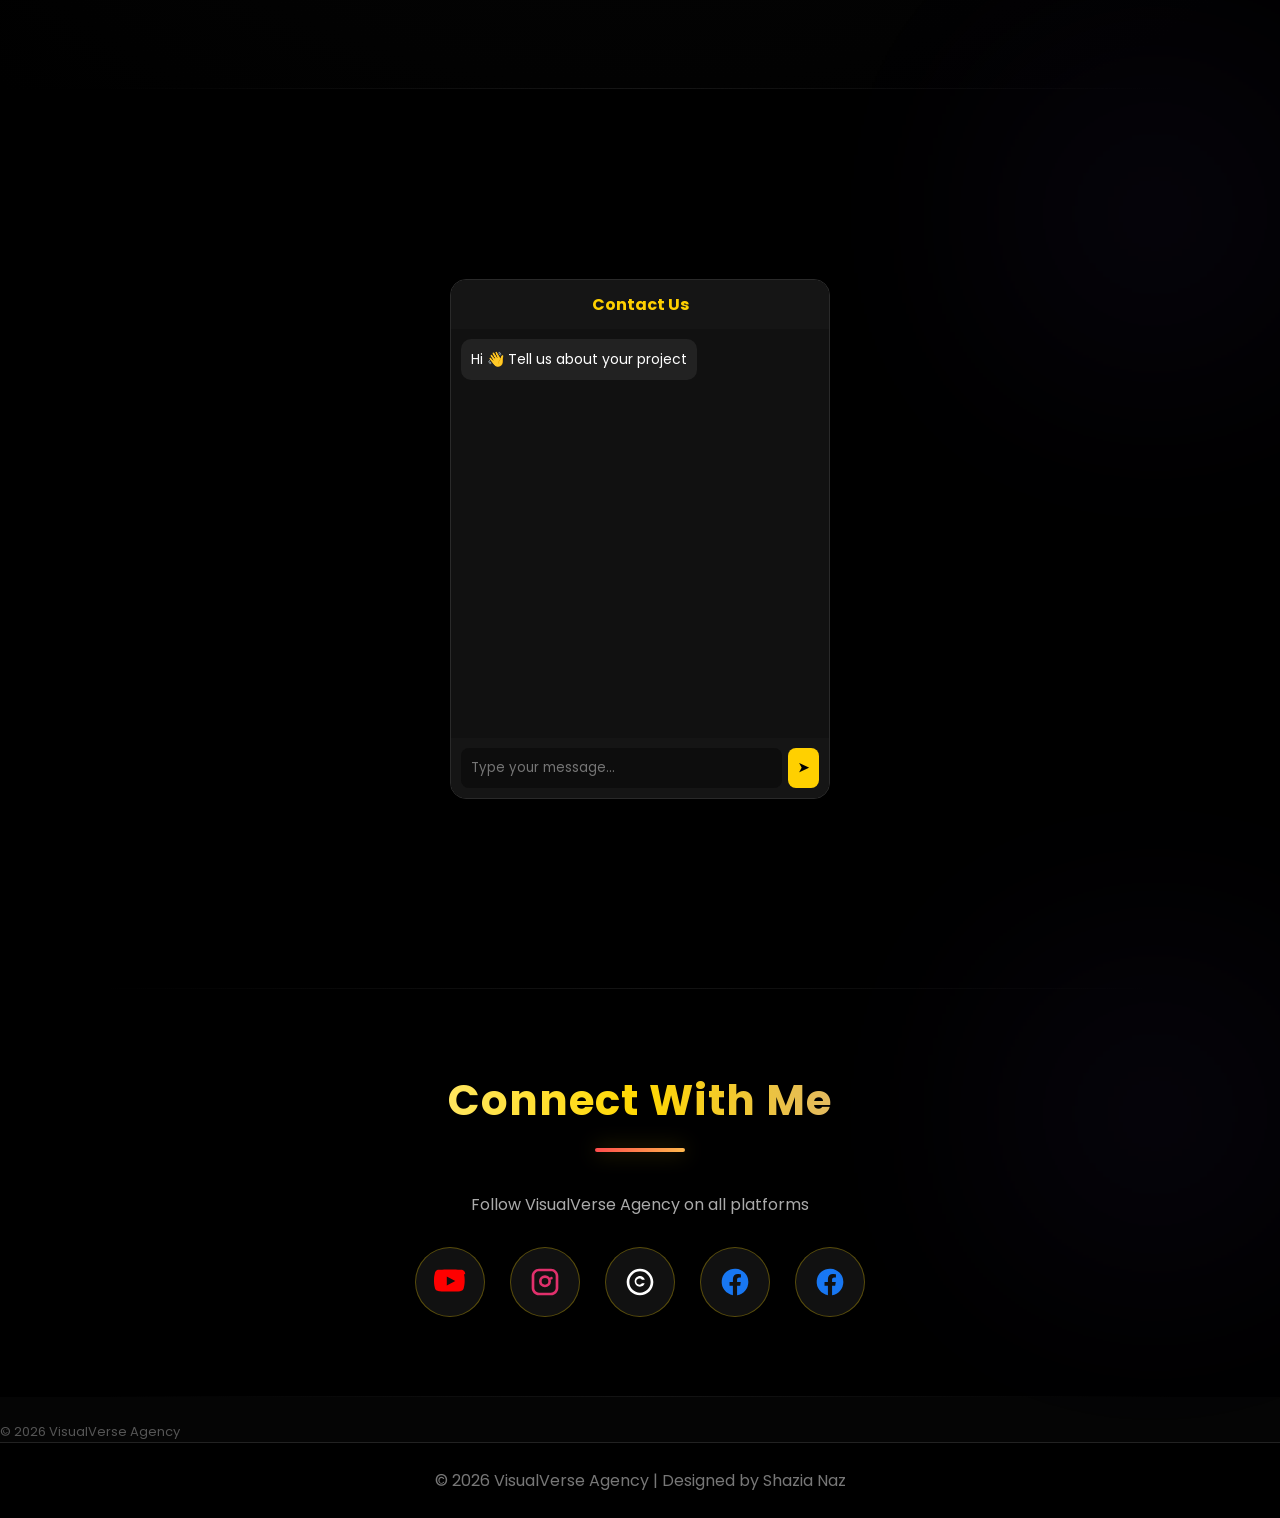
==== commit 4a71c463: "Update index.html" ====
--- a/index.html
+++ b/index.html
@@ -1995,7 +1995,6 @@
     cinematic, reels, ads, or documentary style.
   </p>
 </div>
-
 # Kids Videos Auto Scroll Section (1 to 10)
 
 ```html
@@ -2074,12 +2073,7 @@
 </div>
 ```
 
-## Notes
-
-* Replace any YouTube video ID with your own kids videos.
-* To add more videos, duplicate a `.video-card` block.
-* Auto-scroll pauses when the user hovers over the section.
-* Fully mobile responsive 📱
+  
 
 
   
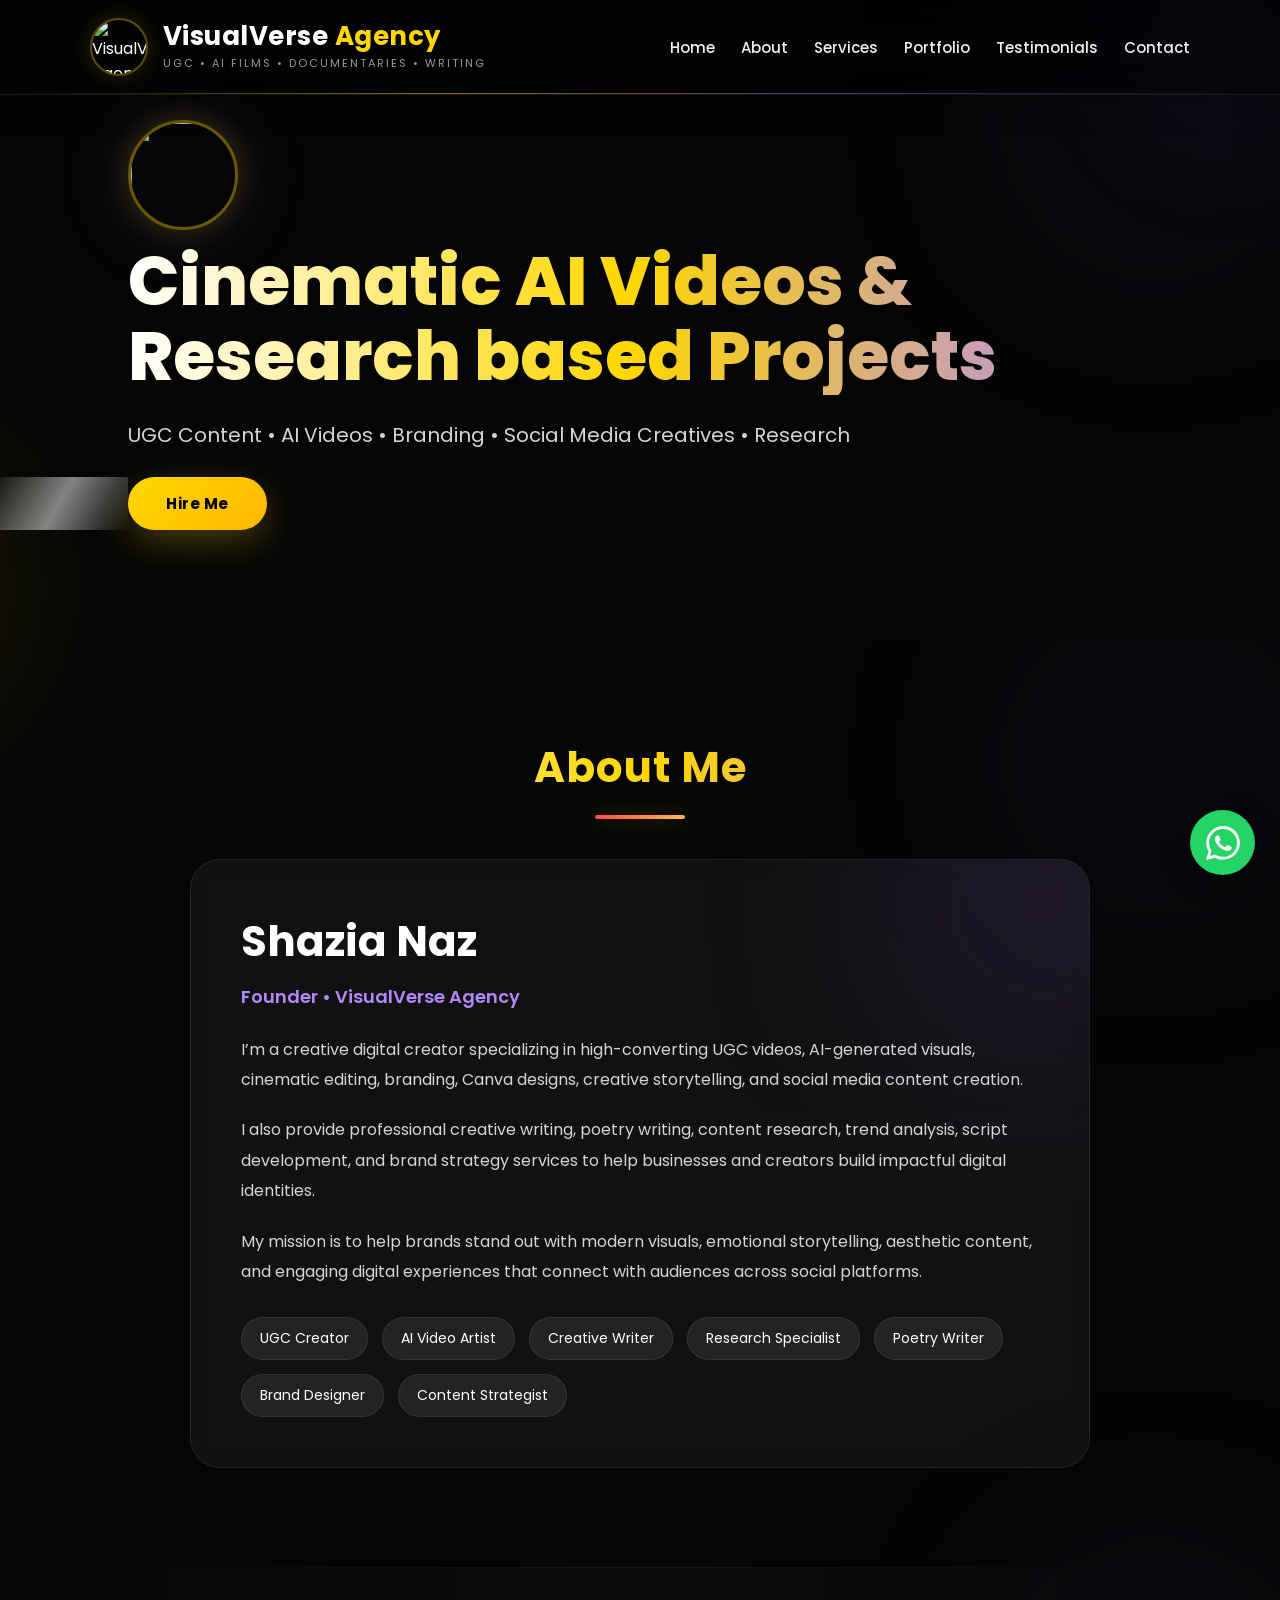
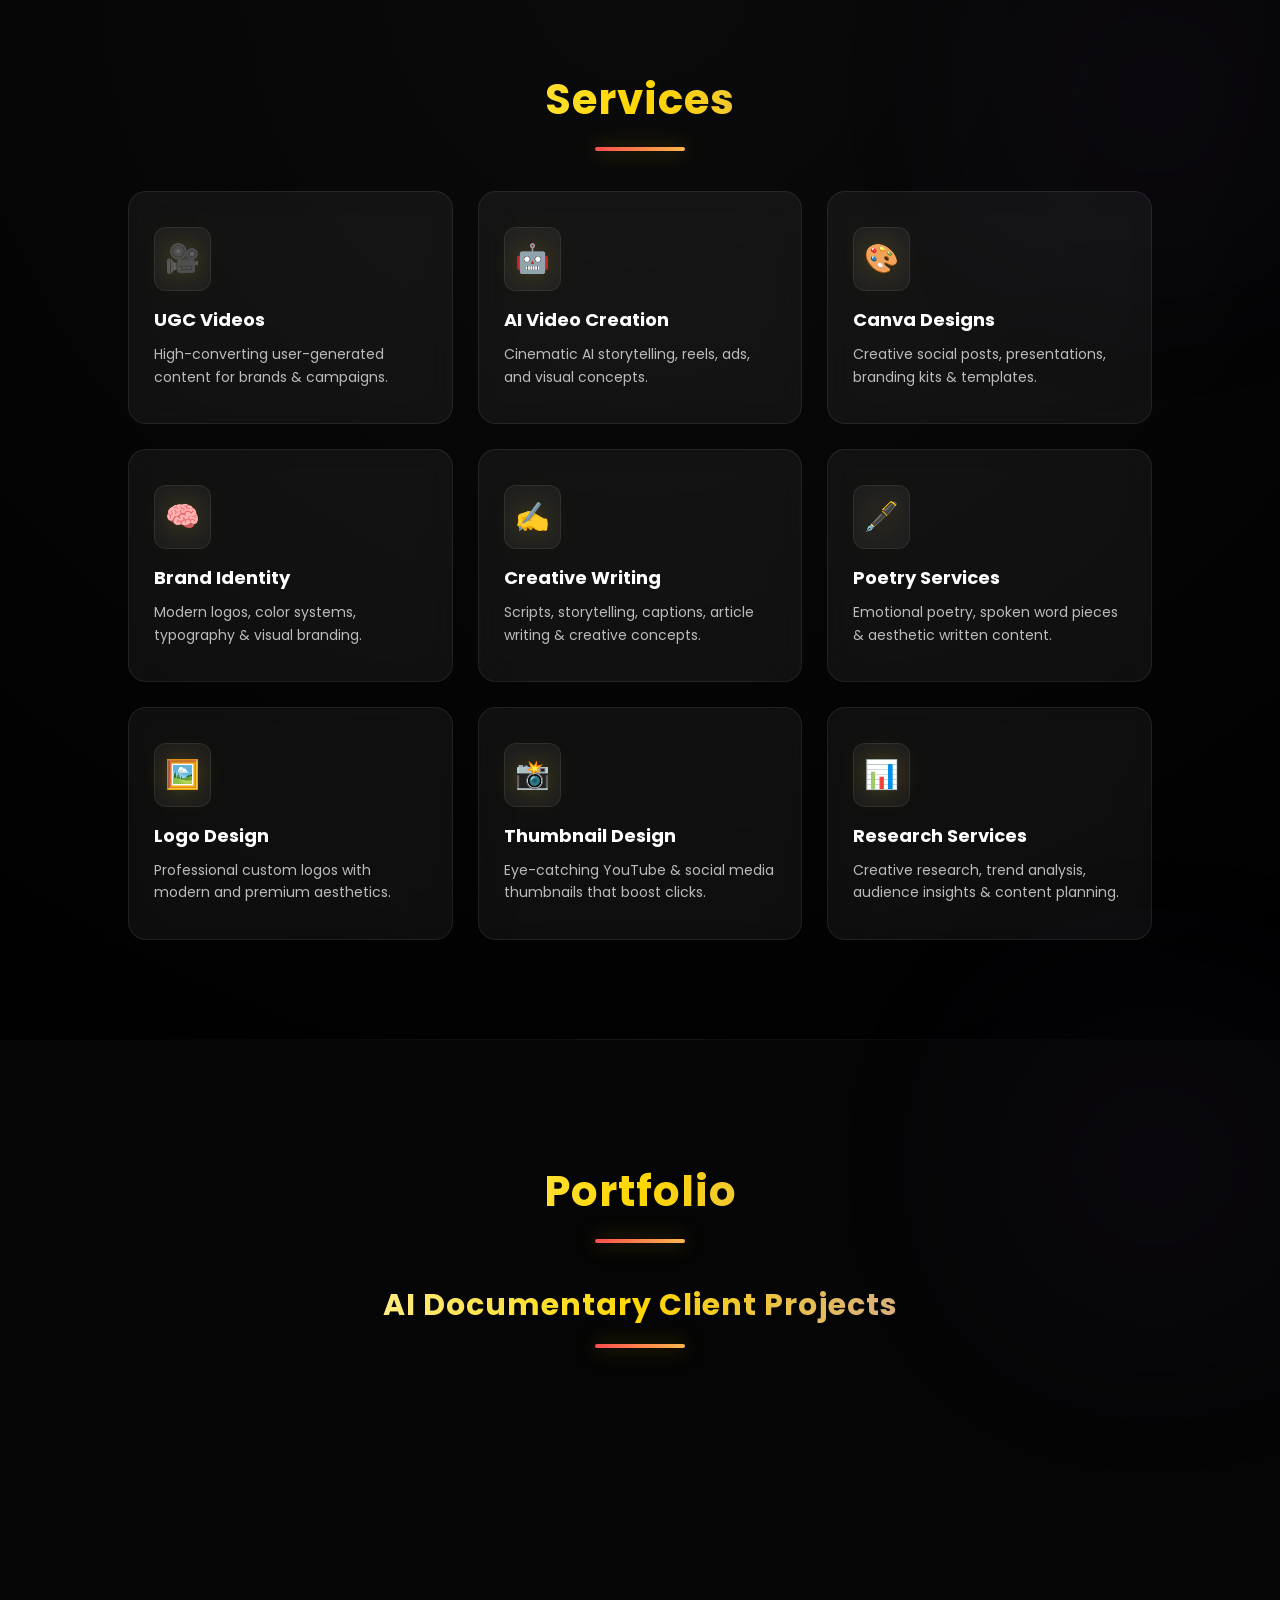
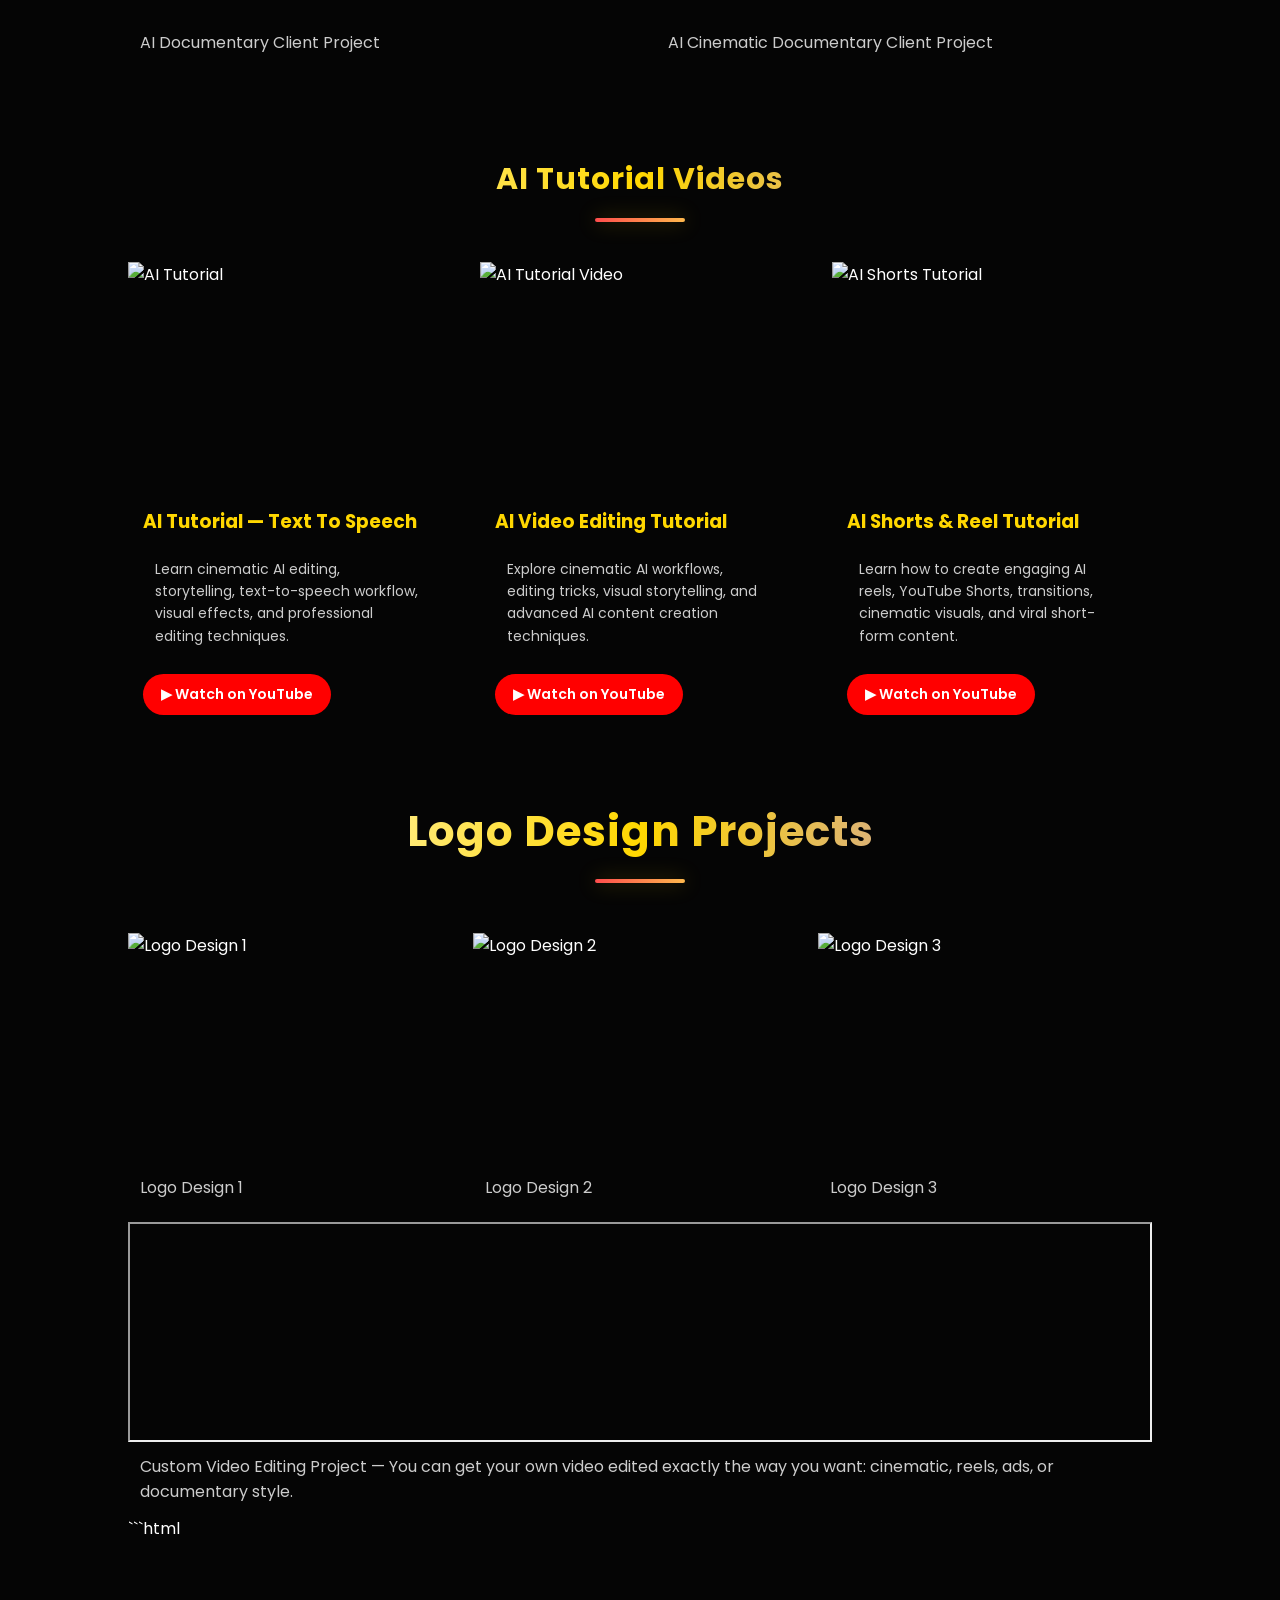
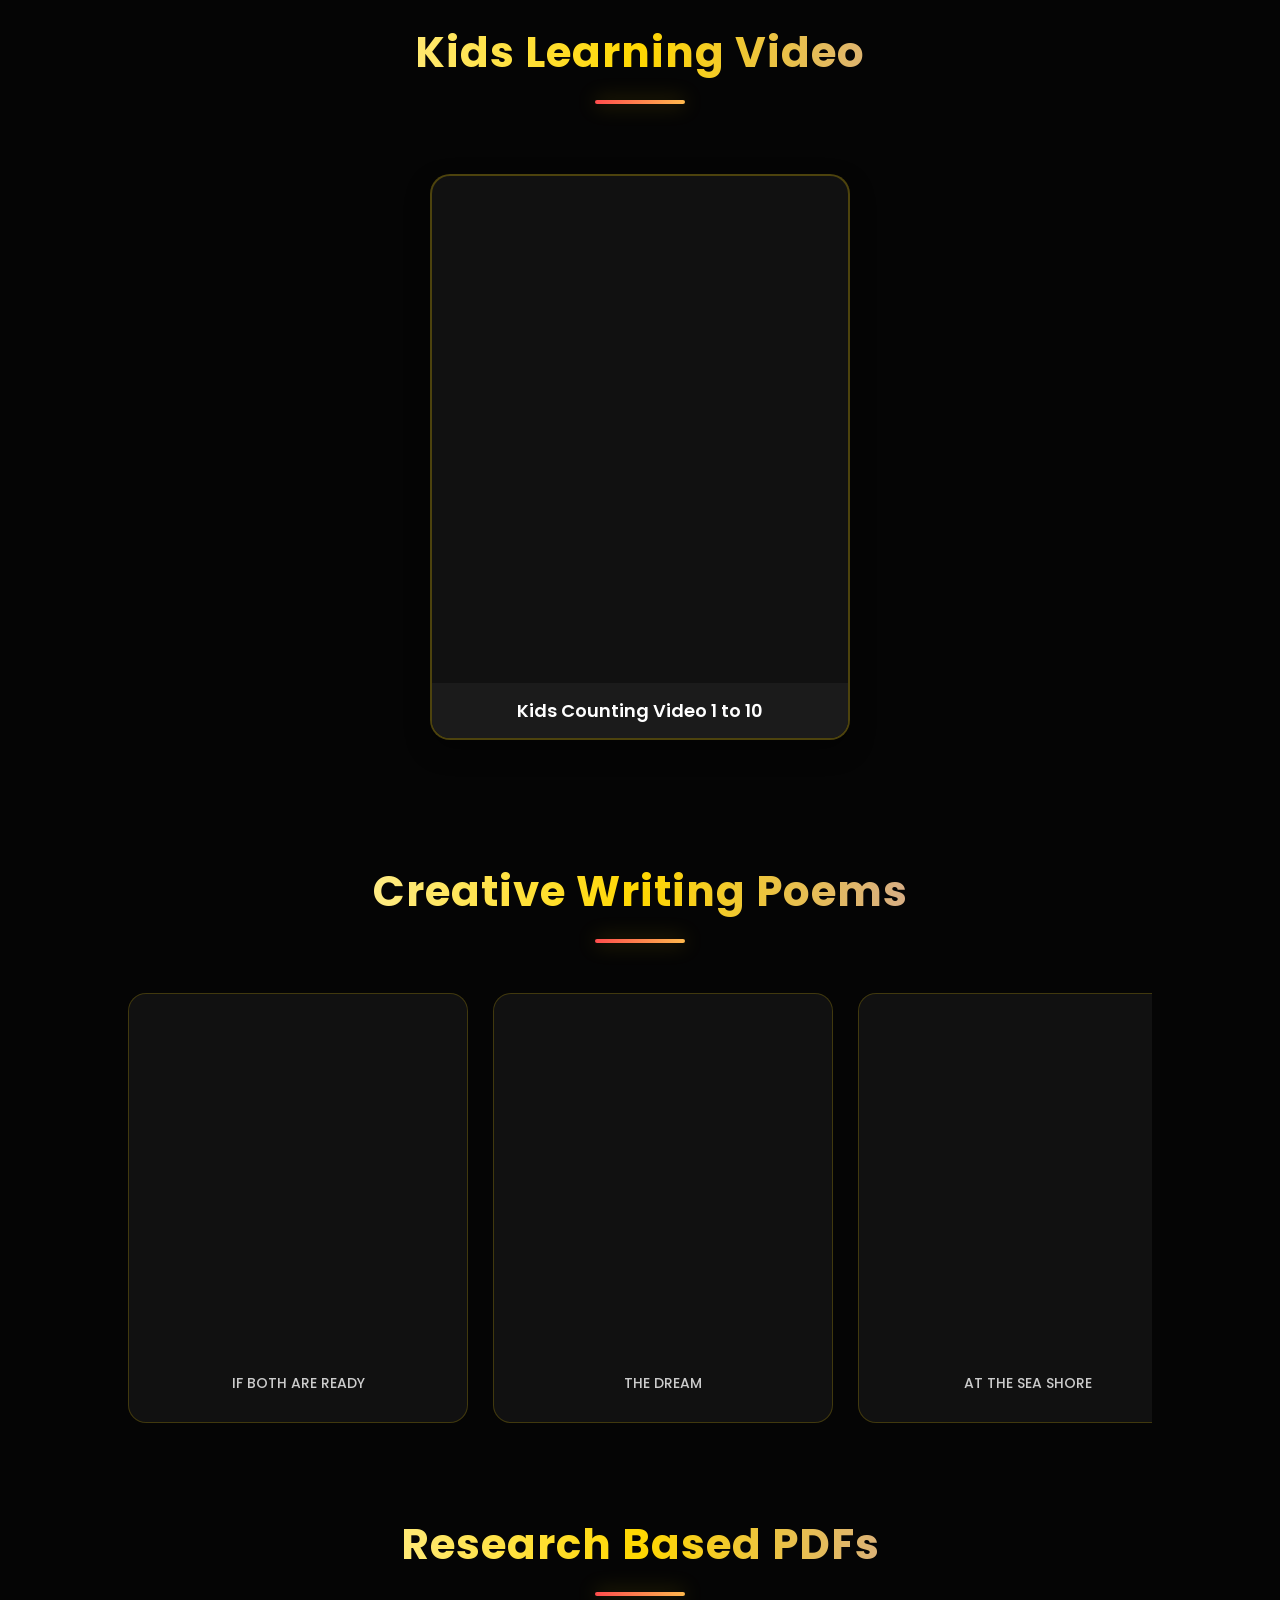
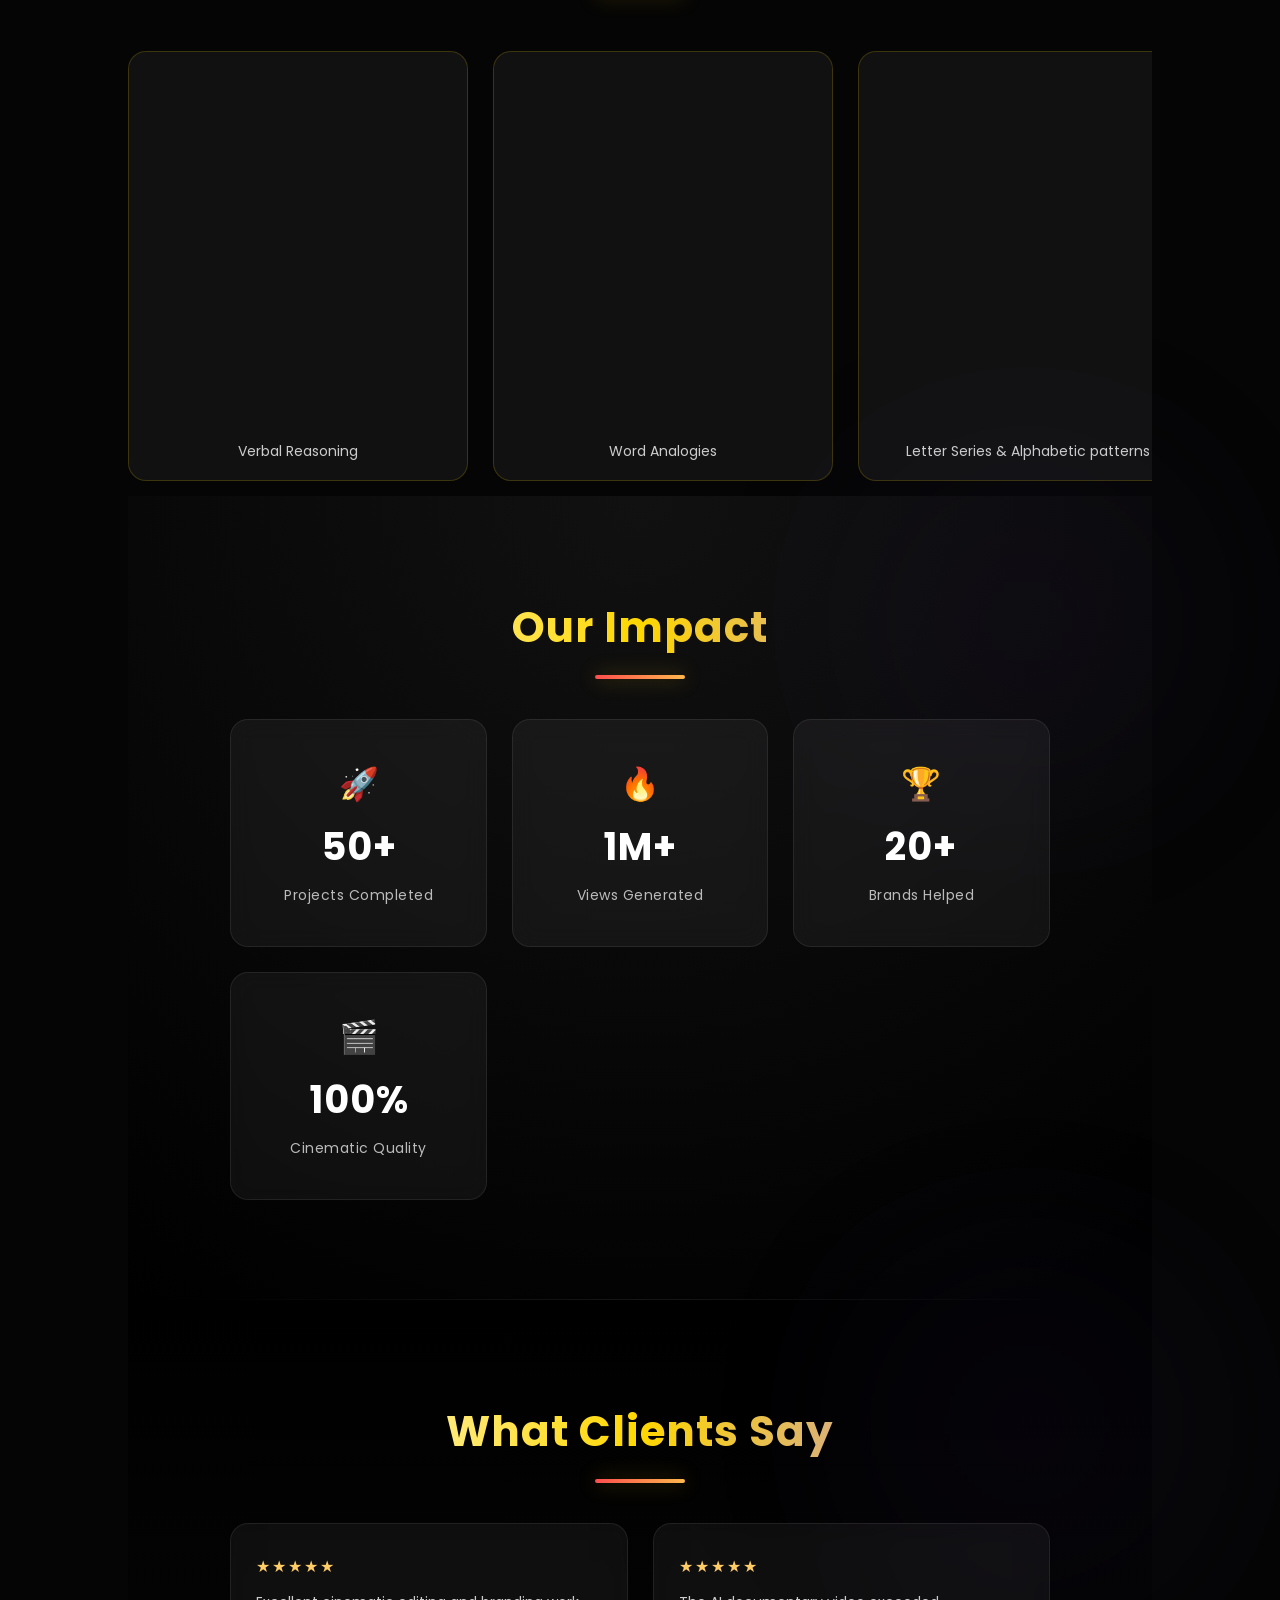
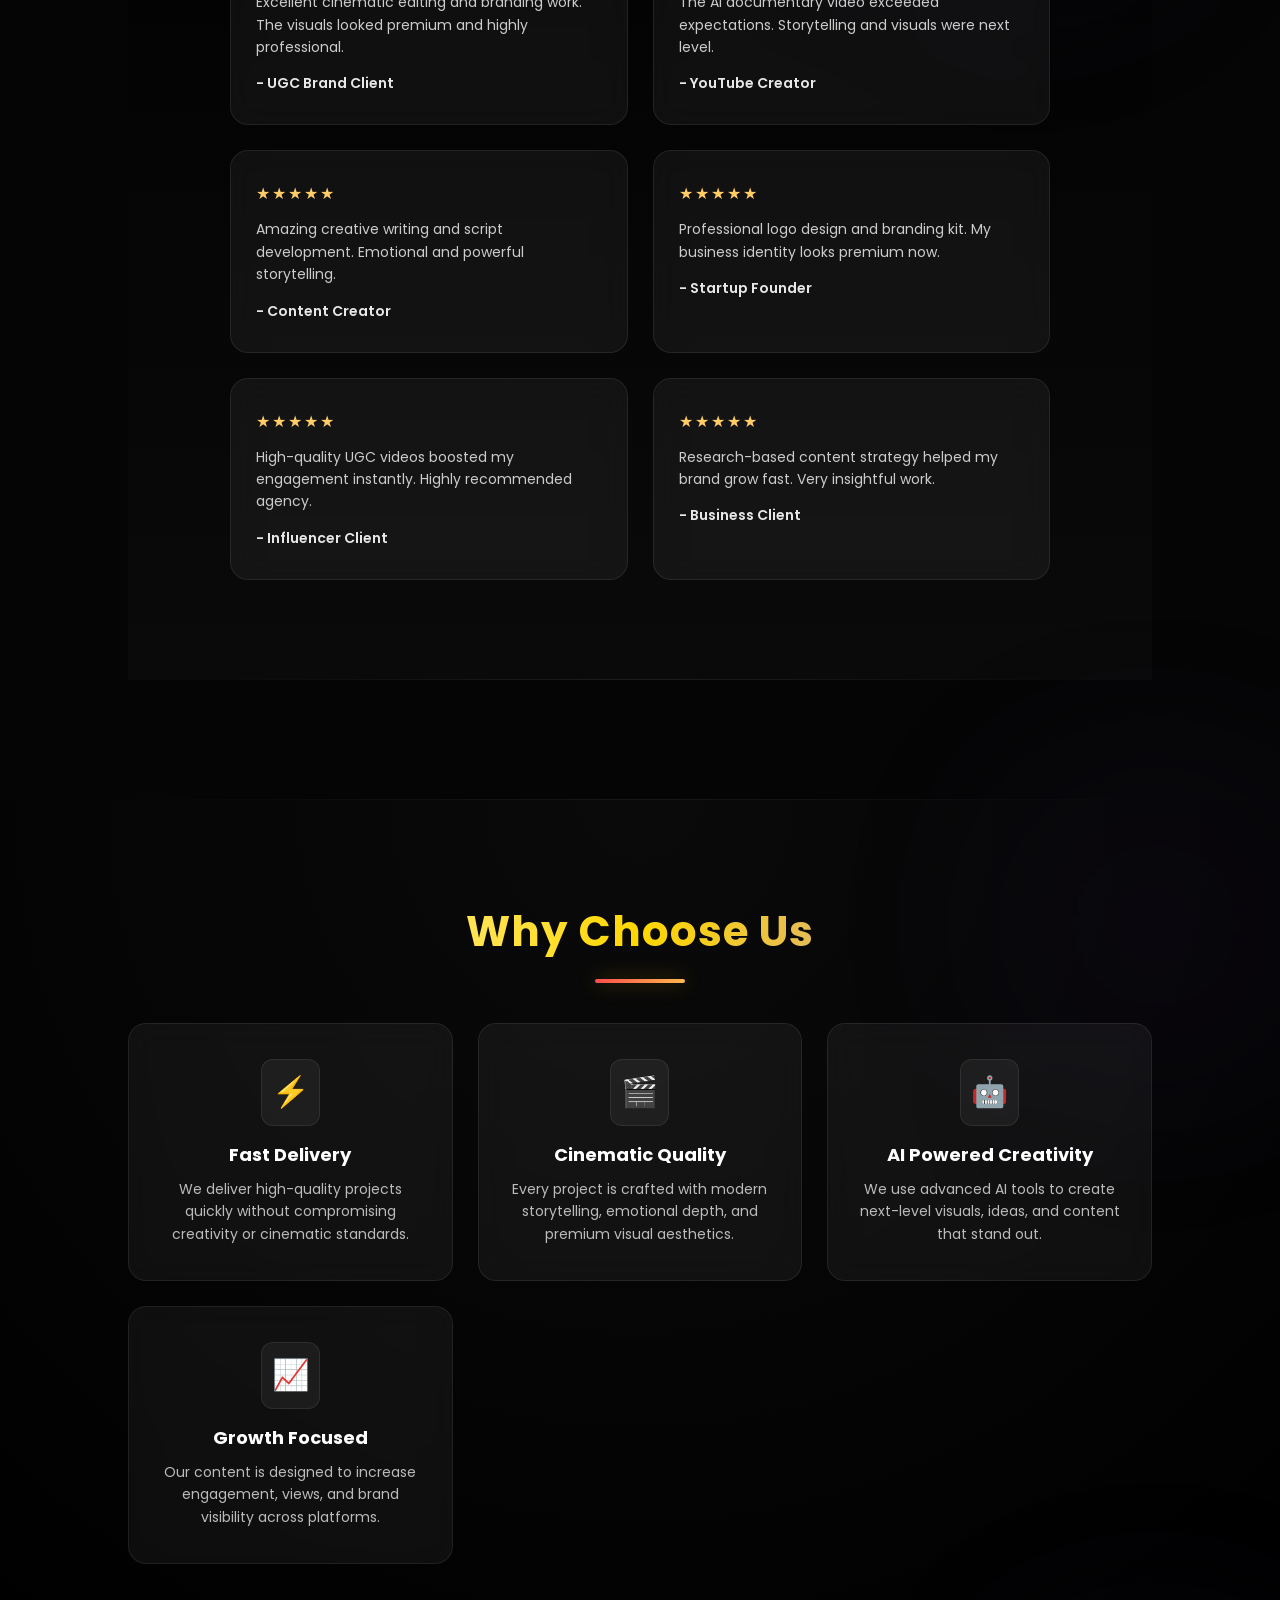
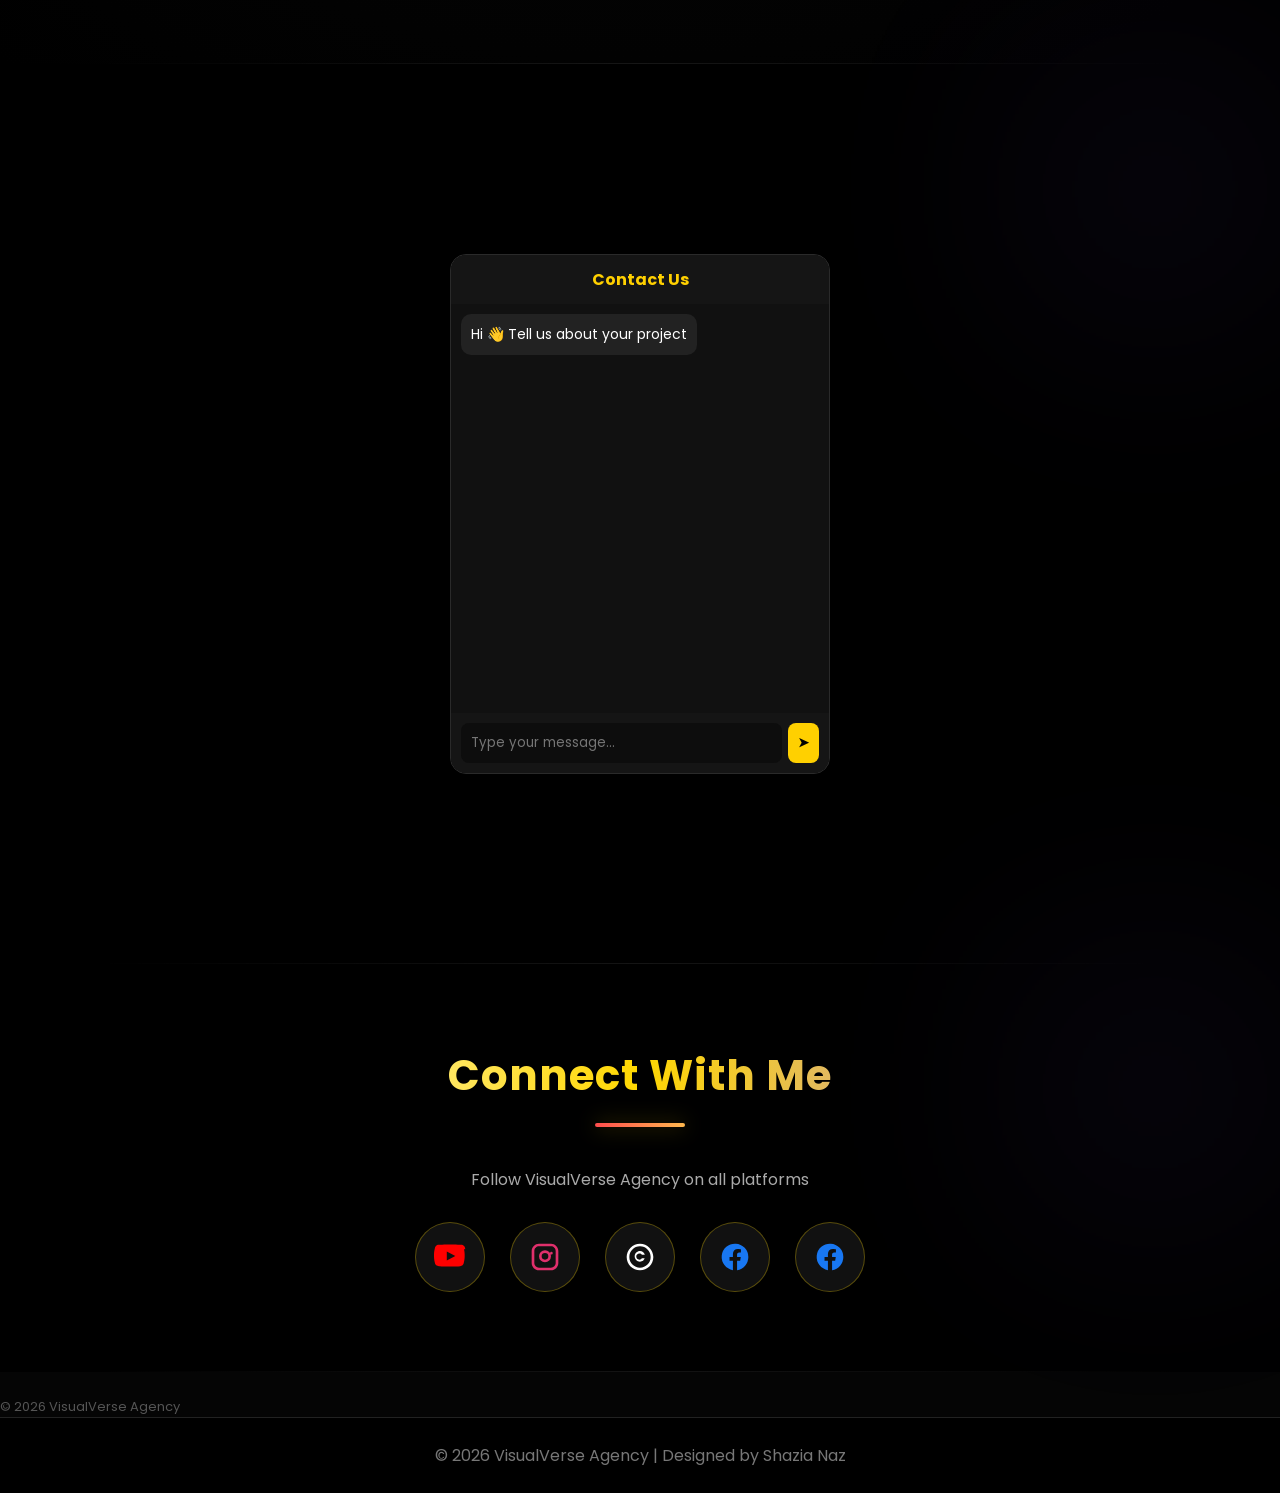
==== commit 956b95e2: "Update index.html" ====
--- a/index.html
+++ b/index.html
@@ -1995,7 +1995,6 @@
     cinematic, reels, ads, or documentary style.
   </p>
 </div>
-# Kids Videos Auto Scroll Section (1 to 10)
 
 ```html
 <!-- ========================= -->
@@ -2071,7 +2070,6 @@
   </div>
 
 </div>
-```
 
   
 
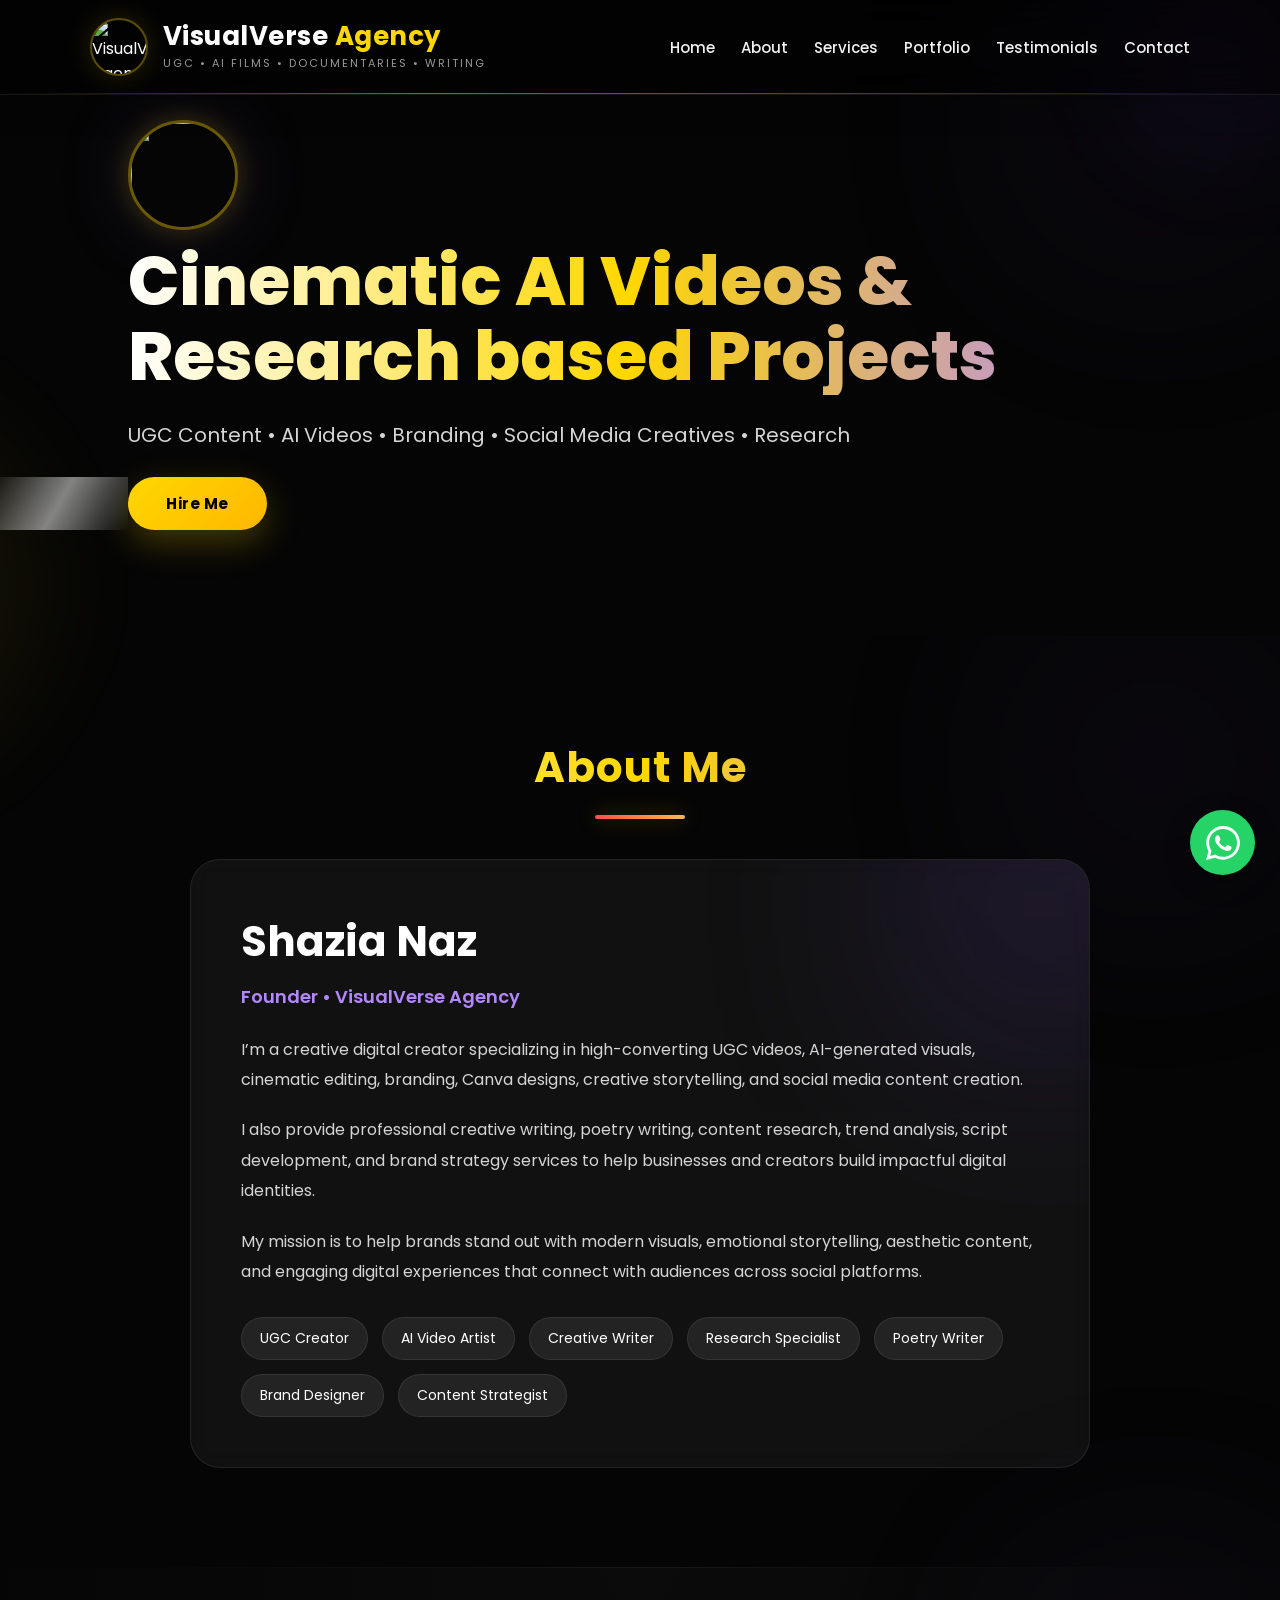
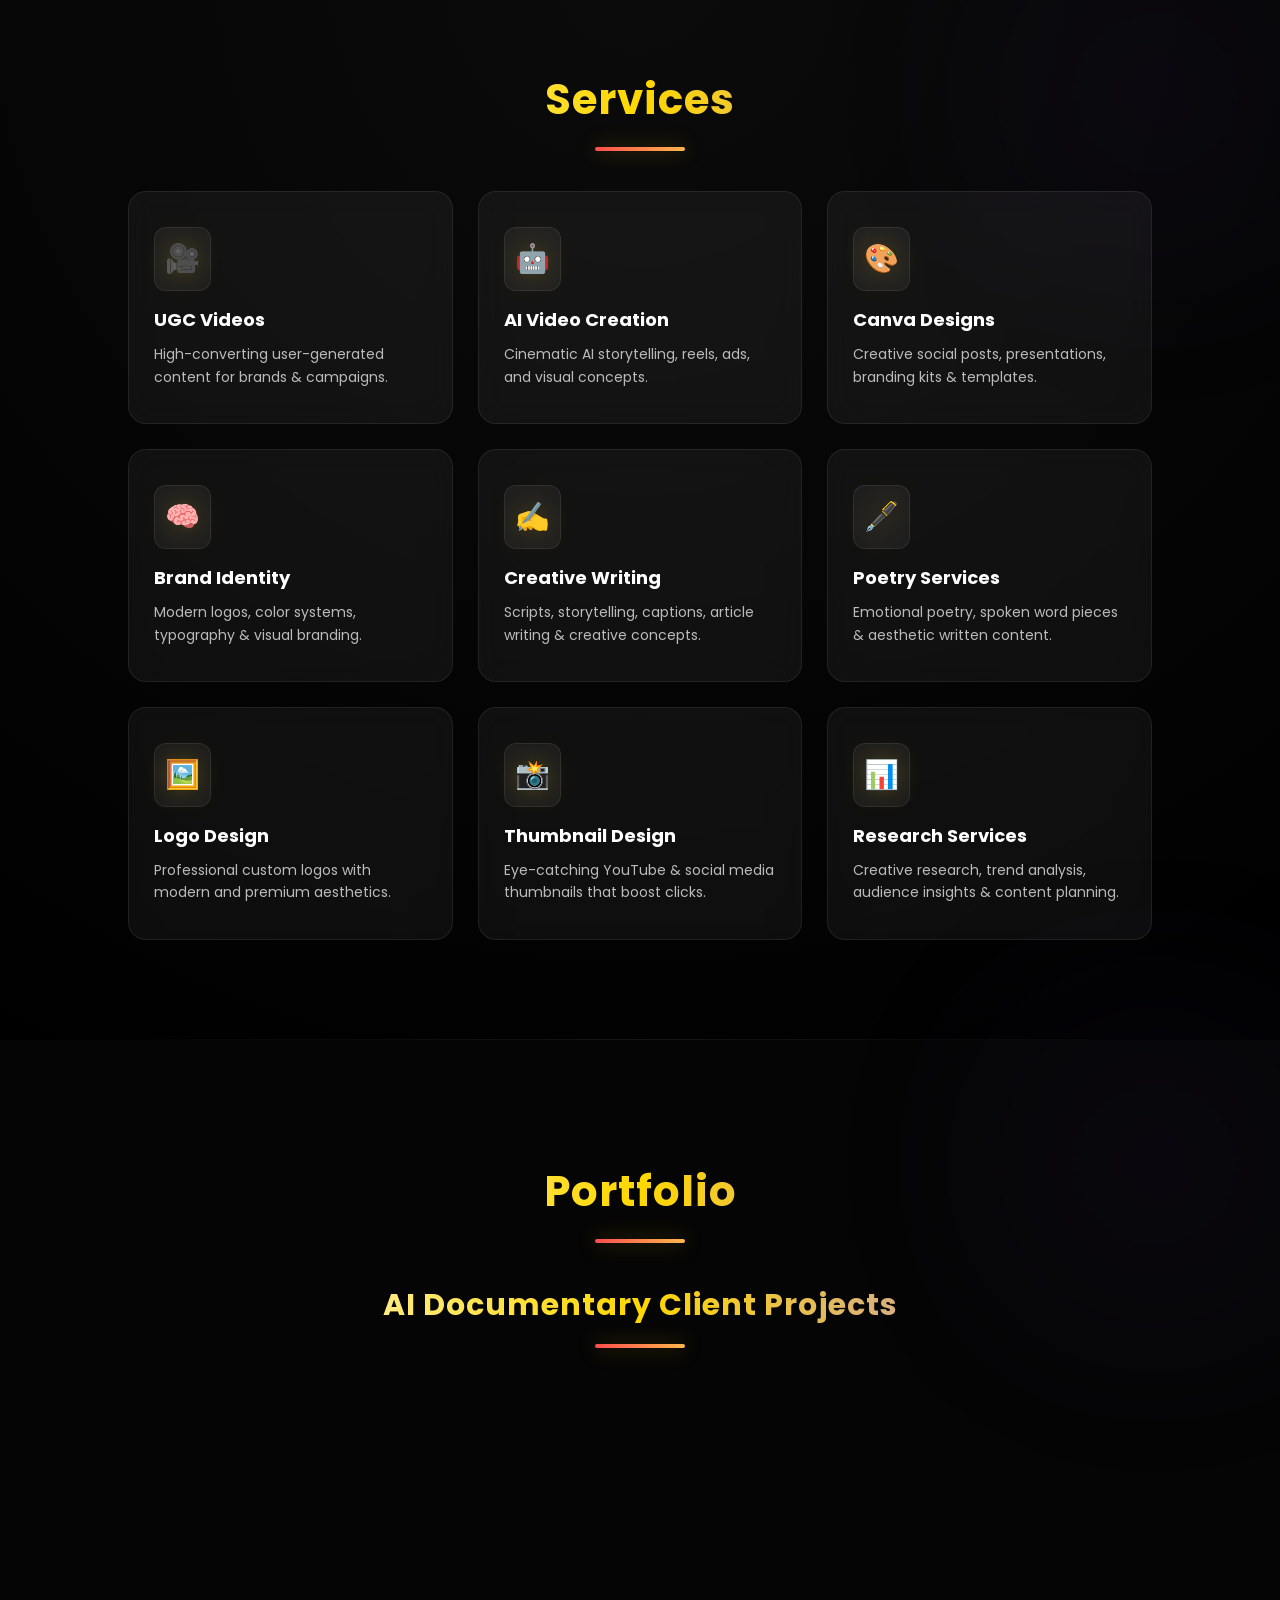
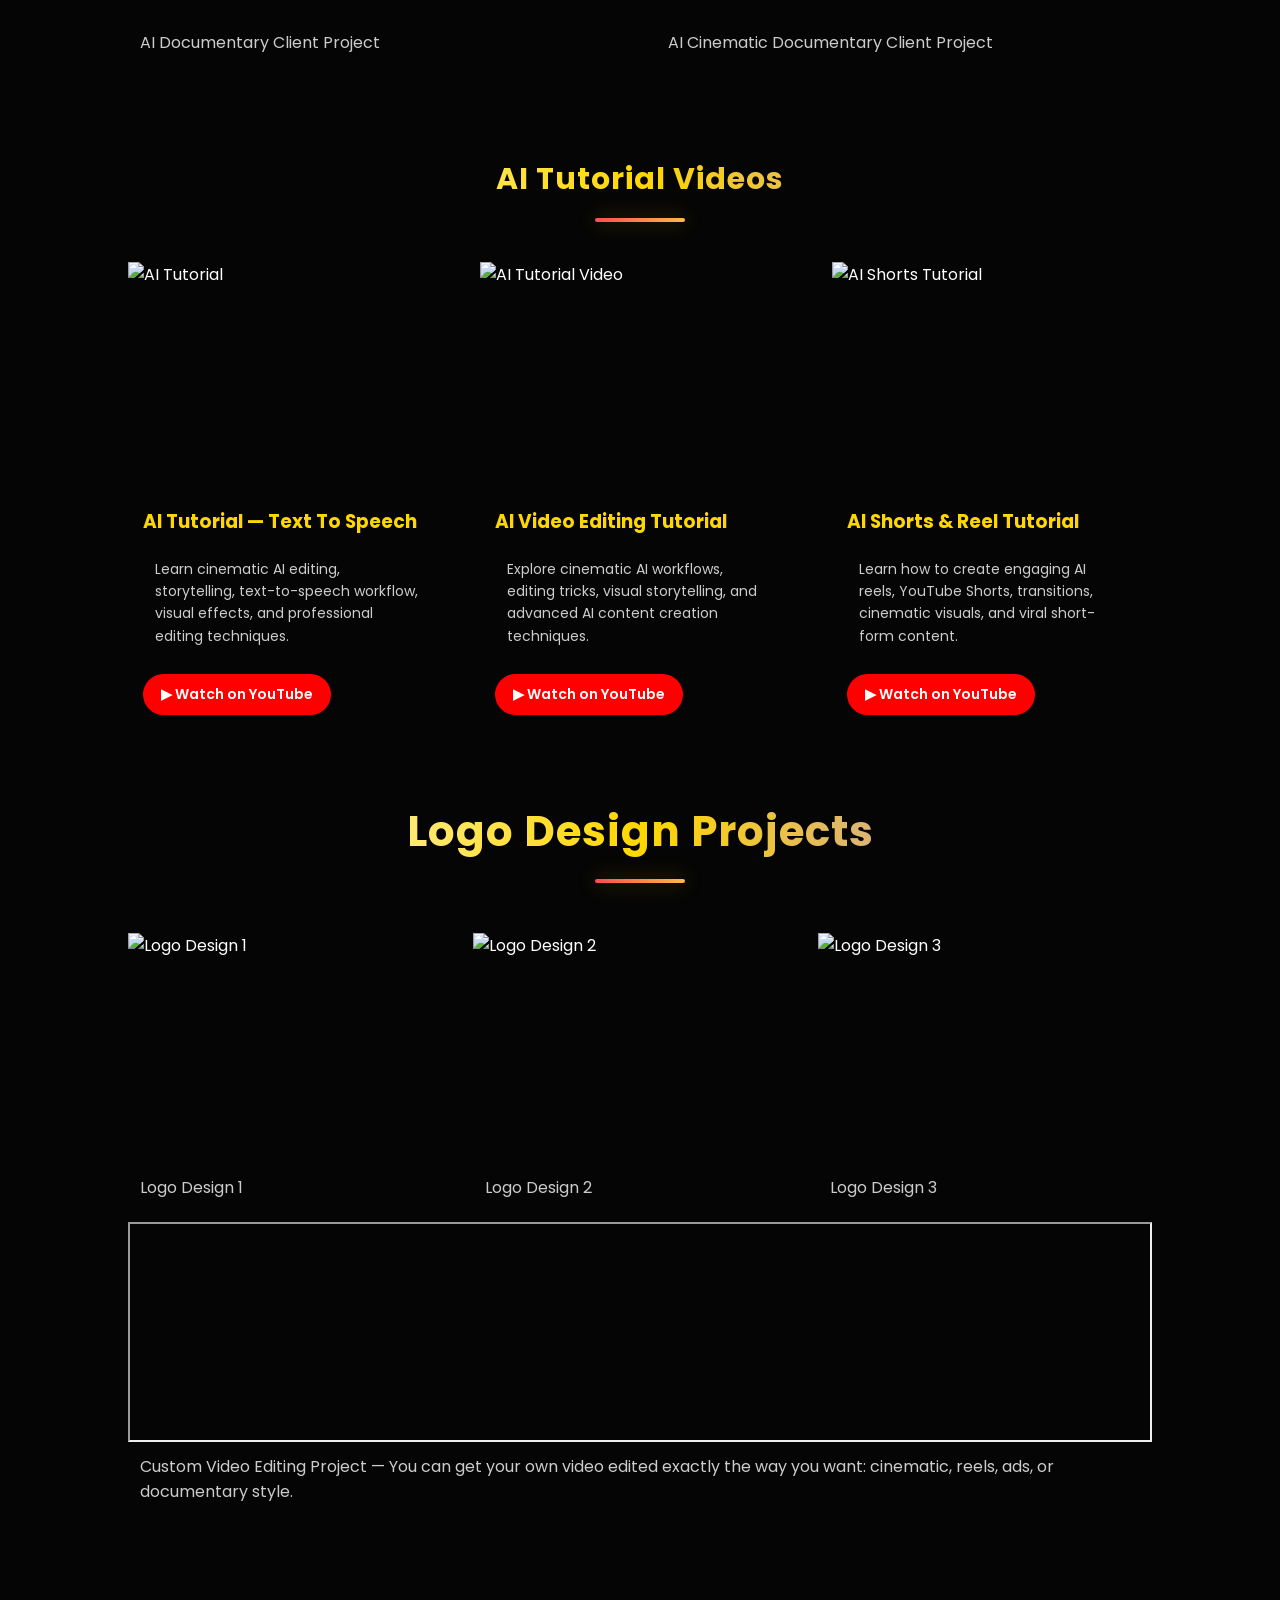
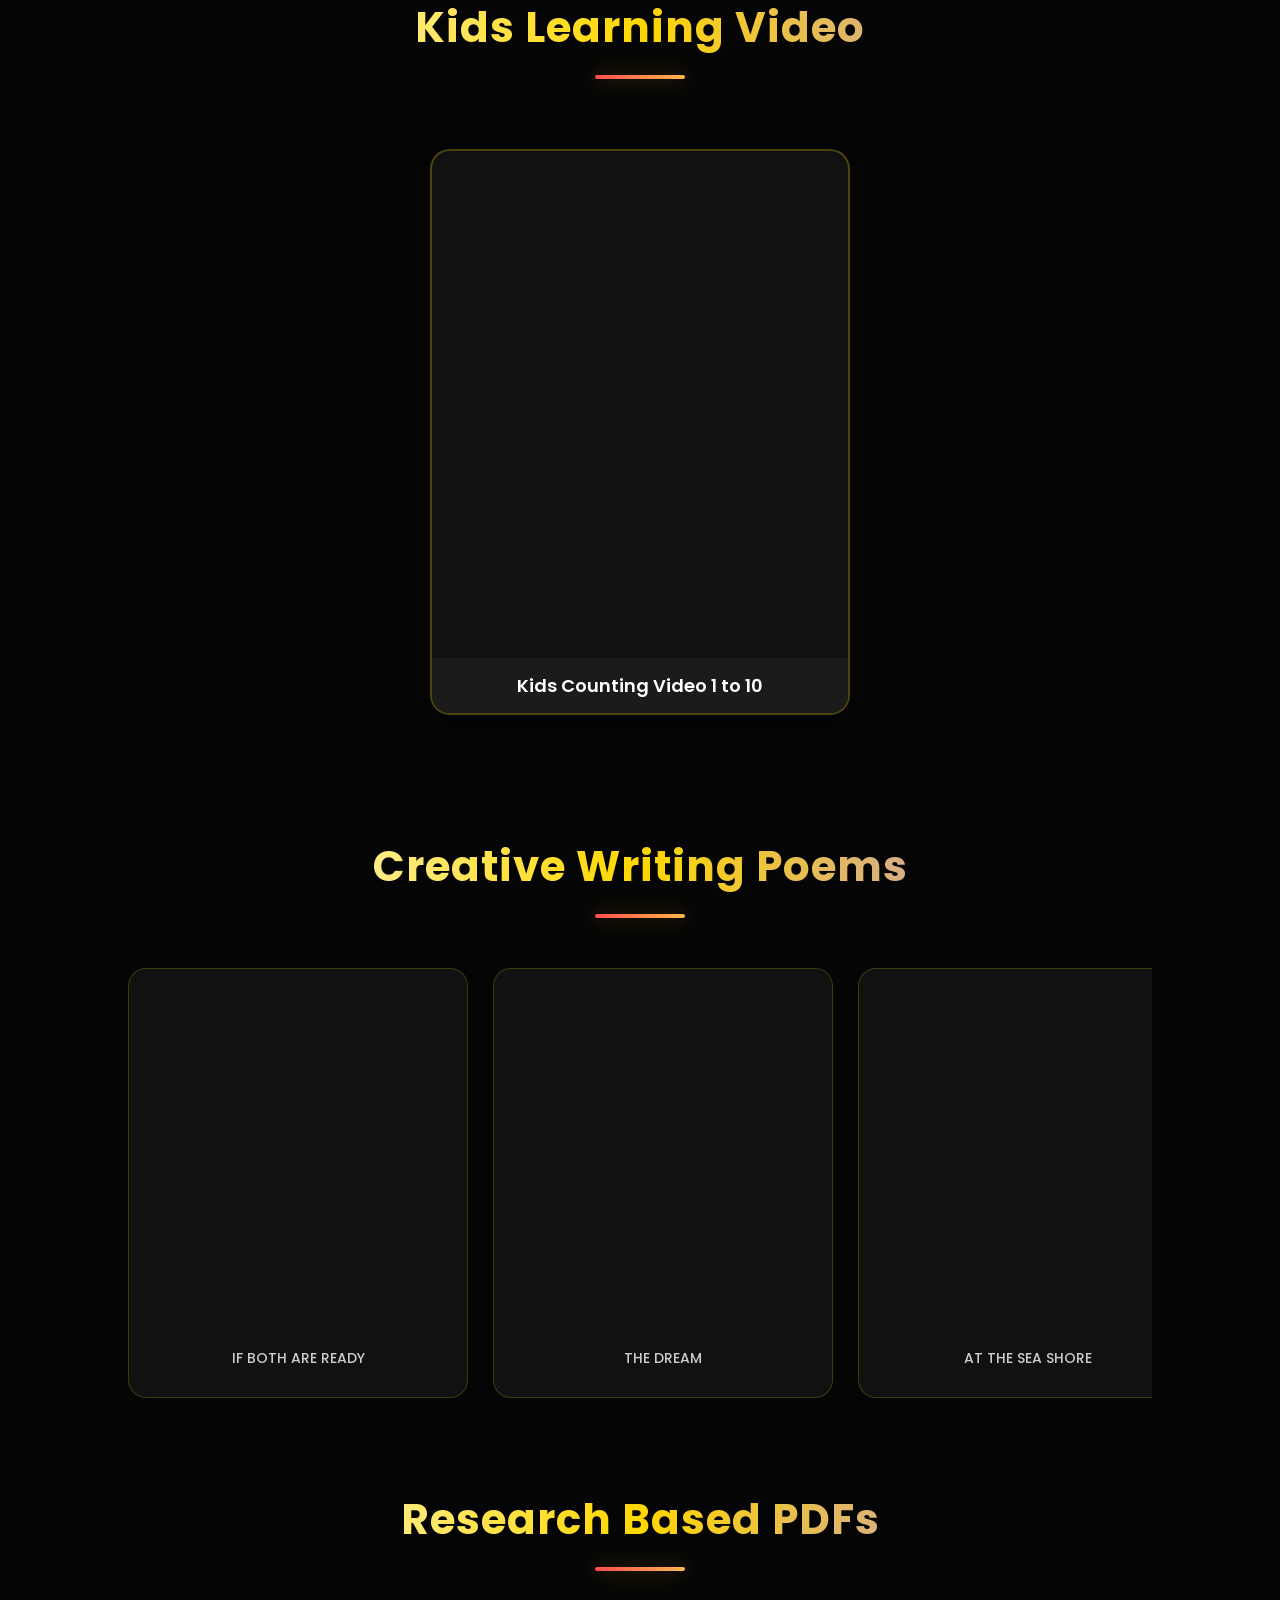
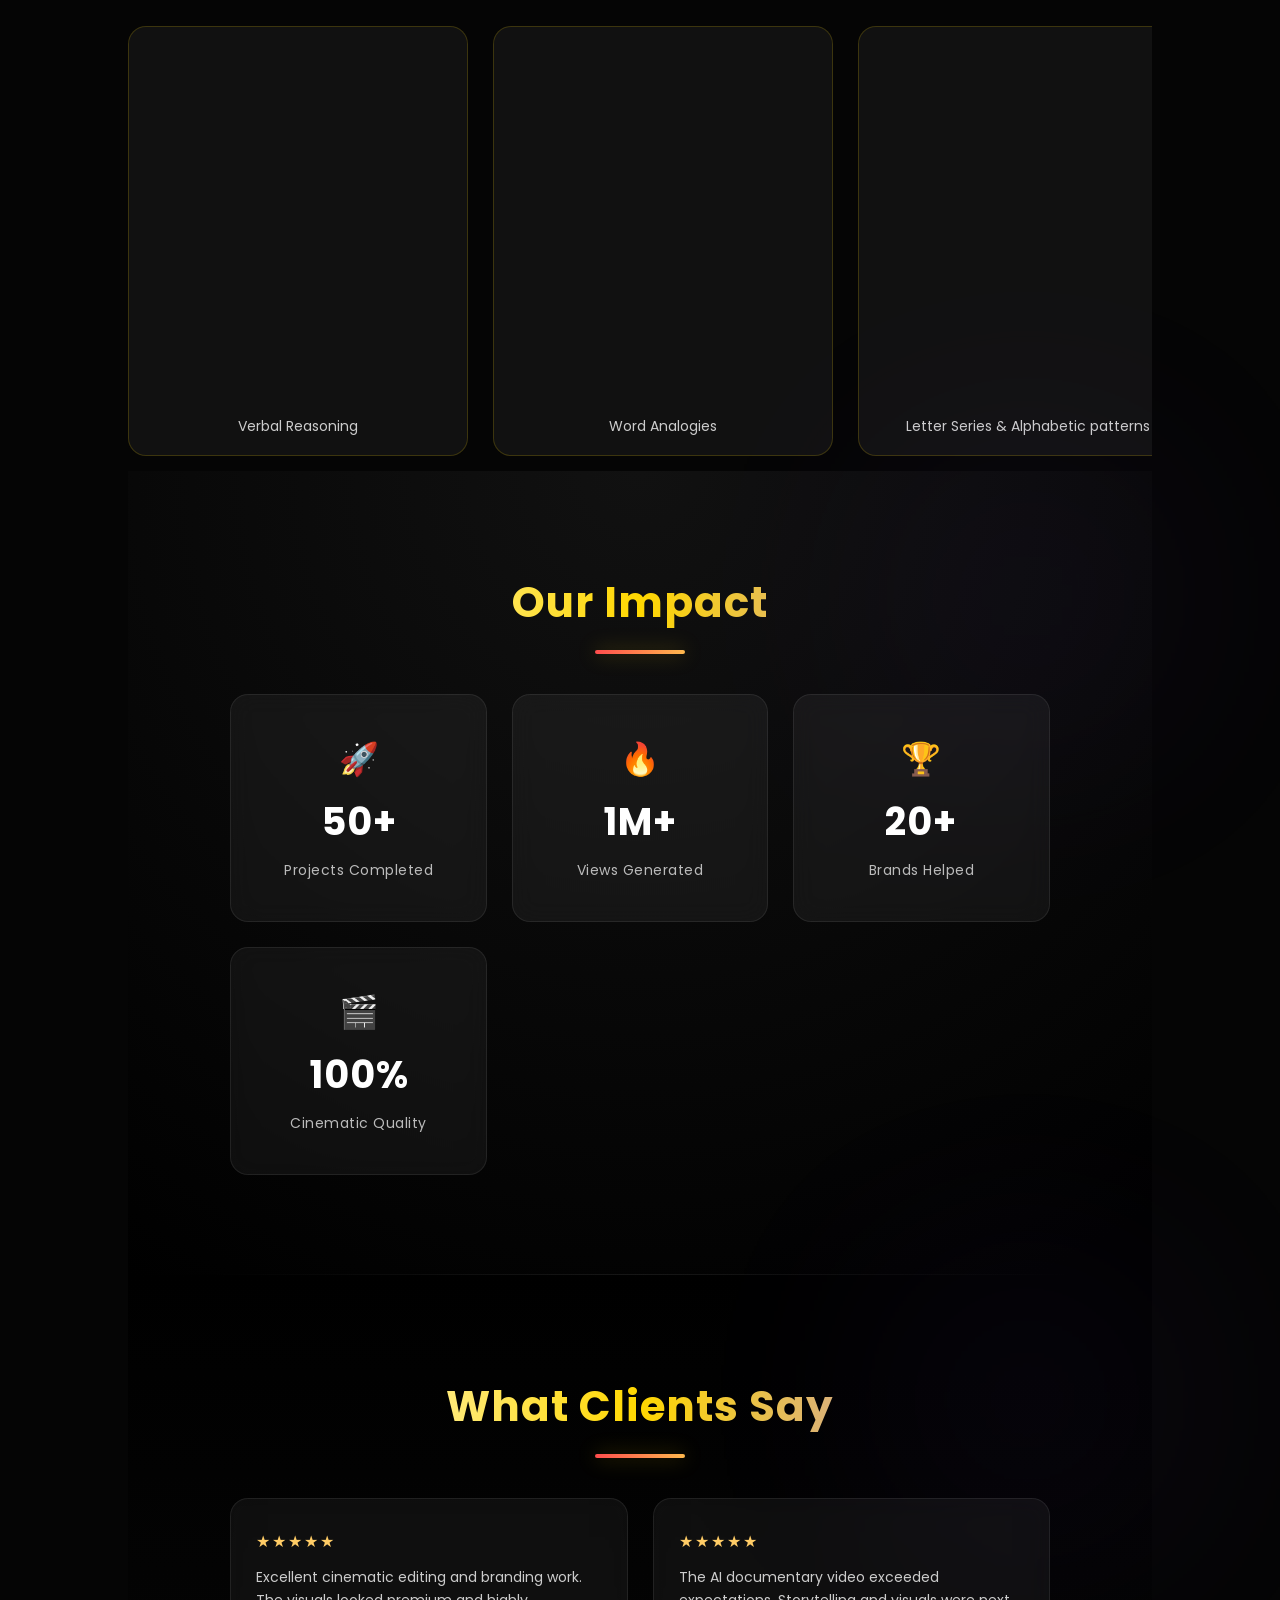
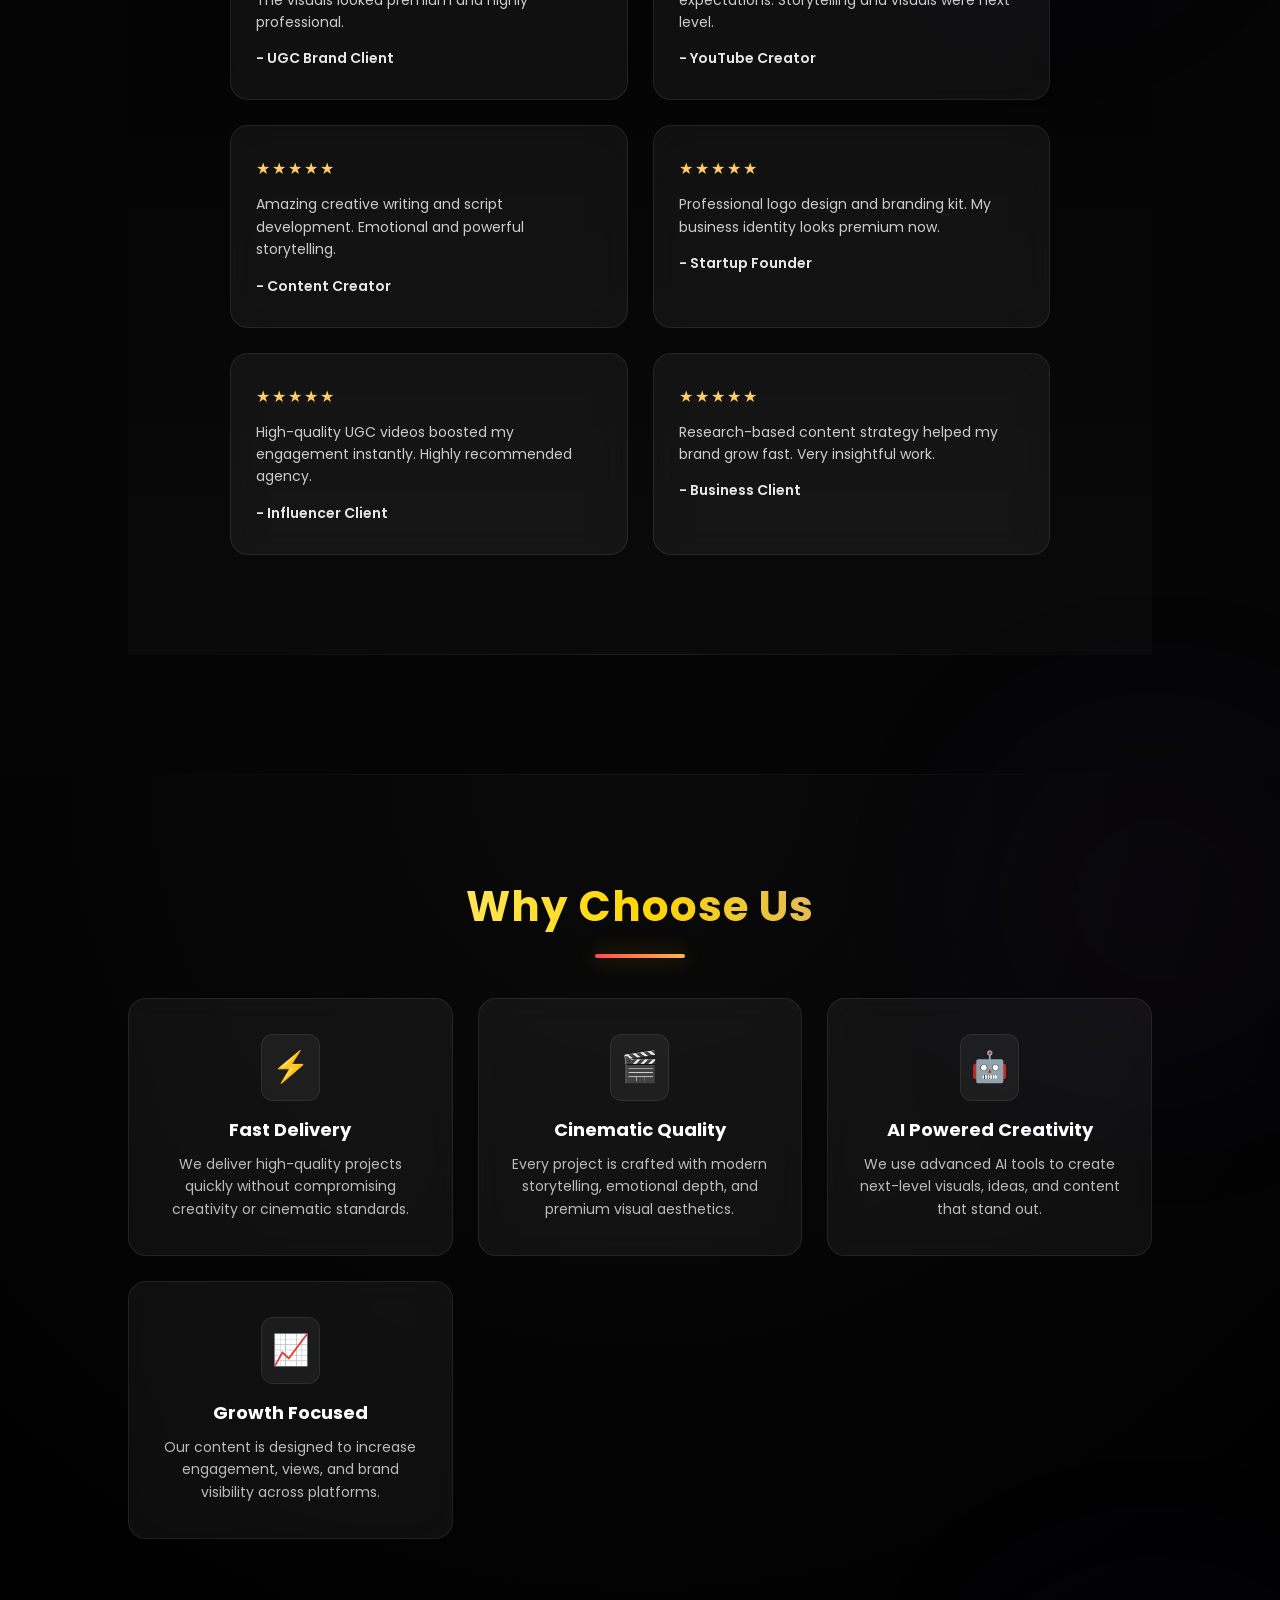
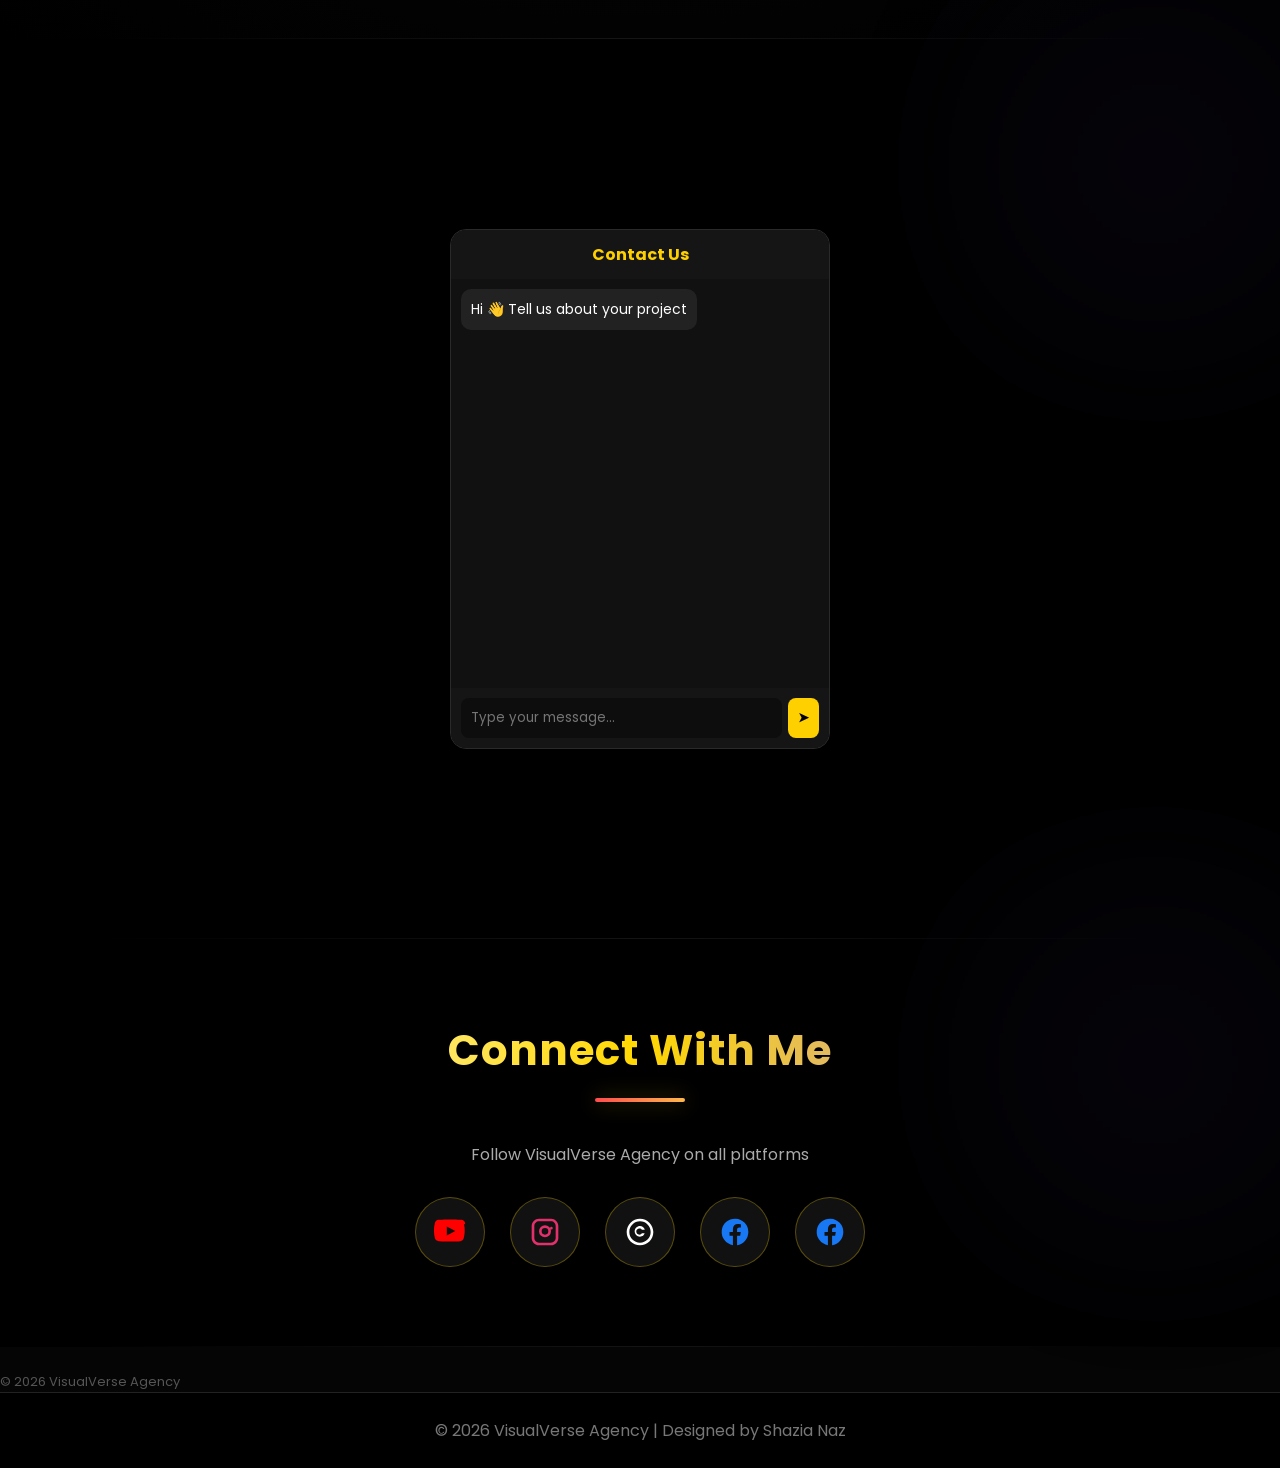
==== commit 75fb97bb: "Update index.html" ====
--- a/index.html
+++ b/index.html
@@ -1996,7 +1996,6 @@
   </p>
 </div>
 
-```html
 <!-- ========================= -->
 <!-- SINGLE KIDS VIDEO SECTION -->
 <!-- ========================= -->
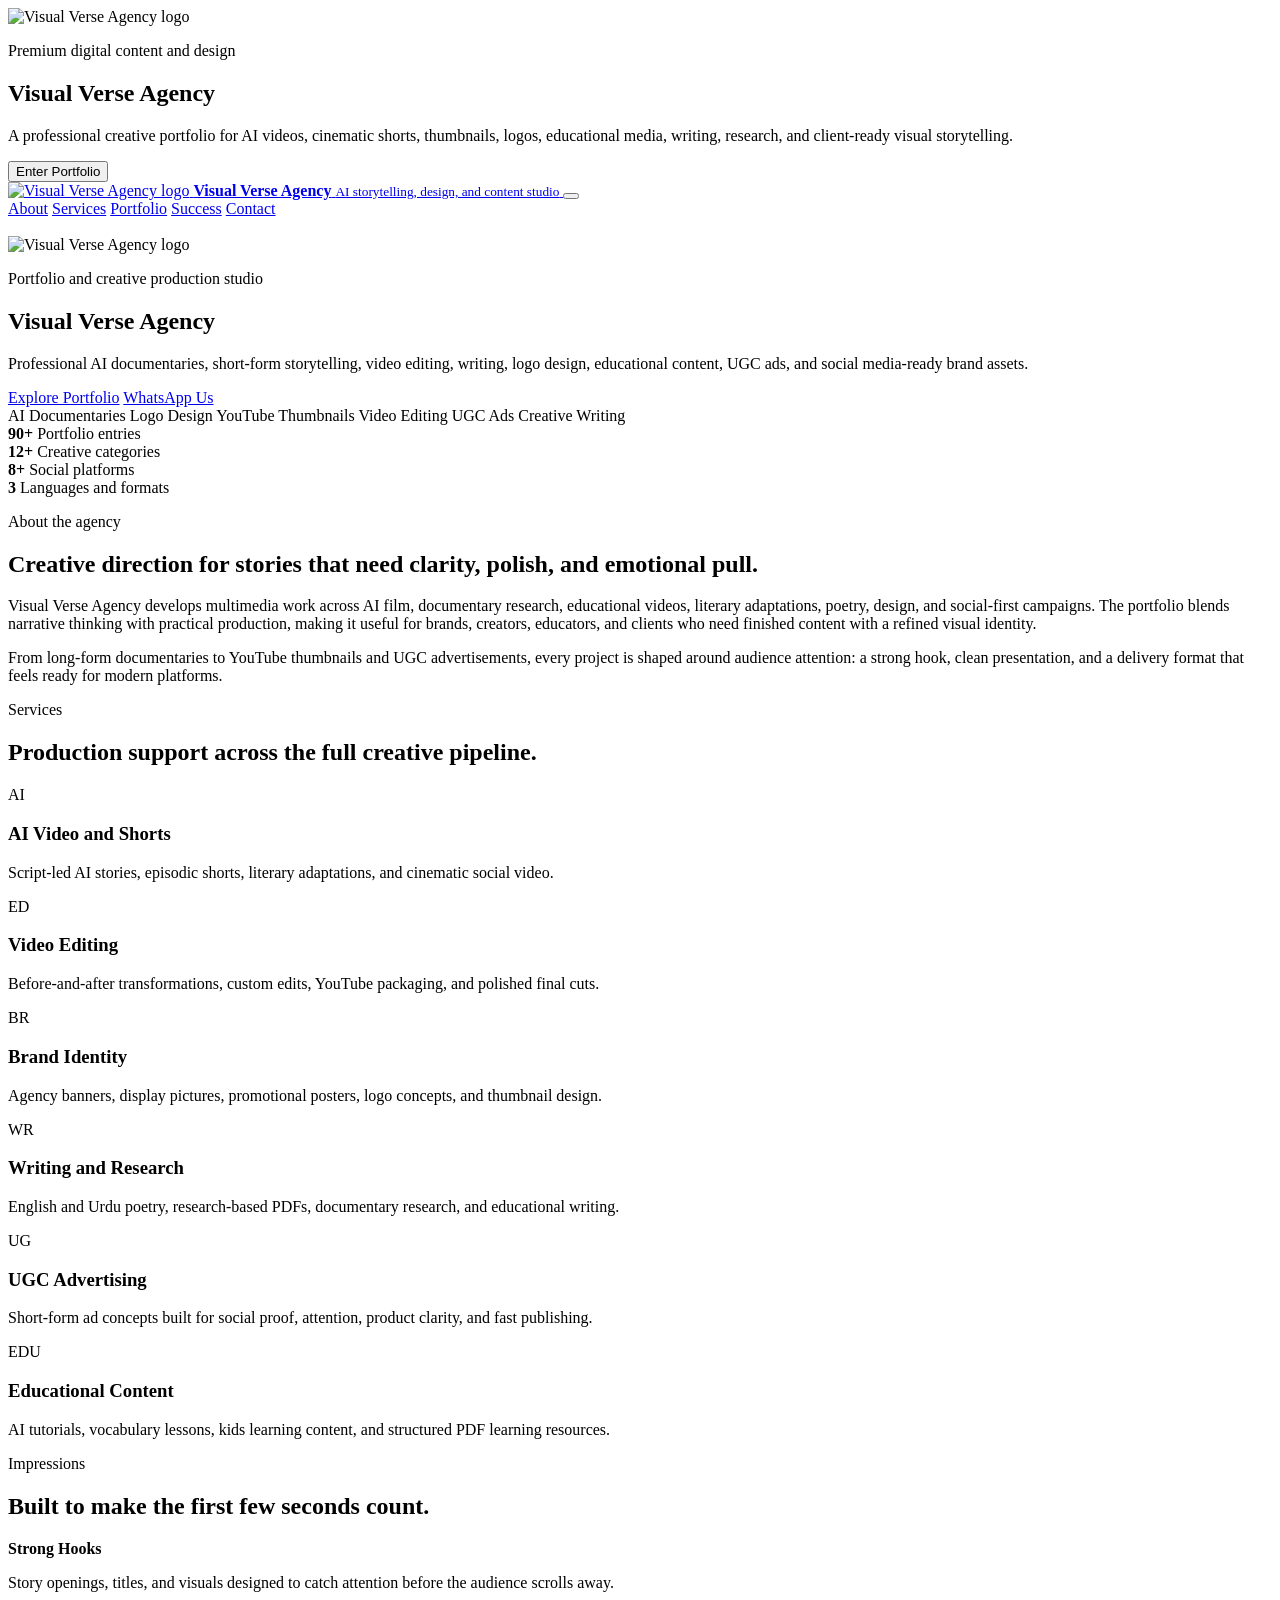
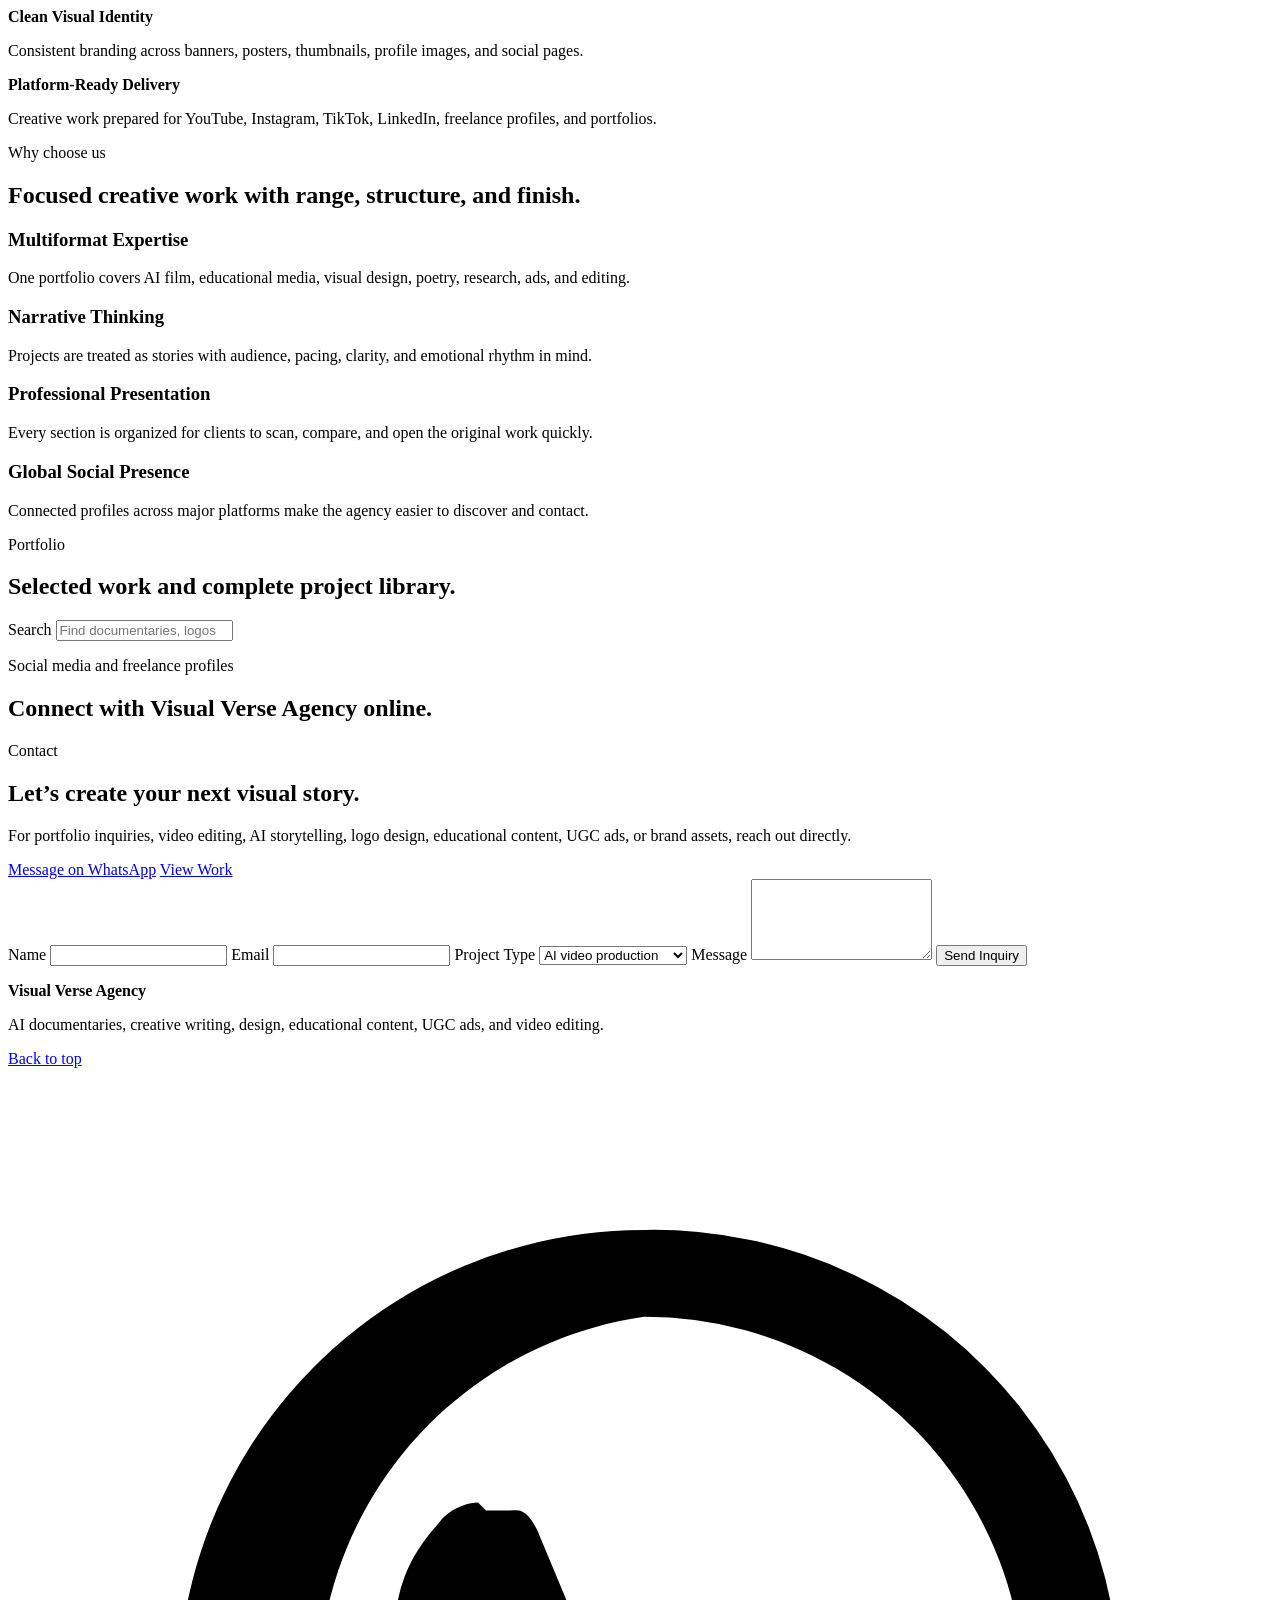
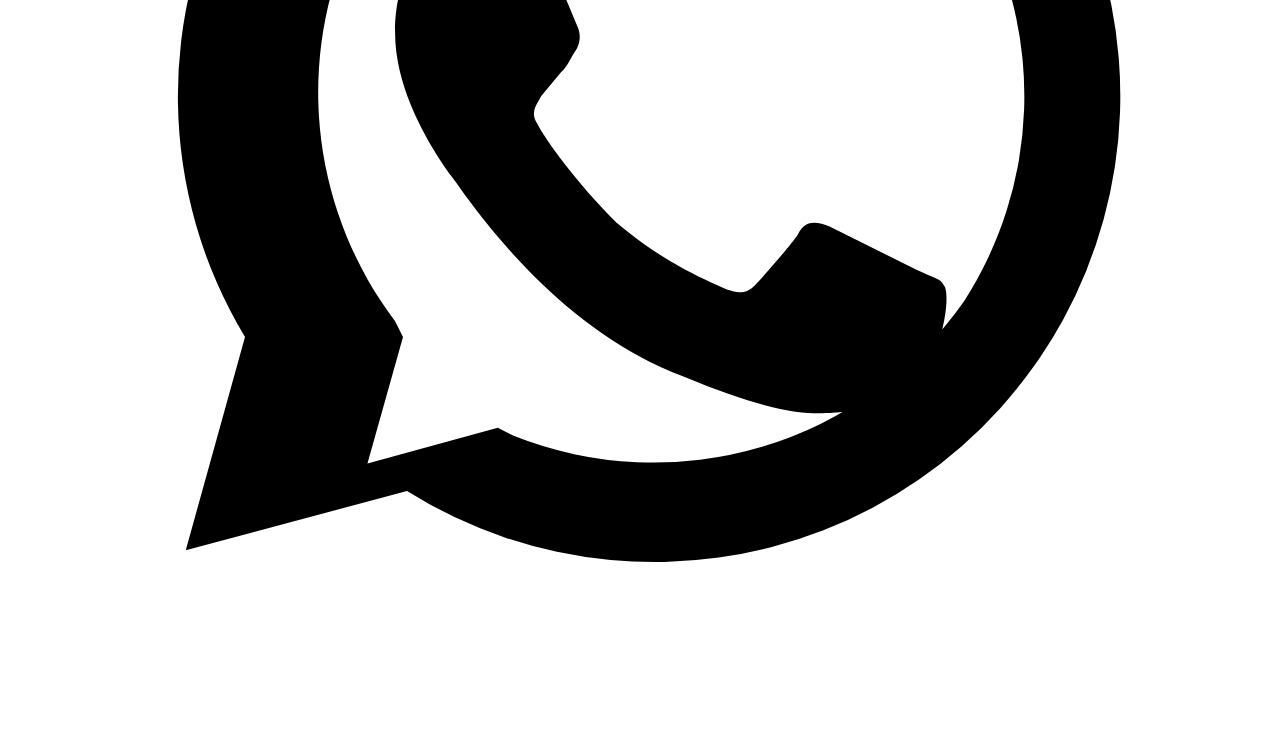
==== commit 5c0a7e69: "index.html was added" ====
--- a/index.html
+++ b/index.html
@@ -1,3090 +1,297 @@
-<!DOCTYPE html>
-<html lang="en">
-<head>
-<meta charset="UTF-8" />
-<meta name="viewport" content="width=device-width, initial-scale=1.0"/>
-<title>VisualVerse Agency</title>
-
-<link href="https://fonts.googleapis.com/css2?family=Poppins:wght@300;400;500;600;700&display=swap" rel="stylesheet">
-
-<style>
-* {
-  margin: 0;
-  padding: 0;
-  box-sizing: border-box;
-  font-family: 'Poppins', sans-serif;
-  scroll-behavior: smooth;
-}
-
-body {
-  background: #050505;
-  color: white;
-  overflow-x: hidden;
-}
-
-<div class="noise"></div>
-
-
-/* LOGO AREA */
-
-header .logo-area{
-  display:flex;
-  align-items:center;
-  gap:14px;
-}
-
-header .logo-area img{
-  width:52px;
-  height:52px;
-  border-radius:50%;
-
-  object-fit:cover;
-
-  border:2px solid rgba(255,215,0,0.35);
-
-  transition:0.4s ease;
-}
-
-header .logo-area img:hover{
-  transform:scale(1.08) rotate(3deg);
-
-  box-shadow:0 0 25px rgba(255,215,0,0.35);
-}
-
-/* BRAND NAME */
-
-header h1{
-  color:white;
-  font-size:24px;
-  font-weight:700;
-  letter-spacing:0.5px;
-  line-height:1.1;
-}
-
-header h1 span{
-  color:#ffd700;
-}
-
-/* SMALL TAGLINE */
-
-header p{
-  font-size:11px;
-  color:#999;
-  letter-spacing:2px;
-  margin-top:3px;
-}
-
-/* NAVIGATION */
-
-nav{
-  display:flex;
-  align-items:center;
-  gap:30px;
-}
-
-nav a{
-  color:#eee;
-  text-decoration:none;
-
-  font-size:15px;
-  font-weight:500;
-
-  position:relative;
-
-  transition:0.35s ease;
-}
-
-/* PREMIUM HOVER UNDERLINE */
-
-nav a::after{
-  content:'';
-  position:absolute;
-
-  left:0;
-  bottom:-8px;
-
-  width:0%;
-  height:2px;
-
-  background:linear-gradient(to right,#ffd700,#8b5cf6);
-
-  border-radius:20px;
-
-  transition:0.35s ease;
-}
-
-nav a:hover{
-  color:#ffd700;
-  transform:translateY(-2px);
-}
-
-nav a:hover::after{
-  width:100%;
-}
-
-/* ACTIVE NAV EFFECT */
-
-nav a.active{
-  color:#ffd700;
-}
-
-nav a.active::after{
-  width:100%;
-}
-
-/* MOBILE RESPONSIVE */
-
-@media(max-width:900px){
-
-  header{
-    padding:16px 6%;
-  }
-
-  nav{
-    gap:18px;
-  }
-
-  nav a{
-    font-size:14px;
-  }
-
-  header h1{
-    font-size:20px;
-  }
-
-}
-
-@media(max-width:768px){
-
-  header{
-    flex-direction:column;
-    gap:14px;
-    padding:15px 5%;
-  }
-
-  nav{
-    flex-wrap:wrap;
-    justify-content:center;
-    gap:16px;
-  }
-
-  header .logo-area{
-    justify-content:center;
-  }
-
-}
-
-
-<section class="hero">
-
-  <!-- OVERLAY -->
-  <div class="hero-overlay"></div>
-
-  <!-- HERO CONTENT -->
-  <div class="hero-content">
-
-    <!-- TAG -->
-    <p class="hero-tag">
-      ✦ Premium AI Creative Agency
-    </p>
-
-    <!-- MAIN TITLE -->
-    <h1>
-      We Create <span>Cinematic</span><br>
-      AI Content & Premium Brands
-    </h1>
-
-    <!-- DESCRIPTION -->
-    <p class="hero-description">
-      VisualVerse Agency helps creators, influencers,
-      and businesses dominate social media with
-      cinematic AI visuals, UGC videos,
-      branding, web design, and creative storytelling.
-    </p>
-
-    <!-- BUTTONS -->
-    <div class="hero-buttons">
-
-      <!-- PORTFOLIO BUTTON -->
-      <a href="#portfolio" class="btn">
-        View Portfolio
-      </a>
-
-      <!-- WHATSAPP HIRE BUTTON -->
-      <a
-        href="https://wa.me/923088846208"
-        target="_blank"
-        class="btn-gold"
-      >
-        Hire Me on WhatsApp
-      </a>
-
-    </div>
-
-    <!-- STATS -->
-    <div class="hero-stats">
-
-      <div class="stat-box">
-        <h2>150+</h2>
-        <p>Projects</p>
-      </div>
-
-      <div class="stat-box">
-        <h2>100%</h2>
-        <p>Creative</p>
-      </div>
-
-      <div class="stat-box">
-        <h2>24/7</h2>
-        <p>Support</p>
-      </div>
-
-    </div>
-
-  </div>
-
-</section>
-
-
-
-/* DARK OVERLAY GLOW */
-
-.hero::before{
-  content:'';
-  position:absolute;
-
-  width:700px;
-  height:700px;
-
-  background:radial-gradient(circle,
-  rgba(139,92,246,0.28),
-  transparent 70%);
-
-  top:-250px;
-  right:-200px;
-
-  filter:blur(40px);
-
-  animation:glowMove 8s ease-in-out infinite;
-}
-
-.hero::after{
-  content:'';
-  position:absolute;
-
-  width:500px;
-  height:500px;
-
-  background:radial-gradient(circle,
-  rgba(255,215,0,0.12),
-  transparent 70%);
-
-  bottom:-200px;
-  left:-150px;
-
-  filter:blur(40px);
-}
-
-/* HERO LOGO */
-
-.hero img{
-  width:120px;
-  height:120px;
-
-  border-radius:50%;
-  object-fit:cover;
-
-  margin-bottom:25px;
-
-  border:3px solid rgba(255,215,0,0.4);
-
-  box-shadow:
-  0 0 30px rgba(255,215,0,0.2),
-  0 0 80px rgba(139,92,246,0.15);
-
-  animation:floatLogo 4s ease-in-out infinite;
-
-  position:relative;
-  z-index:2;
-}
-
-/* HERO TITLE */
-
-.hero h2{
-  font-size:68px;
-  line-height:1.1;
-
-  max-width:1000px;
-
-  font-weight:800;
-
-  margin-bottom:22px;
-
-  background:linear-gradient(
-    to right,
-    #ffffff,
-    #ffd700,
-    #b388ff
-  );
-
-  -webkit-background-clip:text;
-  -webkit-text-fill-color:transparent;
-
-  position:relative;
-  z-index:2;
-}
-
-/* HERO DESCRIPTION */
-
-.hero p{
-  font-size:20px;
-  line-height:1.8;
-
-  max-width:850px;
-
-  color:#d5d5d5;
-
-  margin-bottom:38px;
-
-  position:relative;
-  z-index:2;
-}
-
-/* PREMIUM BUTTON */
-
-.btn{
-  padding:16px 38px;
-
-  border:none;
-  border-radius:60px;
-
-  background:linear-gradient(
-    135deg,
-    #ffd700,
-    #ffb700
-  );
-
-  color:black;
-
-  font-size:15px;
-  font-weight:700;
-  letter-spacing:0.5px;
-
-  text-decoration:none;
-
-  transition:0.4s ease;
-
-  box-shadow:
-  0 12px 35px rgba(255,215,0,0.25);
-
-  position:relative;
-  z-index:2;
-
-  overflow:hidden;
-}
-
-/* BUTTON SHINE EFFECT */
-
-.btn::before{
-  content:'';
-
-  position:absolute;
-  top:0;
-  left:-100%;
-
-  width:100%;
-  height:100%;
-
-  background:linear-gradient(
-    120deg,
-    transparent,
-    rgba(255,255,255,0.5),
-    transparent
-  );
-
-  transition:0.6s;
-}
-
-.btn:hover::before{
-  left:100%;
-}
-
-/* BUTTON HOVER */
-
-.btn:hover{
-  transform:translateY(-6px) scale(1.04);
-
-  box-shadow:
-  0 20px 50px rgba(255,215,0,0.35);
-
-  background:linear-gradient(
-    135deg,
-    #ffffff,
-    #ffd700
-  );
-}
-
-/* FLOATING ANIMATION */
-
-@keyframes floatLogo{
-
-  0%{
-    transform:translateY(0px);
-  }
-
-  50%{
-    transform:translateY(-15px);
-  }
-
-  100%{
-    transform:translateY(0px);
-  }
-
-}
-
-/* BACKGROUND GLOW ANIMATION */
-
-@keyframes glowMove{
-
-  0%{
-    transform:translateY(0px);
-  }
-
-  50%{
-    transform:translateY(30px);
-  }
-
-  100%{
-    transform:translateY(0px);
-  }
-
-}
-
-/* MOBILE RESPONSIVE */
-
-@media(max-width:992px){
-
-  .hero h2{
-    font-size:52px;
-  }
-
-  .hero p{
-    font-size:18px;
-  }
-
-}
-
-@media(max-width:768px){
-
-  .hero{
-    padding:0 6%;
-  }
-
-  .hero h2{
-    font-size:40px;
-  }
-
-  .hero p{
-    font-size:16px;
-    line-height:1.7;
-  }
-
-  .hero img{
-    width:95px;
-    height:95px;
-  }
-
-  .btn{
-    padding:14px 30px;
-  }
-
-}
-
-@media(max-width:480px){
-
-  .hero h2{
-    font-size:32px;
-  }
-
-  .hero p{
-    font-size:15px;
-  }
-
-}
-
-/* ========================= */
-/* PREMIUM SECTIONS */
-/* ========================= */
-
-section{
-  padding:120px 10%;
-  position:relative;
-}
-
-/* SECTION DIVIDER LINE */
-
-section::after{
-  content:'';
-  position:absolute;
-
-  bottom:0;
-  left:50%;
-
-  transform:translateX(-50%);
-
-  width:85%;
-  height:1px;
-
-  background:linear-gradient(
-    to right,
-    transparent,
-    rgba(255,255,255,0.08),
-    transparent
-  );
-}
-
-/* ========================= */
-/* PREMIUM SECTION TITLES */
-/* ========================= */
-
-.section-title{
-  font-size:52px;
-  font-weight:800;
-
-  text-align:center;
-
-  margin-bottom:70px;
-
-  position:relative;
-
-  color:white;
-
-  letter-spacing:-1px;
-}
-
-/* GOLD + PURPLE GRADIENT TEXT */
-
-.section-title{
-  background:linear-gradient(
-    to right,
-    #ffffff,
-    #ffd700,
-    #b388ff
-  );
-
-  -webkit-background-clip:text;
-  -webkit-text-fill-color:transparent;
-}
-
-/* UNDERLINE EFFECT */
-
-.section-title::after{
-  content:'';
-
-  position:absolute;
-
-  left:50%;
-  bottom:-20px;
-
-  transform:translateX(-50%);
-
-  width:100px;
-  height:4px;
-
-  border-radius:30px;
-
-  background:linear-gradient(
-    to right,
-    #ffd700,
-    #8b5cf6
-  );
-
-  box-shadow:
-  0 0 20px rgba(255,215,0,0.35);
-}
-
-/* ========================= */
-/* PREMIUM GRID */
-/* ========================= */
-
-.grid{
-  display:grid;
-
-  grid-template-columns:
-  repeat(auto-fit, minmax(300px,1fr));
-
-  gap:32px;
-
-  align-items:stretch;
-}
-
-/* ========================= */
-/* PREMIUM CARDS */
-/* ========================= */
-
-.card{
-  position:relative;
-
-  background:
-  linear-gradient(
-    145deg,
-    rgba(255,255,255,0.05),
-    rgba(255,255,255,0.02)
-  );
-
-  border:1px solid rgba(255,255,255,0.08);
-
-  padding:38px;
-
-  border-radius:28px;
-
-  overflow:hidden;
-
-  backdrop-filter:blur(14px);
-
-  transition:0.45s ease;
-
-  box-shadow:
-  0 10px 35px rgba(0,0,0,0.22);
-}
-
-/* GLOW EFFECT */
-
-.card::before{
-  content:'';
-
-  position:absolute;
-
-  width:250px;
-  height:250px;
-
-  background:#8b5cf6;
-
-  filter:blur(120px);
-
-  opacity:0;
-
-  top:-120px;
-  right:-120px;
-
-  transition:0.5s ease;
-}
-
-/* HOVER EFFECT */
-
-.card:hover{
-
-  transform:
-  translateY(-12px)
-  scale(1.02);
-
-  border:1px solid rgba(255,215,0,0.22);
-
-  box-shadow:
-  0 25px 70px rgba(0,0,0,0.35);
-}
-
-.card:hover::before{
-  opacity:0.22;
-}
-
-/* CARD TITLE */
-
-.card h3{
-  font-size:24px;
-  color:white;
-  margin-bottom:15px;
-  font-weight:700;
-  position:relative;
-  z-index:2;
-}
-
-/* CARD TEXT */
-
-.card p{
-  color:#cfcfcf;
-  line-height:1.8;
-  font-size:15px;
-  position:relative;
-  z-index:2;
-}
-
-/* SERVICE ICON */
-
-.service-icon{
-  font-size:48px;
-  margin-bottom:22px;
-
-  position:relative;
-  z-index:2;
-
-  filter:drop-shadow(
-    0 0 12px rgba(255,215,0,0.2)
-  );
-}
-
-/* ========================= */
-/* MOBILE RESPONSIVE */
-/* ========================= */
-
-@media(max-width:992px){
-
-  section{
-    padding:100px 8%;
-  }
-
-  .section-title{
-    font-size:44px;
-  }
-
-}
-
-@media(max-width:768px){
-
-  section{
-    padding:90px 6%;
-  }
-
-  .section-title{
-    font-size:34px;
-    margin-bottom:55px;
-  }
-
-  .grid{
-    gap:24px;
-  }
-
-  .card{
-    padding:30px;
-    border-radius:24px;
-  }
-
-}
-
-@media(max-width:480px){
-
-  .section-title{
-    font-size:30px;
-  }
-
-  .card{
-    padding:26px;
-  }
-
-}
-
-
-}
-
-/* PORTFOLIO */
-.portfolio-item {
-  background: #111;
-  border-radius: 15px;
-  overflow: hidden;
-  border: 1px solid rgba(255,215,0,0.2);
-}
-
-.portfolio-item iframe,
-.portfolio-item img {
-  width: 100%;
-  height: 220px;
-  display: block;
-}
-
-.portfolio-item p {
-  padding: 12px;
-  color: #ccc;
-}
-
-/* PDF SECTION */
-.pdf-scroll {
-  display: flex;
-  gap: 20px;
-  overflow-x: auto;
-  padding-bottom: 10px;
-}
-
-.pdf-card {
-  min-width: 320px;
-  height: 420px;
-  background: #111;
-  border-radius: 15px;
-  border: 1px solid rgba(255,215,0,0.2);
-  overflow: hidden;
-  flex-shrink: 0;
-}
-
-.pdf-card iframe {
-  width: 100%;
-  height: 360px;
-  border: none;
-}
-
-.pdf-title {
-  text-align: center;
-  padding: 10px;
-  font-size: 13px;
-  color: #ccc;
-}
-
-/* CONTACT */
-form {
-  max-width: 600px;
-  margin: auto;
-  display: flex;
-  flex-direction: column;
-  gap: 15px;
-}
-
-input, textarea {
-  padding: 12px;
-  border-radius: 10px;
-  border: none;
-  outline: none;
-}
-
-button {
-  padding: 14px;
-  background: #ffd700;
-  border: none;
-  font-weight: bold;
-  cursor: pointer;
-  border-radius: 10px;
-}
-
-button:hover {
-  background: white;
-}
-
-/* FOOTER */
-footer {
-  text-align: center;
-  padding: 25px;
-  background: black;
-  color: #777;
-  border-top: 1px solid #222;
-}
-</style>
-</head>
-
-<body>
-
-<!-- ========================= -->
-<!-- PREMIUM HEADER -->
-<!-- ========================= -->
-
-<header class="premium-header">
-
-  <!-- LOGO AREA -->
-  <div class="logo-wrapper">
-
-    <img
-      src="https://drive.google.com/thumbnail?id=15Mh4lLdhZyD1mpCbfCmhXl7rNqUyBiW5&sz=w1000"
-      alt="VisualVerse Agency Logo"
-      class="logo-img"
-    />
-
-    <div class="logo-text">
-
-      <h1>
-        VisualVerse <span>Agency</span>
-      </h1>
-
-      <p>
-        UGC • AI FILMS • DOCUMENTARIES • WRITING
-      </p>
-
-    </div>
-
-  </div>
-
-  <!-- NAVIGATION -->
-  <nav class="premium-nav">
-
-    <a href="#hero">Home</a>
-
-    <a href="#about">About</a>
-
-    <a href="#services">Services</a>
-
-    <a href="#portfolio">Portfolio</a>
-
-    <a href="#testimonials">Testimonials</a>
-
-    <a href="#contact">Contact</a>
-
-  </nav>
-
-
-</header>
-
-
-<!-- ========================= -->
-<!-- PREMIUM HEADER CSS -->
-<!-- ========================= -->
-
-<style>
-
-/* PREMIUM HEADER */
-
-.premium-header{
-  position:fixed;
-  top:0;
-  left:0;
-  width:100%;
-
-  padding:18px 7%;
-
-  display:flex;
-  justify-content:space-between;
-  align-items:center;
-
-  background:rgba(0,0,0,0.45);
-
-  backdrop-filter:blur(18px);
-
-  border-bottom:1px solid rgba(255,255,255,0.08);
-
-  z-index:1000;
-
-  transition:0.4s ease;
-
-  box-shadow:
-  0 8px 30px rgba(0,0,0,0.25);
-}
-
-/* LOGO */
-
-.logo-wrapper{
-  display:flex;
-  align-items:center;
-  gap:15px;
-}
-
-.logo-img{
-  width:58px;
-  height:58px;
-
-  border-radius:50%;
-  object-fit:cover;
-
-  border:2px solid rgba(255,215,0,0.35);
-
-  transition:0.4s ease;
-
-  box-shadow:
-  0 0 25px rgba(255,215,0,0.15);
-}
-
-.logo-img:hover{
-  transform:scale(1.08) rotate(4deg);
-
-  box-shadow:
-  0 0 40px rgba(255,215,0,0.35);
-}
-
-/* TEXT */
-
-.logo-text h1{
-  font-size:26px;
-  color:white;
-  font-weight:700;
-  line-height:1.1;
-}
-
-.logo-text h1 span{
-  color:#ffd700;
-}
-
-.logo-text p{
-  font-size:11px;
-  color:#999;
-  letter-spacing:2px;
-  margin-top:4px;
-}
-
-/* NAVBAR */
-
-.premium-nav{
-  display:flex;
-  align-items:center;
-  gap:26px;
-}
-
-/* NAV LINKS */
-
-.premium-nav a{
-  position:relative;
-
-  color:#f1f1f1;
-  text-decoration:none;
-
-  font-size:15px;
-  font-weight:500;
-
-  transition:0.35s ease;
-}
-
-/* UNDERLINE EFFECT */
-
-.premium-nav a::after{
-  content:'';
-
-  position:absolute;
-
-  left:0;
-  bottom:-8px;
-
-  width:0%;
-  height:2px;
-
-  border-radius:30px;
-
-  background:linear-gradient(
-    to right,
-    #ffd700,
-    #8b5cf6
-  );
-
-  transition:0.35s ease;
-}
-
-.premium-nav a:hover{
-  color:#ffd700;
-  transform:translateY(-2px);
-}
-
-.premium-nav a:hover::after{
-  width:100%;
-}
-
-/* PREMIUM BUTTON */
-
-.header-btn{
-  padding:14px 30px;
-
-  border-radius:60px;
-
-  background:linear-gradient(
-    135deg,
-    #ffd700,
-    #ffb700
-  );
-
-  color:black;
-  text-decoration:none;
-
-  font-weight:700;
-  font-size:14px;
-
-  transition:0.4s ease;
-
-  box-shadow:
-  0 12px 35px rgba(255,215,0,0.22);
-
-  position:relative;
-  overflow:hidden;
-}
-
-/* BUTTON SHINE */
-
-.header-btn::before{
-  content:'';
-
-  position:absolute;
-
-  top:0;
-  left:-100%;
-
-  width:100%;
-  height:100%;
-
-  background:linear-gradient(
-    120deg,
-    transparent,
-    rgba(255,255,255,0.45),
-    transparent
-  );
-
-  transition:0.7s;
-}
-
-.header-btn:hover::before{
-  left:100%;
-}
-
-/* BUTTON HOVER */
-
-.header-btn:hover{
-  transform:translateY(-5px) scale(1.03);
-
-  box-shadow:
-  0 18px 50px rgba(255,215,0,0.35);
-}
-
-/* PREMIUM GLOW LINE */
-
-.premium-header::after{
-  content:'';
-
-  position:absolute;
-
-  bottom:0;
-  left:0;
-
-  width:100%;
-  height:1px;
-
-  background:linear-gradient(
-    to right,
-    transparent,
-    rgba(255,215,0,0.5),
-    rgba(139,92,246,0.5),
-    transparent
-  );
-}
-
-/* MOBILE MENU */
-
-@media(max-width:1200px){
-
-  .premium-nav{
-    gap:18px;
-  }
-
-  .premium-nav a{
-    font-size:14px;
-  }
-
-}
-
-@media(max-width:992px){
-
-  .premium-nav{
-    display:none;
-  }
-
-  .premium-header{
-    padding:16px 6%;
-  }
-
-}
-
-@media(max-width:768px){
-
-  .logo-text h1{
-    font-size:21px;
-  }
-
-  .logo-text p{
-    font-size:10px;
-  }
-
-  .logo-img{
-    width:50px;
-    height:50px;
-  }
-
-  .header-btn{
-    padding:12px 22px;
-    font-size:13px;
-  }
-
-}
-
-/* ========================= */
-/* EXTRA PREMIUM EFFECTS */
-/* ========================= */
-
-/* SCROLL SMOOTH */
-
-html{
-  scroll-behavior:smooth;
-}
-
-/* CURSOR GLOW */
-
-body::before{
-  content:'';
-
-  position:fixed;
-
-  width:300px;
-  height:300px;
-
-  background:radial-gradient(
-    circle,
-    rgba(139,92,246,0.08),
-    transparent 70%
-  );
-
-  top:-100px;
-  right:-100px;
-
-  filter:blur(50px);
-
-  pointer-events:none;
-
-  z-index:-1;
-}
-
-/* SECTION GLOW */
-
-section{
-  position:relative;
-}
-
-section::before{
-  content:'';
-
-  position:absolute;
-
-  width:250px;
-  height:250px;
-
-  background:#8b5cf6;
-
-  filter:blur(130px);
-
-  opacity:0.08;
-
-  top:0;
-  right:0;
-
-  pointer-events:none;
-}
-
-/* PREMIUM SCROLLBAR */
-
-::-webkit-scrollbar{
-  width:10px;
-}
-
-::-webkit-scrollbar-track{
-  background:#050505;
-}
-
-::-webkit-scrollbar-thumb{
-  background:linear-gradient(
-    #ffd700,
-    #8b5cf6
-  );
-
-  border-radius:20px;
-}
-
-/* FLOATING ANIMATION */
-
-@keyframes floatEffect{
-
-  0%{
-    transform:translateY(0px);
-  }
-
-  50%{
-    transform:translateY(-10px);
-  }
-
-  100%{
-    transform:translateY(0px);
-  }
-
-}
-
-/* FADE UP */
-
-@keyframes fadeUp{
-
-  from{
-    opacity:0;
-    transform:translateY(40px);
-  }
-
-  to{
-    opacity:1;
-    transform:translateY(0);
-  }
-
-}
-
-</style>
-
-<!-- HERO -->
-<section class="hero">
-  <img src="https://drive.google.com/thumbnail?id=15Mh4lLdhZyD1mpCbfCmhXl7rNqUyBiW5&sz=w1000"
-  style="width:110px;height:110px;border-radius:50%;margin-bottom:15px;" />
-
-  <h2>Cinematic AI Videos & Research based Projects</h2>
-  <p>UGC Content • AI Videos • Branding • Social Media Creatives • Research </p>
-  <a class="btn" href="#contact">Hire Me</a>
-</section>
-
-<!-- ABOUT -->
-<section id="about">
-
-  <h2 class="section-title">About Me</h2>
-
-  <div class="about-container">
-
-    <div class="about-card">
-
-      <div class="about-glow"></div>
-
-      <h3 class="about-name">
-        Shazia Naz
-      </h3>
-
-      <p class="about-role">
-        Founder • VisualVerse Agency
-      </p>
-
-      <p class="about-text">
-        I’m a creative digital creator specializing in high-converting UGC videos,
-        AI-generated visuals, cinematic editing, branding, Canva designs,
-        creative storytelling, and social media content creation.
-      </p>
-
-      <p class="about-text">
-        I also provide professional creative writing, poetry writing,
-        content research, trend analysis, script development, and brand strategy
-        services to help businesses and creators build impactful digital identities.
-      </p>
-
-      <p class="about-text">
-        My mission is to help brands stand out with modern visuals,
-        emotional storytelling, aesthetic content, and engaging digital experiences
-        that connect with audiences across social platforms.
-      </p>
-
-      <div class="about-tags">
-
-        <span>UGC Creator</span>
-        <span>AI Video Artist</span>
-        <span>Creative Writer</span>
-        <span>Research Specialist</span>
-        <span>Poetry Writer</span>
-        <span>Brand Designer</span>
-        <span>Content Strategist</span>
-
-      </div>
-
-    </div>
-
-  </div>
-
-</section>
-
-<style>
-
-#about{
-  padding:100px 8%;
-  position:relative;
-  overflow:hidden;
-}
-
-.about-container{
-  display:flex;
-  justify-content:center;
-  align-items:center;
-}
-
-.about-card{
-  position:relative;
-  max-width:900px;
-  padding:50px;
-  border-radius:30px;
-  background:rgba(255,255,255,0.05);
-  border:1px solid rgba(255,255,255,0.08);
-  backdrop-filter:blur(12px);
-  overflow:hidden;
-  transition:0.4s ease;
-}
-
-.about-card:hover{
-  transform:translateY(-8px);
-  box-shadow:0 20px 60px rgba(138,92,246,0.25);
-}
-
-.about-glow{
-  position:absolute;
-  width:250px;
-  height:250px;
-  background:#8b5cf6;
-  filter:blur(120px);
-  opacity:0.18;
-  top:-80px;
-  right:-80px;
-}
-
-.about-name{
-  font-size:42px;
-  color:white;
-  margin-bottom:10px;
-  position:relative;
-  z-index:2;
-}
-
-.about-role{
-  color:#b388ff;
-  font-size:18px;
-  margin-bottom:25px;
-  font-weight:600;
-  position:relative;
-  z-index:2;
-}
-
-.about-text{
-  color:#d5d5d5;
-  font-size:16px;
-  line-height:1.9;
-  margin-bottom:20px;
-  position:relative;
-  z-index:2;
-}
-
-.about-tags{
-  display:flex;
-  flex-wrap:wrap;
-  gap:14px;
-  margin-top:30px;
-  position:relative;
-  z-index:2;
-}
-
-.about-tags span{
-  padding:10px 18px;
-  background:rgba(255,255,255,0.08);
-  border:1px solid rgba(255,255,255,0.08);
-  border-radius:30px;
-  color:white;
-  font-size:14px;
-  transition:0.3s ease;
-}
-
-.about-tags span:hover{
-  background:#8b5cf6;
-  transform:translateY(-3px);
-}
-
-@media(max-width:768px){
-
-  .about-card{
-    padding:35px 25px;
-  }
-
-  .about-name{
-    font-size:32px;
-  }
-
-}
-
-</style>
-
-<!-- ========================= -->
-<!-- PREMIUM SERVICES SECTION -->
-<!-- ========================= -->
-
-<section id="services">
-
-  <h2 class="section-title">Services</h2>
-
-  <div class="services-grid">
-
-    <div class="service-card">
-      <div class="service-icon">🎥</div>
-      <h3>UGC Videos</h3>
-      <p>High-converting user-generated content for brands & campaigns.</p>
-    </div>
-
-    <div class="service-card">
-      <div class="service-icon">🤖</div>
-      <h3>AI Video Creation</h3>
-      <p>Cinematic AI storytelling, reels, ads, and visual concepts.</p>
-    </div>
-
-    <div class="service-card">
-      <div class="service-icon">🎨</div>
-      <h3>Canva Designs</h3>
-      <p>Creative social posts, presentations, branding kits & templates.</p>
-    </div>
-
-    <div class="service-card">
-      <div class="service-icon">🧠</div>
-      <h3>Brand Identity</h3>
-      <p>Modern logos, color systems, typography & visual branding.</p>
-    </div>
-
-    <div class="service-card">
-      <div class="service-icon">✍️</div>
-      <h3>Creative Writing</h3>
-      <p>Scripts, storytelling, captions, article writing & creative concepts.</p>
-    </div>
-
-    <div class="service-card">
-      <div class="service-icon">🖋️</div>
-      <h3>Poetry Services</h3>
-      <p>Emotional poetry, spoken word pieces & aesthetic written content.</p>
-    </div>
-
-    <div class="service-card">
-      <div class="service-icon">🖼️</div>
-      <h3>Logo Design</h3>
-      <p>Professional custom logos with modern and premium aesthetics.</p>
-    </div>
-
-    <div class="service-card">
-      <div class="service-icon">📸</div>
-      <h3>Thumbnail Design</h3>
-      <p>Eye-catching YouTube & social media thumbnails that boost clicks.</p>
-    </div>
-
-    <div class="service-card">
-      <div class="service-icon">📊</div>
-      <h3>Research Services</h3>
-      <p>Creative research, trend analysis, audience insights & content planning.</p>
-    </div>
-
-  </div>
-
-</section>
-
-<style>
-/* SECTION */
-#services{
-  padding: 100px 10%;
-  background: radial-gradient(circle at top, #0b0b0b, #000);
-  text-align: center;
-}
-
-/* TITLE */
-.section-title{
-  font-size: 42px;
-  font-weight: 700;
-  color: #fff;
-  margin-bottom: 60px;
-  position: relative;
-}
-
-.section-title::after{
-  content: "";
-  width: 90px;
-  height: 4px;
-  background: linear-gradient(90deg, #ff4d4d, #ffb84d);
-  display: block;
-  margin: 15px auto 0;
-  border-radius: 10px;
-}
-
-/* GRID */
-.services-grid{
-  display: grid;
-  grid-template-columns: repeat(auto-fit, minmax(250px, 1fr));
-  gap: 25px;
-}
-
-/* CARD */
-.service-card{
-  background: rgba(255,255,255,0.05);
-  border: 1px solid rgba(255,255,255,0.08);
-  backdrop-filter: blur(14px);
-  -webkit-backdrop-filter: blur(14px);
-  padding: 35px 25px;
-  border-radius: 18px;
-  transition: all 0.4s ease;
-  position: relative;
-  overflow: hidden;
-  text-align: left;
-}
-
-/* GLOW EFFECT */
-.service-card::before{
-  content: "";
-  position: absolute;
-  inset: 0;
-  background: radial-gradient(circle at top left, rgba(255,77,77,0.12), transparent 60%);
-  opacity: 0;
-  transition: 0.5s;
-}
-
-.service-card:hover::before{
-  opacity: 1;
-}
-
-.service-card:hover{
-  transform: translateY(-10px);
-  border-color: rgba(255, 180, 77, 0.4);
-  box-shadow: 0 25px 50px rgba(0,0,0,0.6);
-}
-
-/* ICON */
-.service-icon{
-  font-size: 28px;
-  margin-bottom: 15px;
-  display: inline-block;
-  padding: 10px;
-  border-radius: 12px;
-  background: rgba(255,255,255,0.05);
-  border: 1px solid rgba(255,255,255,0.08);
-}
-
-/* TITLE */
-.service-card h3{
-  color: #fff;
-  font-size: 18px;
-  margin-bottom: 10px;
-}
-
-/* TEXT */
-.service-card p{
-  color: #bbb;
-  font-size: 14px;
-  line-height: 1.6;
-}
-</style>
-
-
-<!-- ========================= -->
-<!-- PORTFOLIO SECTION -->
-<!-- ========================= -->
-
-<section id="portfolio">
-
-  <h2 class="section-title">Portfolio</h2>
-
-  <!-- ========================= -->
-  <!-- AI DOCUMENTARY PROJECTS -->
-  <!-- ========================= -->
-
-  <h2 class="section-title" style="font-size:30px; margin-top:20px;">
-    AI Documentary Client Projects
-  </h2>
-
-  <div class="grid">
-
-    <!-- VIDEO 1 -->
-    <div class="portfolio-item">
-
-      <iframe
-        src="https://drive.google.com/file/d/1xOWi_CZJ2luEVCU7Np8JqXA5c_-SU3Mr/preview"
-        allowfullscreen
-        style="width:100%; height:230px; border:none;">
-      </iframe>
-
-      <p>
-        AI Documentary Client Project
-      </p>
-
-    </div>
-
-    <!-- VIDEO 2 -->
-    <div class="portfolio-item">
-
-      <iframe
-        src="https://drive.google.com/file/d/1NLWqV7fKN4449-NmM6KVp0DZhxmbljnR/preview"
-        allowfullscreen
-        style="width:100%; height:230px; border:none;">
-      </iframe>
-
-      <p>
-        AI Cinematic Documentary Client Project
-      </p>
-
-    </div>
-
-  </div>
-
-
- <!-- ========================= -->
-<!-- AI TUTORIAL SECTION -->
-<!-- ========================= -->
-
-<h2 class="section-title" style="font-size:30px; margin-top:90px;">
-  AI Tutorial Videos
-</h2>
-
-<div class="grid">
-
-  <!-- VIDEO 1 -->
-  <div class="portfolio-item">
-
-    <a href="https://youtu.be/gpmIVAWNk80?si=s78EBjSJezxN82fD"
-       target="_blank"
-       style="text-decoration:none; color:white;">
-
-      <img
-        src="https://img.youtube.com/vi/gpmIVAWNk80/maxresdefault.jpg"
-        alt="AI Tutorial"
-        style="width:100%; height:230px; object-fit:cover;"
-      />
-
-      <div style="padding:15px;">
-
-        <h3 style="color:#ffd700; margin-bottom:10px;">
-          AI Tutorial — Text To Speech
-        </h3>
-
-        <p style="color:#ccc; font-size:14px; line-height:1.6;">
-          Learn cinematic AI editing, storytelling, text-to-speech workflow,
-          visual effects, and professional editing techniques.
-        </p>
-
-        <div style="
-          margin-top:15px;
-          display:inline-block;
-          background:#ff0000;
-          color:white;
-          padding:10px 18px;
-          border-radius:30px;
-          font-size:14px;
-          font-weight:600;
-        ">
-          ▶ Watch on YouTube
-        </div>
-
-      </div>
-
-    </a>
-
-  </div>
-
-  <!-- VIDEO 2 -->
-  <div class="portfolio-item">
-
-    <a href="https://youtu.be/EUbPEv_Mgug?si=OiKaD5SpcyybLlPC"
-       target="_blank"
-       style="text-decoration:none; color:white;">
-
-      <img
-        src="https://img.youtube.com/vi/EUbPEv_Mgug/maxresdefault.jpg"
-        alt="AI Tutorial Video"
-        style="width:100%; height:230px; object-fit:cover;"
-      />
-
-      <div style="padding:15px;">
-
-        <h3 style="color:#ffd700; margin-bottom:10px;">
-          AI Video Editing Tutorial
-        </h3>
-
-        <p style="color:#ccc; font-size:14px; line-height:1.6;">
-          Explore cinematic AI workflows, editing tricks, visual storytelling,
-          and advanced AI content creation techniques.
-        </p>
-
-        <div style="
-          margin-top:15px;
-          display:inline-block;
-          background:#ff0000;
-          color:white;
-          padding:10px 18px;
-          border-radius:30px;
-          font-size:14px;
-          font-weight:600;
-        ">
-          ▶ Watch on YouTube
-        </div>
-
-      </div>
-
-    </a>
-
-  </div>
-
-  <!-- VIDEO 3 -->
-  <div class="portfolio-item">
-
-    <a href="https://youtu.be/JyWOXoma88E?si=UfW0E06JvLffAyXn"
-       target="_blank"
-       style="text-decoration:none; color:white;">
-
-      <img
-        src="https://img.youtube.com/vi/JyWOXoma88E/maxresdefault.jpg"
-        alt="AI Shorts Tutorial"
-        style="width:100%; height:230px; object-fit:cover;"
-      />
-
-      <div style="padding:15px;">
-
-        <h3 style="color:#ffd700; margin-bottom:10px;">
-          AI Shorts & Reel Tutorial
-        </h3>
-
-        <p style="color:#ccc; font-size:14px; line-height:1.6;">
-          Learn how to create engaging AI reels, YouTube Shorts,
-          transitions, cinematic visuals, and viral short-form content.
-        </p>
-
-        <div style="
-          margin-top:15px;
-          display:inline-block;
-          background:#ff0000;
-          color:white;
-          padding:10px 18px;
-          border-radius:30px;
-          font-size:14px;
-          font-weight:600;
-        ">
-          ▶ Watch on YouTube
-        </div>
-
-      </div>
-
-    </a>
-
-  </div>
-
-</div>
-
-
-
-<!-- ========================= -->
-<!-- AUTO SCROLL LOGOS -->
-<!-- ========================= -->
-
-<h2 class="section-title" style="margin-top:70px;">
-  Logo Design Projects
-</h2>
-
-<style>
-
-.logo-scroll-container{
-  overflow:hidden;
-  position:relative;
-  width:100%;
-  padding:10px 0;
-}
-
-.logo-scroll-track{
-  display:flex;
-  gap:25px;
-  width:max-content;
-  animation:logoScroll 30s linear infinite;
-}
-
-.logo-scroll-track:hover{
-  animation-play-state:paused;
-}
-
-.logo-card{
-  min-width:320px;
-  flex-shrink:0;
-}
-
-@keyframes logoScroll{
-
-  from{
-    transform:translateX(0);
-  }
-
-  to{
-    transform:translateX(-50%);
-  }
-
-}
-
-</style>
-
-<div class="logo-scroll-container">
-
-  <div class="logo-scroll-track">
-
-    <!-- LOGO 1 -->
-    <div class="portfolio-item logo-card">
-
-      <img
-        src="https://lh3.googleusercontent.com/d/1g4MwFHm37gU0orB06o-RY3ziGG45_mII=w2000"
-        alt="Logo Design 1"
-        style="width:100%; height:230px; object-fit:cover;"
-      />
-
-      <p>Logo Design 1</p>
-
-    </div>
-
-    <!-- LOGO 2 -->
-    <div class="portfolio-item logo-card">
-
-      <img
-        src="https://lh3.googleusercontent.com/d/195nqaUSSvfRX27Z7fLxCU3nuXzOiJFnG=w2000"
-        alt="Logo Design 2"
-        style="width:100%; height:230px; object-fit:cover;"
-      />
-
-      <p>Logo Design 2</p>
-
-    </div>
-
-    <!-- LOGO 3 -->
-    <div class="portfolio-item logo-card">
-
-      <img
-        src="https://lh3.googleusercontent.com/d/1u30qGh--D15zv0k0Su0BFNwuvxUwuFu0=w2000"
-        alt="Logo Design 3"
-        style="width:100%; height:230px; object-fit:cover;"
-      />
-
-      <p>Logo Design 3</p>
-
-    </div>
-
-    <!-- LOGO 4 -->
-    <div class="portfolio-item logo-card">
-
-      <img
-        src="https://lh3.googleusercontent.com/d/16goMwzOYhTjx7Axr-aM76m1vP7OWLdly=w2000"
-        alt="Logo Design 4"
-        style="width:100%; height:230px; object-fit:cover;"
-      />
-
-      <p>Logo Design 4</p>
-
-    </div>
-
-    <!-- LOGO 5 -->
-    <div class="portfolio-item logo-card">
-
-      <img
-        src="https://lh3.googleusercontent.com/d/1XuFtm27m4UNLUYDjMao0_rxFZAjFBFtA=w2000"
-        alt="Logo Design 5"
-        style="width:100%; height:230px; object-fit:cover;"
-      />
-
-      <p>Logo Design 5</p>
-
-    </div>
-
-    <!-- DUPLICATES FOR SMOOTH LOOP -->
-
-    <div class="portfolio-item logo-card">
-
-      <img
-        src="https://lh3.googleusercontent.com/d/1g4MwFHm37gU0orB06o-RY3ziGG45_mII=w2000"
-        alt="Logo Design 1"
-        style="width:100%; height:230px; object-fit:cover;"
-      />
-
-      <p>Logo Design 1</p>
-
-    </div>
-
-    <div class="portfolio-item logo-card">
-
-      <img
-        src="https://lh3.googleusercontent.com/d/195nqaUSSvfRX27Z7fLxCU3nuXzOiJFnG=w2000"
-        alt="Logo Design 2"
-        style="width:100%; height:230px; object-fit:cover;"
-      />
-
-      <p>Logo Design 2</p>
-
-    </div>
-
-  </div>
-
-</div>
-
-
-<div class="portfolio-item">
-  <iframe
-    src="https://drive.google.com/file/d/1SFCY4NY-6G5l9VEs_E0jSG2A2RmkB8Yo/preview"
-    allowfullscreen>
-  </iframe>
-
-  <p>
-    Custom Video Editing Project — You can get your own video edited exactly the way you want:
-    cinematic, reels, ads, or documentary style.
-  </p>
-</div>
-
-<!-- ========================= -->
-<!-- SINGLE KIDS VIDEO SECTION -->
-<!-- ========================= -->
-
-<h2 class="section-title" style="margin-top:80px; text-align:center; color:#FFD700;">
-  Kids Learning Video
-</h2>
-
-<style>
-
-.single-video-section{
-  display:flex;
-  justify-content:center;
-  align-items:center;
-  padding:30px 15px;
-}
-
-.video-card{
-  width:420px;
-  background:#111;
-  border-radius:20px;
-  border:2px solid rgba(255,215,0,0.25);
-  overflow:hidden;
-  box-shadow:0 10px 25px rgba(0,0,0,0.4);
-}
-
-.video-card iframe{
-  width:100%;
-  height:500px;
-  border:none;
-}
-
-.video-title{
-  text-align:center;
-  padding:14px;
-  color:#fff;
-  font-size:18px;
-  font-weight:600;
-  background:#1b1b1b;
-}
-
-/* MOBILE RESPONSIVE */
-
-@media(max-width:768px){
-
-  .video-card{
-    width:100%;
-  }
-
-  .video-card iframe{
-    height:380px;
-  }
-
-}
-
-</style>
-
-<div class="single-video-section">
-
-  <div class="video-card">
-
-    <iframe
-      src="https://drive.google.com/file/d/1aJQk9We5LeL5Jo4ewL6pFkjHWyehxhPp/preview"
-      allow="autoplay">
-    </iframe>
-
-    <div class="video-title">
-      Kids Counting Video 1 to 10
-    </div>
-
-  </div>
-
-</div>
-
-  
-
-
-  
-<!-- FLOATING WHATSAPP BUTTON -->
-<a href="https://wa.me/923088846208"
-   target="_blank"
-   style="
-     position:fixed;
-     bottom:25px;
-     right:25px;
-     width:65px;
-     height:65px;
-     background:#25D366;
-     border-radius:50%;
-     display:flex;
-     align-items:center;
-     justify-content:center;
-     box-shadow:0 8px 25px rgba(0,0,0,0.35);
-     z-index:9999;
-     transition:0.3s;
-     text-decoration:none;
-   "
-   onmouseover="this.style.transform='scale(1.1)'"
-   onmouseout="this.style.transform='scale(1)'"
->
-
-  <!-- WHATSAPP ICON -->
-  <svg xmlns="http://www.w3.org/2000/svg"
-       width="34"
-       height="34"
-       fill="white"
-       viewBox="0 0 24 24">
-
-    <path d="M20.52 3.48A11.91 11.91 0 0 0 12.06 0C5.5 0 .17 5.33.17 11.89c0 2.09.55 4.14 1.6 5.94L0 24l6.34-1.66a11.87 11.87 0 0 0 5.72 1.46h.01c6.56 0 11.89-5.33 11.89-11.89 0-3.18-1.24-6.17-3.44-8.43Zm-8.46 18.3h-.01a9.86 9.86 0 0 1-5.03-1.38l-.36-.21-3.76.98 1-3.67-.24-.38a9.82 9.82 0 0 1-1.5-5.23C2.17 6.48 6.56 2.1 12.06 2.1c2.63 0 5.1 1.02 6.96 2.89a9.78 9.78 0 0 1 2.88 6.95c0 5.5-4.39 9.84-9.84 9.84Zm5.39-7.37c-.29-.15-1.72-.85-1.99-.95-.27-.1-.46-.15-.66.15-.19.29-.76.95-.93 1.14-.17.2-.34.22-.63.08-.29-.15-1.21-.45-2.3-1.43-.85-.76-1.42-1.7-1.58-1.99-.17-.29-.02-.45.13-.6.13-.13.29-.34.44-.51.15-.17.2-.29.29-.49.1-.2.05-.37-.02-.51-.07-.15-.66-1.59-.9-2.18-.24-.57-.48-.49-.66-.5h-.56c-.2 0-.51.07-.78.37-.27.29-1.02 1-1.02 2.44s1.05 2.84 1.19 3.03c.15.2 2.05 3.12 4.96 4.37.69.29 1.23.46 1.65.59.69.22 1.31.19 1.8.12.55-.08 1.72-.7 1.96-1.37.24-.66.24-1.24.17-1.37-.07-.12-.27-.2-.56-.34Z"/>
-  </svg>
-
-</a>
-
-<!-- ========================= -->
-<!-- CREATIVE WRITING SECTION -->
-<!-- ========================= -->
-
-<h2 class="section-title" style="margin-top:90px;">
-  Creative Writing Poems
-</h2>
-
-<style>
-/* CREATIVE WRITING AUTO SLIDER */
-
-.poem-slider{
-  overflow:hidden;
-  position:relative;
-  width:100%;
-  padding:10px 0;
-}
-
-.poem-track{
-  display:flex;
-  gap:25px;
-  width:max-content;
-  animation:poemScroll 40s linear infinite;
-}
-
-.poem-track:hover{
-  animation-play-state:paused;
-}
-
-.poem-card{
-  min-width:340px;
-  height:430px;
-  background:#111;
-  border-radius:18px;
-  overflow:hidden;
-  border:1px solid rgba(255,215,0,0.2);
-  flex-shrink:0;
-}
-
-.poem-card iframe{
-  width:100%;
-  height:360px;
-  border:none;
-}
-
-.poem-title{
-  text-align:center;
-  padding:12px;
-  color:#ccc;
-  font-size:14px;
-  font-weight:500;
-}
-
-@keyframes poemScroll{
-  from{
-    transform:translateX(0);
-  }
-
-  to{
-    transform:translateX(-50%);
-  }
-}
-</style>
-
-<div class="poem-slider">
-
-  <div class="poem-track">
-
-    <!-- POEM 1 -->
-    <div class="poem-card">
-
-      <iframe
-        src="https://drive.google.com/file/d/1cQBNnPUrWSKAOVFyP6SoD7lNwpB8actm/preview"
-        allowfullscreen>
-      </iframe>
-
-      <div class="poem-title">
-        IF BOTH ARE READY
-      </div>
-
-    </div>
-
-    <!-- POEM 2 -->
-    <div class="poem-card">
-
-      <iframe
-        src="https://drive.google.com/file/d/1IYkX-vghBIgT_LP1U2N2efvocbmJorMG/preview"
-        allowfullscreen>
-      </iframe>
-
-      <div class="poem-title">
-        THE DREAM
-      </div>
-
-    </div>
-
-    <!-- POEM 3 -->
-    <div class="poem-card">
-
-      <iframe
-        src="https://drive.google.com/file/d/1O-BW-p0BvBCuB0sCdXJnwMXb3u29pzDt/preview"
-        allowfullscreen>
-      </iframe>
-
-      <div class="poem-title">
-        AT THE SEA SHORE
-      </div>
-
-    </div>
-
-    <!-- POEM 4 -->
-    <div class="poem-card">
-
-      <iframe
-        src="https://drive.google.com/file/d/1pihL_Lc7yQvjdoPrTNz6mla-t4aBeXxY/preview"
-        allowfullscreen>
-      </iframe>
-
-      <div class="poem-title">
-        AFTER SHOCKS OF LOVE
-      </div>
-
-    </div>
-
-    <!-- POEM 5 -->
-    <div class="poem-card">
-
-      <iframe
-        src="https://drive.google.com/file/d/1J5inSwtCbn-hwT-XNXEnV2gi5-xgQrq4/preview"
-        allowfullscreen>
-      </iframe>
-
-      <div class="poem-title">
-        HIS GLANCE
-      </div>
-
-    </div>
-
-    <!-- DUPLICATES FOR SMOOTH AUTO LOOP -->
-
-    <div class="poem-card">
-
-      <iframe
-        src="https://drive.google.com/file/d/1cQBNnPUrWSKAOVFyP6SoD7lNwpB8actm/preview"
-        allowfullscreen>
-      </iframe>
-
-      <div class="poem-title">
-        IF BOTH ARE READY
-      </div>
-
-    </div>
-
-    <div class="poem-card">
-
-      <iframe
-        src="https://drive.google.com/file/d/1IYkX-vghBIgT_LP1U2N2efvocbmJorMG/preview"
-        allowfullscreen>
-      </iframe>
-
-      <div class="poem-title">
-        THE DREAM
-      </div>
-
-    </div>
-
-  </div>
-
-</div>
-
-
-
-<!-- ========================= -->
-<!-- AUTO SCROLL RESEARCH PDFS -->
-<!-- ========================= -->
-
-<h2 class="section-title" style="margin-top:80px;">
-  Research Based PDFs
-</h2>
-
-<style>
-
-.pdf-scroll-container{
-  overflow:hidden;
-  position:relative;
-  width:100%;
-  padding:15px 0;
-}
-
-.pdf-scroll-track{
-  display:flex;
-  gap:25px;
-  width:max-content;
-  animation:pdfScroll 35s linear infinite;
-}
-
-.pdf-scroll-track:hover{
-  animation-play-state:paused;
-}
-
-.pdf-card{
-  min-width:340px;
-  height:430px;
-  background:#111;
-  border-radius:18px;
-  border:1px solid rgba(255,215,0,0.18);
-  overflow:hidden;
-  flex-shrink:0;
-}
-
-.pdf-card iframe{
-  width:100%;
-  height:370px;
-  border:none;
-}
-
-.pdf-title{
-  text-align:center;
-  padding:12px;
-  color:#ccc;
-  font-size:14px;
-}
-
-@keyframes pdfScroll{
-
-  from{
-    transform:translateX(0);
-  }
-
-  to{
-    transform:translateX(-50%);
-  }
-
-}
-
-/* MOBILE RESPONSIVE */
-
-@media(max-width:768px){
-
-  .pdf-card{
-    min-width:280px;
-    height:400px;
-  }
-
-  .pdf-card iframe{
-    height:340px;
-  }
-
-}
-
-</style>
-
-<div class="pdf-scroll-container">
-
-  <div class="pdf-scroll-track">
-
-    <!-- PDF 1 -->
-    <div class="pdf-card">
-
-      <iframe
-        src="https://drive.google.com/file/d/1RP30QPzTzy4M-HenXXQGV99qolZvw9D1/preview">
-      </iframe>
-
-      <div class="pdf-title">
-        Verbal Reasoning
-      </div>
-
-    </div>
-
-    <!-- PDF 2 -->
-    <div class="pdf-card">
-
-      <iframe
-        src="https://drive.google.com/file/d/1MtGB_CYcBpq7UJ_-JXiW0z4-x3Oe3gKv/preview">
-      </iframe>
-
-      <div class="pdf-title">
-        Word Analogies
-      </div>
-
-    </div>
-
-    <!-- PDF 3 -->
-    <div class="pdf-card">
-
-      <iframe
-        src="https://drive.google.com/file/d/1hAgI9nusHvS6jDOD_fFqmPb3DxFYzP8T/preview">
-      </iframe>
-
-      <div class="pdf-title">
-        Letter Series & Alphabetic patterns
-      </div>
-
-    </div>
-
-    <!-- PDF 4 -->
-    <div class="pdf-card">
-
-      <iframe
-        src="https://drive.google.com/file/d/121J_LlC5R4hGzItOnpjkVrKVQwmO1Q1C/preview">
-      </iframe>
-
-      <div class="pdf-title">
-        Logical reasoning & Comparison
-      </div>
-
-    </div>
-
-    <!-- PDF 5 -->
-    <div class="pdf-card">
-
-      <iframe
-        src="https://drive.google.com/file/d/12RuGNUJGGIGVmM1YWsX38P8uGscdWNjD/preview">
-      </iframe>
-
-      <div class="pdf-title">
-        Verbal Arithmetic & Rates
-      </div>
-
-    </div>
-
-    <!-- DUPLICATES FOR SMOOTH LOOP -->
-
-    <div class="pdf-card">
-
-      <iframe
-        src="https://drive.google.com/file/d/1RP30QPzTzy4M-HenXXQGV99qolZvw9D1/preview">
-      </iframe>
-
-      <div class="pdf-title">
-        Research PDF Project 1
-      </div>
-
-    </div>
-
-    <div class="pdf-card">
-
-      <iframe
-        src="https://drive.google.com/file/d/1MtGB_CYcBpq7UJ_-JXiW0z4-x3Oe3gKv/preview">
-      </iframe>
-
-      <div class="pdf-title">
-        Research PDF Project 2
-      </div>
-
-    </div>
-
-  </div>
-
-</div>
-
-<!-- ========================= -->
-<!-- PREMIUM STATS SECTION -->
-<!-- ========================= -->
-
-<section class="stats">
-
-  <h2 class="section-title">Our Impact</h2>
-
-  <div class="stats-grid">
-
-    <div class="stat-box">
-      <div class="stat-icon">🚀</div>
-      <h2>50+</h2>
-      <p>Projects Completed</p>
-    </div>
-
-    <div class="stat-box">
-      <div class="stat-icon">🔥</div>
-      <h2>1M+</h2>
-      <p>Views Generated</p>
-    </div>
-
-    <div class="stat-box">
-      <div class="stat-icon">🏆</div>
-      <h2>20+</h2>
-      <p>Brands Helped</p>
-    </div>
-
-    <div class="stat-box">
-      <div class="stat-icon">🎬</div>
-      <h2>100%</h2>
-      <p>Cinematic Quality</p>
-    </div>
-
-  </div>
-
-</section>
-
-<style>
-/* SECTION BACKGROUND */
-.stats{
-  padding: 100px 10%;
-  background: radial-gradient(circle at top, #111 0%, #000 100%);
-  text-align: center;
-}
-
-/* TITLE */
-.section-title{
-  font-size: 42px;
-  font-weight: 700;
-  color: #fff;
-  margin-bottom: 60px;
-  letter-spacing: 1px;
-  position: relative;
-}
-
-.section-title::after{
-  content: "";
-  width: 80px;
-  height: 4px;
-  background: linear-gradient(90deg, #ff4d4d, #ffb84d);
-  display: block;
-  margin: 15px auto 0;
-  border-radius: 10px;
-}
-
-/* GRID */
-.stats-grid{
-  display: grid;
-  grid-template-columns: repeat(auto-fit, minmax(220px, 1fr));
-  gap: 25px;
-}
-
-/* CARD */
-.stat-box{
-  background: rgba(255, 255, 255, 0.05);
-  border: 1px solid rgba(255, 255, 255, 0.08);
-  backdrop-filter: blur(12px);
-  -webkit-backdrop-filter: blur(12px);
-  padding: 40px 25px;
-  border-radius: 18px;
-  transition: all 0.4s ease;
-  position: relative;
-  overflow: hidden;
-}
-
-/* HOVER GLOW */
-.stat-box::before{
-  content: "";
-  position: absolute;
-  top: -50%;
-  left: -50%;
-  width: 200%;
-  height: 200%;
-  background: radial-gradient(circle, rgba(255,77,77,0.15), transparent 60%);
-  transform: rotate(25deg);
-  opacity: 0;
-  transition: 0.5s;
-}
-
-.stat-box:hover::before{
-  opacity: 1;
-}
-
-.stat-box:hover{
-  transform: translateY(-10px);
-  border-color: rgba(255, 180, 77, 0.4);
-  box-shadow: 0 20px 40px rgba(0,0,0,0.6);
-}
-
-/* ICON */
-.stat-icon{
-  font-size: 32px;
-  margin-bottom: 10px;
-}
-
-/* NUMBER */
-.stat-box h2{
-  font-size: 38px;
-  color: #fff;
-  margin: 10px 0;
-  font-weight: 700;
-  letter-spacing: 1px;
-}
-
-/* TEXT */
-.stat-box p{
-  color: #bbb;
-  font-size: 14px;
-  letter-spacing: 0.5px;
-}
-</style>
-
-
-
-<!-- ========================= -->
-<!-- PREMIUM TESTIMONIALS -->
-<!-- ========================= -->
-
-<section id="testimonials">
-
-  <h2 class="section-title">What Clients Say</h2>
-
-  <div class="testimonial-grid">
-
-    <div class="testimonial-card">
-      <div class="stars">★★★★★</div>
-      <p>Excellent cinematic editing and branding work. The visuals looked premium and highly professional.</p>
-      <h4>- UGC Brand Client</h4>
-    </div>
-
-    <div class="testimonial-card">
-      <div class="stars">★★★★★</div>
-      <p>The AI documentary video exceeded expectations. Storytelling and visuals were next level.</p>
-      <h4>- YouTube Creator</h4>
-    </div>
-
-    <div class="testimonial-card">
-      <div class="stars">★★★★★</div>
-      <p>Amazing creative writing and script development. Emotional and powerful storytelling.</p>
-      <h4>- Content Creator</h4>
-    </div>
-
-    <div class="testimonial-card">
-      <div class="stars">★★★★★</div>
-      <p>Professional logo design and branding kit. My business identity looks premium now.</p>
-      <h4>- Startup Founder</h4>
-    </div>
-
-    <div class="testimonial-card">
-      <div class="stars">★★★★★</div>
-      <p>High-quality UGC videos boosted my engagement instantly. Highly recommended agency.</p>
-      <h4>- Influencer Client</h4>
-    </div>
-
-    <div class="testimonial-card">
-      <div class="stars">★★★★★</div>
-      <p>Research-based content strategy helped my brand grow fast. Very insightful work.</p>
-      <h4>- Business Client</h4>
-    </div>
-
-  </div>
-
-</section>
-
-<style>
-/* SECTION */
-#testimonials{
-  padding: 100px 10%;
-  background: linear-gradient(180deg, #000, #0a0a0a);
-  text-align: center;
-}
-
-/* TITLE */
-.section-title{
-  font-size: 42px;
-  font-weight: 700;
-  color: #fff;
-  margin-bottom: 60px;
-  position: relative;
-}
-
-.section-title::after{
-  content: "";
-  width: 90px;
-  height: 4px;
-  background: linear-gradient(90deg, #ff4d4d, #ffb84d);
-  display: block;
-  margin: 15px auto 0;
-  border-radius: 10px;
-}
-
-/* GRID */
-.testimonial-grid{
-  display: grid;
-  grid-template-columns: repeat(auto-fit, minmax(280px, 1fr));
-  gap: 25px;
-}
-
-/* CARD */
-.testimonial-card{
-  background: rgba(255,255,255,0.05);
-  border: 1px solid rgba(255,255,255,0.08);
-  backdrop-filter: blur(14px);
-  -webkit-backdrop-filter: blur(14px);
-  padding: 30px 25px;
-  border-radius: 18px;
-  text-align: left;
-  transition: all 0.4s ease;
-  position: relative;
-  overflow: hidden;
-}
-
-/* HOVER EFFECT */
-.testimonial-card:hover{
-  transform: translateY(-10px);
-  border-color: rgba(255, 180, 77, 0.4);
-  box-shadow: 0 25px 50px rgba(0,0,0,0.6);
-}
-
-/* GLOW OVERLAY */
-.testimonial-card::before{
-  content: "";
-  position: absolute;
-  inset: 0;
-  background: radial-gradient(circle at top left, rgba(255,77,77,0.12), transparent 60%);
-  opacity: 0;
-  transition: 0.5s;
-}
-
-.testimonial-card:hover::before{
-  opacity: 1;
-}
-
-/* STARS */
-.stars{
-  color: #ffcc66;
-  font-size: 16px;
-  margin-bottom: 12px;
-  letter-spacing: 2px;
-}
-
-/* TEXT */
-.testimonial-card p{
-  color: #ccc;
-  font-size: 14px;
-  line-height: 1.6;
-  margin-bottom: 15px;
-}
-
-/* NAME */
-.testimonial-card h4{
-  color: #fff;
-  font-size: 14px;
-  font-weight: 600;
-  opacity: 0.9;
-}
-</style>
-
-
-
-</section>
-
-<!-- ========================= -->
-<!-- PREMIUM WHY CHOOSE US -->
-<!-- ========================= -->
-
-<section id="why">
-
-  <h2 class="section-title">Why Choose Us</h2>
-
-  <div class="why-grid">
-
-    <!-- CARD 1 -->
-    <div class="why-card">
-      <div class="icon">⚡</div>
-      <h3>Fast Delivery</h3>
-      <p>We deliver high-quality projects quickly without compromising creativity or cinematic standards.</p>
-    </div>
-
-    <!-- CARD 2 -->
-    <div class="why-card">
-      <div class="icon">🎬</div>
-      <h3>Cinematic Quality</h3>
-      <p>Every project is crafted with modern storytelling, emotional depth, and premium visual aesthetics.</p>
-    </div>
-
-    <!-- CARD 3 -->
-    <div class="why-card">
-      <div class="icon">🤖</div>
-      <h3>AI Powered Creativity</h3>
-      <p>We use advanced AI tools to create next-level visuals, ideas, and content that stand out.</p>
-    </div>
-
-    <!-- CARD 4 -->
-    <div class="why-card">
-      <div class="icon">📈</div>
-      <h3>Growth Focused</h3>
-      <p>Our content is designed to increase engagement, views, and brand visibility across platforms.</p>
-    </div>
-
-  </div>
-
-</section>
-
-<style>
-/* SECTION */
-#why{
-  padding: 100px 10%;
-  background: radial-gradient(circle at top, #0a0a0a, #000);
-  text-align: center;
-}
-
-/* TITLE */
-.section-title{
-  font-size: 42px;
-  font-weight: 700;
-  color: #fff;
-  margin-bottom: 60px;
-  position: relative;
-}
-
-.section-title::after{
-  content: "";
-  width: 90px;
-  height: 4px;
-  background: linear-gradient(90deg, #ff4d4d, #ffb84d);
-  display: block;
-  margin: 15px auto 0;
-  border-radius: 10px;
-}
-
-/* GRID */
-.why-grid{
-  display: grid;
-  grid-template-columns: repeat(auto-fit, minmax(250px, 1fr));
-  gap: 25px;
-}
-
-/* CARD */
-.why-card{
-  background: rgba(255,255,255,0.05);
-  border: 1px solid rgba(255,255,255,0.08);
-  backdrop-filter: blur(14px);
-  -webkit-backdrop-filter: blur(14px);
-  padding: 35px 25px;
-  border-radius: 18px;
-  transition: all 0.4s ease;
-  position: relative;
-  overflow: hidden;
-}
-
-/* GLOW EFFECT */
-.why-card::before{
-  content: "";
-  position: absolute;
-  inset: 0;
-  background: radial-gradient(circle at top left, rgba(255,77,77,0.12), transparent 60%);
-  opacity: 0;
-  transition: 0.5s;
-}
-
-.why-card:hover::before{
-  opacity: 1;
-}
-
-.why-card:hover{
-  transform: translateY(-10px);
-  border-color: rgba(255, 180, 77, 0.4);
-  box-shadow: 0 25px 50px rgba(0,0,0,0.6);
-}
-
-/* ICON */
-.icon{
-  font-size: 30px;
-  margin-bottom: 15px;
-  display: inline-block;
-  padding: 10px;
-  border-radius: 12px;
-  background: rgba(255,255,255,0.05);
-  border: 1px solid rgba(255,255,255,0.08);
-}
-
-/* TITLE */
-.why-card h3{
-  color: #fff;
-  font-size: 18px;
-  margin-bottom: 10px;
-}
-
-/* TEXT */
-.why-card p{
-  color: #bbb;
-  font-size: 14px;
-  line-height: 1.6;
-}
-</style>
-
-
-  
-  <!-- CONTACT SECTION -->
-<section id="contact" style="min-height:100vh; display:flex; justify-content:center; align-items:center; background:#000; padding:80px 20px;">
-
-  <div style="
-    width:380px;
-    height:520px;
-    background:#111;
-    border-radius:16px;
-    display:flex;
-    flex-direction:column;
-    border:1px solid #2a2a2a;
-    overflow:hidden;
-  ">
-
-    <div style="
-      padding:12px;
-      background:#151515;
-      color:#ffd000;
-      font-weight:bold;
-      text-align:center;
-    ">
-      Contact Us
-    </div>
-
-    <div id="chatBox" style="
-      flex:1;
-      padding:10px;
-      overflow-y:auto;
-      display:flex;
-      flex-direction:column;
-      gap:10px;
-    ">
-      <div style="
-        padding:10px;
-        border-radius:10px;
-        font-size:14px;
-        max-width:80%;
-        background:#222;
-        color:#fff;
-        align-self:flex-start;
-      ">
-        Hi 👋 Tell us about your project
-      </div>
-    </div>
-
-    <div style="
-      display:flex;
-      padding:10px;
-      gap:6px;
-      background:#151515;
-    ">
-      <input id="msg" placeholder="Type your message..." style="
-        flex:1;
-        padding:10px;
-        border:none;
-        outline:none;
-        background:#0d0d0d;
-        color:#fff;
-        border-radius:8px;
-      ">
-
-      <button onclick="send()" style="
-        background:#ffd000;
-        border:none;
-        padding:10px;
-        cursor:pointer;
-        font-weight:bold;
-        border-radius:8px;
-      ">➤</button>
-    </div>
-
-  </div>
-
-</section>
-
-<script>
-function send() {
-  const input = document.getElementById("msg");
-  const box = document.getElementById("chatBox");
-
-  const text = input.value.trim();
-  if (!text) return;
-
-  // user message
-  const user = document.createElement("div");
-  user.style = "padding:10px;border-radius:10px;background:#ffd000;color:#000;align-self:flex-end;max-width:80%;";
-  user.textContent = text;
-  box.appendChild(user);
-
-  input.value = "";
-
-  // bot reply
-  setTimeout(() => {
-    const bot = document.createElement("div");
-    bot.style = "padding:10px;border-radius:10px;background:#222;color:#fff;align-self:flex-start;max-width:80%;";
-    bot.textContent = "Thanks 👍 We will contact you soon.";
-    box.appendChild(bot);
-  }, 500);
-
-  // WhatsApp send (HIDDEN)
-  const phone = "923088846208";
-  const url = `https://wa.me/${phone}?text=${encodeURIComponent("New Lead: " + text)}`;
-
-  setTimeout(() => {
-    window.open(url, "_blank");
-  }, 1100);
-}
-</script>
-
-
-
-  
-
-<!-- SOCIAL MEDIA LINKS -->
-<section style="text-align:center; padding:80px 10%; background:#000;">
-
-  <h2 class="section-title">Connect With Me</h2>
-
-  <p style="color:#aaa; margin-bottom:30px;">
-    Follow VisualVerse Agency on all platforms
-  </p>
-
-  <div style="display:flex; justify-content:center; gap:25px; flex-wrap:wrap;">
-
-    <!-- YouTube -->
-    <a href="https://www.youtube.com/@VisualVerseAgency" target="_blank"
-       style="width:70px;height:70px;background:#111;border:1px solid rgba(255,215,0,0.3);border-radius:50%;
-       display:flex;align-items:center;justify-content:center;text-decoration:none;transition:0.3s;"
-       onmouseover="this.style.transform='scale(1.1)'"
-       onmouseout="this.style.transform='scale(1)'">
-
-      <svg width="32" height="32" fill="#FF0000" viewBox="0 0 24 24">
-        <path d="M23.5 6.2s-.2-1.6-.8-2.3c-.8-.9-1.7-.9-2.1-1C17.2 2.6 12 2.6 12 2.6s-5.2 0-8.6.3c-.5.1-1.4.1-2.1 1C.7 4.6.5 6.2.5 6.2S0 8.1 0 10v1.8c0 1.9.5 3.8.5 3.8s.2 1.6.8 2.3c.8.9 1.9.9 2.4 1 1.7.2 7.3.3 7.3.3s5.2 0 8.6-.3c.5-.1 1.4-.1 2.1-1 .6-.7.8-2.3.8-2.3s.5-1.9.5-3.8V10c0-1.9-.5-3.8-.5-3.8zM9.6 14.7V7.9l6.4 3.4-6.4 3.4z"/>
-      </svg>
-
-    </a>
-
-    <!-- Instagram -->
-    <a href="https://www.instagram.com/visual_verse_agency/?hl=en" target="_blank"
-       style="width:70px;height:70px;background:#111;border:1px solid rgba(255,215,0,0.3);border-radius:50%;
-       display:flex;align-items:center;justify-content:center;text-decoration:none;transition:0.3s;"
-       onmouseover="this.style.transform='scale(1.1)'"
-       onmouseout="this.style.transform='scale(1)'">
-
-      <svg width="32" height="32" fill="#E1306C" viewBox="0 0 24 24">
-        <path d="M7.5 2C4.5 2 2 4.5 2 7.5v9C2 19.5 4.5 22 7.5 22h9c3 0 5.5-2.5 5.5-5.5v-9C22 4.5 19.5 2 16.5 2h-9zm9 2c1.9 0 3.5 1.6 3.5 3.5v9c0 1.9-1.6 3.5-3.5 3.5h-9C5.6 20 4 18.4 4 16.5v-9C4 5.6 5.6 4 7.5 4h9zm-4.5 3A4.5 4.5 0 1 0 12 16a4.5 4.5 0 0 0 0-9zm0 2A2.5 2.5 0 1 1 9.5 11.5 2.5 2.5 0 0 1 12 9zm4.8-.9a1 1 0 1 0 1 1 1 1 0 0 0-1-1z"/>
-      </svg>
-
-    </a>
-
-    <!-- Threads -->
-    <a href="https://www.threads.com/@visual_verse_agency?xmt=AQG0DZO8mFHtj3tVviSDooSM9lExBF1yQUmKSdmzIityNCw" target="_blank"
-       style="width:70px;height:70px;background:#111;border:1px solid rgba(255,215,0,0.3);border-radius:50%;
-       display:flex;align-items:center;justify-content:center;text-decoration:none;transition:0.3s;"
-       onmouseover="this.style.transform='scale(1.1)'"
-       onmouseout="this.style.transform='scale(1)'">
-
-      <svg width="32" height="32" fill="white" viewBox="0 0 24 24">
-        <path d="M12 2c-5.5 0-10 4.5-10 10s4.5 10 10 10 10-4.5 10-10S17.5 2 12 2zm0 18c-4.4 0-8-3.6-8-8s3.6-8 8-8 8 3.6 8 8-3.6 8-8 8zm3.5-10c-.5-1.5-1.8-2.5-3.5-2.5-2.2 0-4 1.8-4 4s1.8 4 4 4c1.8 0 3.1-1 3.5-2.5h-2.1c-.3.6-1 1-1.9 1-1.3 0-2.3-1-2.3-2.3s1-2.3 2.3-2.3c.9 0 1.6.4 1.9 1h2.1z"/>
-      </svg>
-
-    </a>
-
-    <!-- Facebook Account -->
-    <a href="https://www.facebook.com/share/1cQfS1SBcx/" target="_blank"
-       style="width:70px;height:70px;background:#111;border:1px solid rgba(255,215,0,0.3);border-radius:50%;
-       display:flex;align-items:center;justify-content:center;text-decoration:none;transition:0.3s;"
-       onmouseover="this.style.transform='scale(1.1)'"
-       onmouseout="this.style.transform='scale(1)'">
-
-      <svg width="32" height="32" fill="#1877F2" viewBox="0 0 24 24">
-        <path d="M22 12a10 10 0 1 0-11.56 9.88v-6.99H7.9V12h2.54V9.8c0-2.5 1.49-3.89 3.77-3.89 1.09 0 2.23.2 2.23.2v2.46h-1.26c-1.24 0-1.63.77-1.63 1.56V12h2.78l-.44 2.89h-2.34v6.99A10 10 0 0 0 22 12z"/>
-      </svg>
-
-    </a>
-
-    <!-- Facebook Page -->
-    <a href="https://www.facebook.com/share/17fyPUcBU9/" target="_blank"
-       style="width:70px;height:70px;background:#111;border:1px solid rgba(255,215,0,0.3);border-radius:50%;
-       display:flex;align-items:center;justify-content:center;text-decoration:none;transition:0.3s;"
-       onmouseover="this.style.transform='scale(1.1)'"
-       onmouseout="this.style.transform='scale(1)'">
-
-      <svg width="32" height="32" fill="#1877F2" viewBox="0 0 24 24">
-        <path d="M22 12a10 10 0 1 0-11.56 9.88v-6.99H7.9V12h2.54V9.8c0-2.5 1.49-3.89 3.77-3.89 1.09 0 2.23.2 2.23.2v2.46h-1.26c-1.24 0-1.63.77-1.63 1.56V12h2.78l-.44 2.89h-2.34v6.99A10 10 0 0 0 22 12z"/>
-      </svg>
-
-    </a>
-
-  </div>
-
-</section>
-  
-
-  <p style="color:#555;margin-top:25px;font-size:13px;">
-    © 2026 VisualVerse Agency
-  </p>
-
-</section>
-
-
-<!-- FOOTER -->
-<footer>
-  © 2026 VisualVerse Agency | Designed by Shazia Naz
-</footer>
-
-</body>
-</html>
+<!doctype html>
+<html lang="en">
+  <head>
+    <meta charset="utf-8" />
+    <meta name="viewport" content="width=device-width, initial-scale=1" />
+    <meta
+      name="description"
+      content="Visual Verse Agency portfolio website for AI video, documentaries, writing, design, education, UGC ads, and social media creative work."
+    />
+    <title>Visual Verse Agency | Creative AI Portfolio</title>
+    <link rel="preconnect" href="https://drive.google.com" />
+    <link rel="stylesheet" href="styles.css" />
+  </head>
+  <body class="intro-active">
+    <section class="landing-intro" id="landingIntro" aria-label="Visual Verse Agency animated introduction">
+      <div class="intro-stage">
+        <div class="intro-panel">
+          <img class="intro-logo" src="assets/logo.jpeg" alt="Visual Verse Agency logo" />
+          <div class="intro-copy">
+            <p class="eyebrow">Premium digital content and design</p>
+            <h1>Visual Verse Agency</h1>
+            <p>
+              A professional creative portfolio for AI videos, cinematic shorts,
+              thumbnails, logos, educational media, writing, research, and client-ready
+              visual storytelling.
+            </p>
+          </div>
+          <button class="intro-skip" type="button" id="introSkip">Enter Portfolio</button>
+        </div>
+        <div class="intro-preview-wall" id="introPreviewWall" aria-hidden="true"></div>
+        <div class="intro-progress" aria-hidden="true"><span></span></div>
+      </div>
+    </section>
+
+    <header class="site-header">
+      <a class="brand" href="#home" aria-label="Visual Verse Agency home">
+        <img
+          src="assets/logo.jpeg"
+          alt="Visual Verse Agency logo"
+          class="brand-mark"
+        />
+        <span>
+          <strong>Visual Verse Agency</strong>
+          <small>AI storytelling, design, and content studio</small>
+        </span>
+      </a>
+      <button class="nav-toggle" type="button" aria-label="Open menu" aria-expanded="false">
+        <span></span>
+        <span></span>
+        <span></span>
+      </button>
+      <nav class="nav-links" aria-label="Main navigation">
+        <a href="#about">About</a>
+        <a href="#services">Services</a>
+        <a href="#portfolio">Portfolio</a>
+        <a href="#success">Success</a>
+        <a href="#contact">Contact</a>
+      </nav>
+    </header>
+
+    <main id="home">
+      <section class="hero">
+        <div class="hero-media" aria-hidden="true">
+          <img src="assets/logo.jpeg" alt="" />
+        </div>
+        <div class="hero-content">
+          <img class="hero-logo" src="assets/logo.jpeg" alt="Visual Verse Agency logo" />
+          <p class="eyebrow">Portfolio and creative production studio</p>
+          <h1>Visual Verse Agency</h1>
+          <p class="hero-copy">
+            Professional AI documentaries, short-form storytelling, video editing, writing,
+            logo design, educational content, UGC ads, and social media-ready brand assets.
+          </p>
+          <div class="hero-actions">
+            <a class="button primary" href="#portfolio">Explore Portfolio</a>
+            <a class="button ghost" href="https://wa.me/923088846208" target="_blank" rel="noopener">WhatsApp Us</a>
+          </div>
+        </div>
+        <div class="hero-reel" aria-hidden="true">
+          <span>AI Documentaries</span>
+          <span>Logo Design</span>
+          <span>YouTube Thumbnails</span>
+          <span>Video Editing</span>
+          <span>UGC Ads</span>
+          <span>Creative Writing</span>
+        </div>
+      </section>
+
+      <section class="stats-band" id="success" aria-label="Agency highlights">
+        <article>
+          <strong id="projectCount">90+</strong>
+          <span>Portfolio entries</span>
+        </article>
+        <article>
+          <strong>12+</strong>
+          <span>Creative categories</span>
+        </article>
+        <article>
+          <strong>8+</strong>
+          <span>Social platforms</span>
+        </article>
+        <article>
+          <strong>3</strong>
+          <span>Languages and formats</span>
+        </article>
+      </section>
+
+      <section class="section split" id="about">
+        <div>
+          <p class="eyebrow">About the agency</p>
+          <h2>Creative direction for stories that need clarity, polish, and emotional pull.</h2>
+        </div>
+        <div class="prose">
+          <p>
+            Visual Verse Agency develops multimedia work across AI film, documentary research,
+            educational videos, literary adaptations, poetry, design, and social-first campaigns.
+            The portfolio blends narrative thinking with practical production, making it useful
+            for brands, creators, educators, and clients who need finished content with a refined
+            visual identity.
+          </p>
+          <p>
+            From long-form documentaries to YouTube thumbnails and UGC advertisements, every
+            project is shaped around audience attention: a strong hook, clean presentation, and
+            a delivery format that feels ready for modern platforms.
+          </p>
+        </div>
+      </section>
+
+      <section class="section services" id="services">
+        <div class="section-heading">
+          <p class="eyebrow">Services</p>
+          <h2>Production support across the full creative pipeline.</h2>
+        </div>
+        <div class="service-grid">
+          <article>
+            <span class="service-icon">AI</span>
+            <h3>AI Video and Shorts</h3>
+            <p>Script-led AI stories, episodic shorts, literary adaptations, and cinematic social video.</p>
+          </article>
+          <article>
+            <span class="service-icon">ED</span>
+            <h3>Video Editing</h3>
+            <p>Before-and-after transformations, custom edits, YouTube packaging, and polished final cuts.</p>
+          </article>
+          <article>
+            <span class="service-icon">BR</span>
+            <h3>Brand Identity</h3>
+            <p>Agency banners, display pictures, promotional posters, logo concepts, and thumbnail design.</p>
+          </article>
+          <article>
+            <span class="service-icon">WR</span>
+            <h3>Writing and Research</h3>
+            <p>English and Urdu poetry, research-based PDFs, documentary research, and educational writing.</p>
+          </article>
+          <article>
+            <span class="service-icon">UG</span>
+            <h3>UGC Advertising</h3>
+            <p>Short-form ad concepts built for social proof, attention, product clarity, and fast publishing.</p>
+          </article>
+          <article>
+            <span class="service-icon">EDU</span>
+            <h3>Educational Content</h3>
+            <p>AI tutorials, vocabulary lessons, kids learning content, and structured PDF learning resources.</p>
+          </article>
+        </div>
+      </section>
+
+      <section class="section impressions">
+        <div class="section-heading">
+          <p class="eyebrow">Impressions</p>
+          <h2>Built to make the first few seconds count.</h2>
+        </div>
+        <div class="impression-grid">
+          <article>
+            <strong>Strong Hooks</strong>
+            <p>Story openings, titles, and visuals designed to catch attention before the audience scrolls away.</p>
+          </article>
+          <article>
+            <strong>Clean Visual Identity</strong>
+            <p>Consistent branding across banners, posters, thumbnails, profile images, and social pages.</p>
+          </article>
+          <article>
+            <strong>Platform-Ready Delivery</strong>
+            <p>Creative work prepared for YouTube, Instagram, TikTok, LinkedIn, freelance profiles, and portfolios.</p>
+          </article>
+        </div>
+      </section>
+
+      <section class="section why">
+        <div class="section-heading">
+          <p class="eyebrow">Why choose us</p>
+          <h2>Focused creative work with range, structure, and finish.</h2>
+        </div>
+        <div class="why-grid">
+          <article>
+            <h3>Multiformat Expertise</h3>
+            <p>One portfolio covers AI film, educational media, visual design, poetry, research, ads, and editing.</p>
+          </article>
+          <article>
+            <h3>Narrative Thinking</h3>
+            <p>Projects are treated as stories with audience, pacing, clarity, and emotional rhythm in mind.</p>
+          </article>
+          <article>
+            <h3>Professional Presentation</h3>
+            <p>Every section is organized for clients to scan, compare, and open the original work quickly.</p>
+          </article>
+          <article>
+            <h3>Global Social Presence</h3>
+            <p>Connected profiles across major platforms make the agency easier to discover and contact.</p>
+          </article>
+        </div>
+      </section>
+
+      <section class="section portfolio-section" id="portfolio">
+        <div class="portfolio-top">
+          <div>
+            <p class="eyebrow">Portfolio</p>
+            <h2>Selected work and complete project library.</h2>
+          </div>
+          <label class="search-box">
+            <span>Search</span>
+            <input id="portfolioSearch" type="search" placeholder="Find documentaries, logos, poetry..." />
+          </label>
+        </div>
+        <div class="filter-row" id="categoryFilters" aria-label="Portfolio filters"></div>
+        <div class="portfolio-marquee" id="portfolioMarquee" aria-label="Featured portfolio preview"></div>
+        <div class="portfolio-grid" id="portfolioGrid"></div>
+      </section>
+
+      <section class="section socials">
+        <div class="section-heading">
+          <p class="eyebrow">Social media and freelance profiles</p>
+          <h2>Connect with Visual Verse Agency online.</h2>
+        </div>
+        <div class="social-grid" id="socialGrid"></div>
+      </section>
+
+      <section class="section contact" id="contact">
+        <div>
+          <p class="eyebrow">Contact</p>
+          <h2>Let’s create your next visual story.</h2>
+          <p>
+            For portfolio inquiries, video editing, AI storytelling, logo design, educational
+            content, UGC ads, or brand assets, reach out directly.
+          </p>
+          <div class="contact-actions">
+            <a class="button primary" href="https://wa.me/923088846208" target="_blank" rel="noopener">Message on WhatsApp</a>
+            <a class="button ghost" href="#portfolio">View Work</a>
+          </div>
+        </div>
+        <form class="contact-form" id="contactForm">
+          <label>
+            Name
+            <input name="name" type="text" required />
+          </label>
+          <label>
+            Email
+            <input name="email" type="email" required />
+          </label>
+          <label>
+            Project Type
+            <select name="project_type">
+              <option>AI video production</option>
+              <option>Video editing</option>
+              <option>Logo or brand design</option>
+              <option>Educational content</option>
+              <option>UGC advertisement</option>
+              <option>Writing or research</option>
+            </select>
+          </label>
+          <label>
+            Message
+            <textarea name="message" rows="5" required></textarea>
+          </label>
+          <button class="button primary" type="submit">Send Inquiry</button>
+          <p class="form-note" id="formNote" aria-live="polite"></p>
+        </form>
+      </section>
+    </main>
+
+    <footer class="site-footer">
+      <div>
+        <strong>Visual Verse Agency</strong>
+        <p>AI documentaries, creative writing, design, educational content, UGC ads, and video editing.</p>
+      </div>
+      <a href="#home">Back to top</a>
+    </footer>
+
+    <a class="whatsapp-float" href="https://wa.me/923088846208" target="_blank" rel="noopener" aria-label="Chat on WhatsApp">
+      <svg viewBox="0 0 32 32" aria-hidden="true">
+        <path d="M16.1 4.1A11.8 11.8 0 0 0 6 22l-1.5 5.4 5.6-1.5A11.8 11.8 0 1 0 16.1 4.1Zm0 2.2a9.6 9.6 0 0 1 8.1 14.8 9.6 9.6 0 0 1-11.4 3.4l-.4-.2-3.3.9.9-3.2-.2-.4a9.6 9.6 0 0 1 6.3-15.3Zm-4.2 4.7c-.2 0-.6.1-.9.4-.3.4-1.2 1.2-1.2 2.9s1.2 3.3 1.4 3.6c.2.2 2.4 3.8 5.9 5.1 2.9 1.2 3.5.9 4.1.9.6-.1 2-.8 2.3-1.6.3-.8.3-1.5.2-1.6-.1-.2-.3-.2-.7-.4l-2.2-1.1c-.3-.1-.6-.2-.8.2-.2.3-.9 1.1-1.1 1.3-.2.2-.4.2-.7.1-.4-.2-1.5-.6-2.8-1.7-1-1-1.8-2.1-2-2.5-.2-.3 0-.5.1-.7l.5-.6c.2-.2.2-.3.4-.6.1-.2.1-.4 0-.6l-1-2.4c-.3-.6-.5-.5-.7-.5h-.6Z" />
+      </svg>
+    </a>
+
+    <script src="script.js"></script>
+  </body>
+</html>
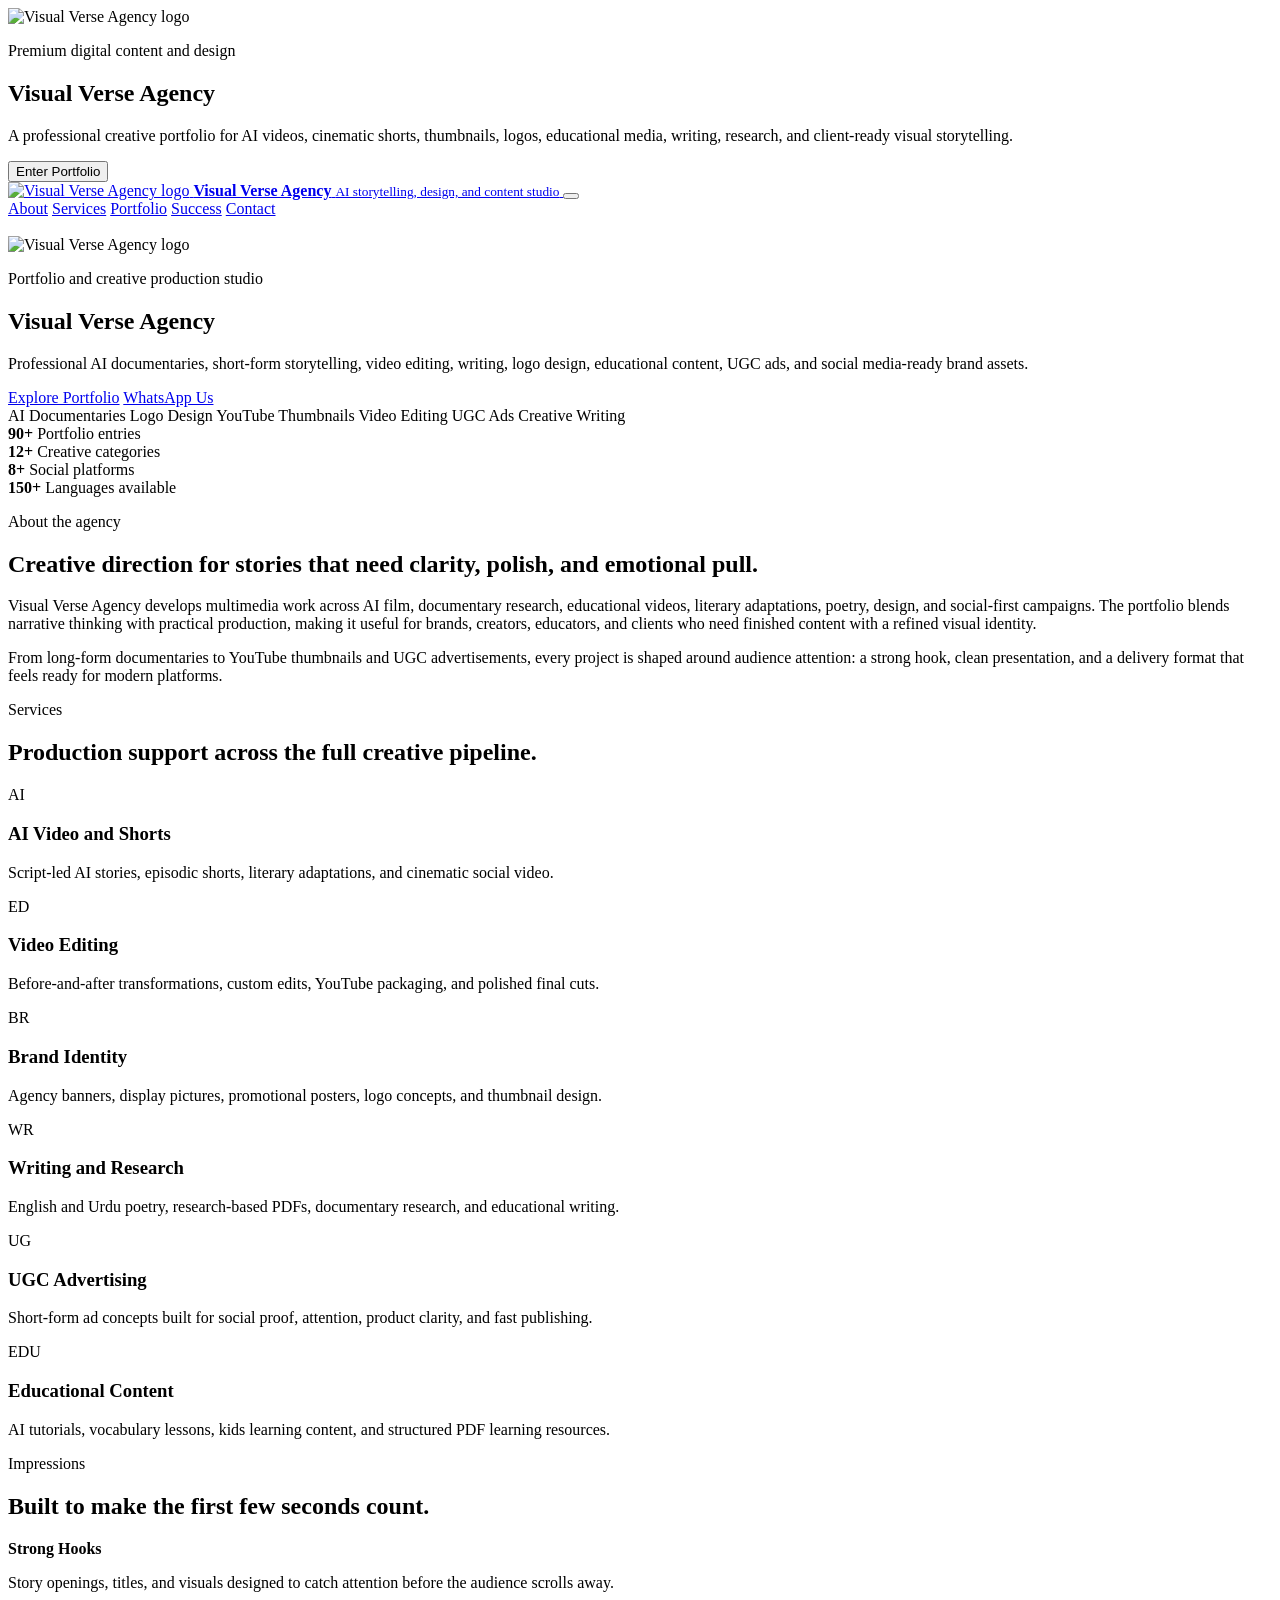
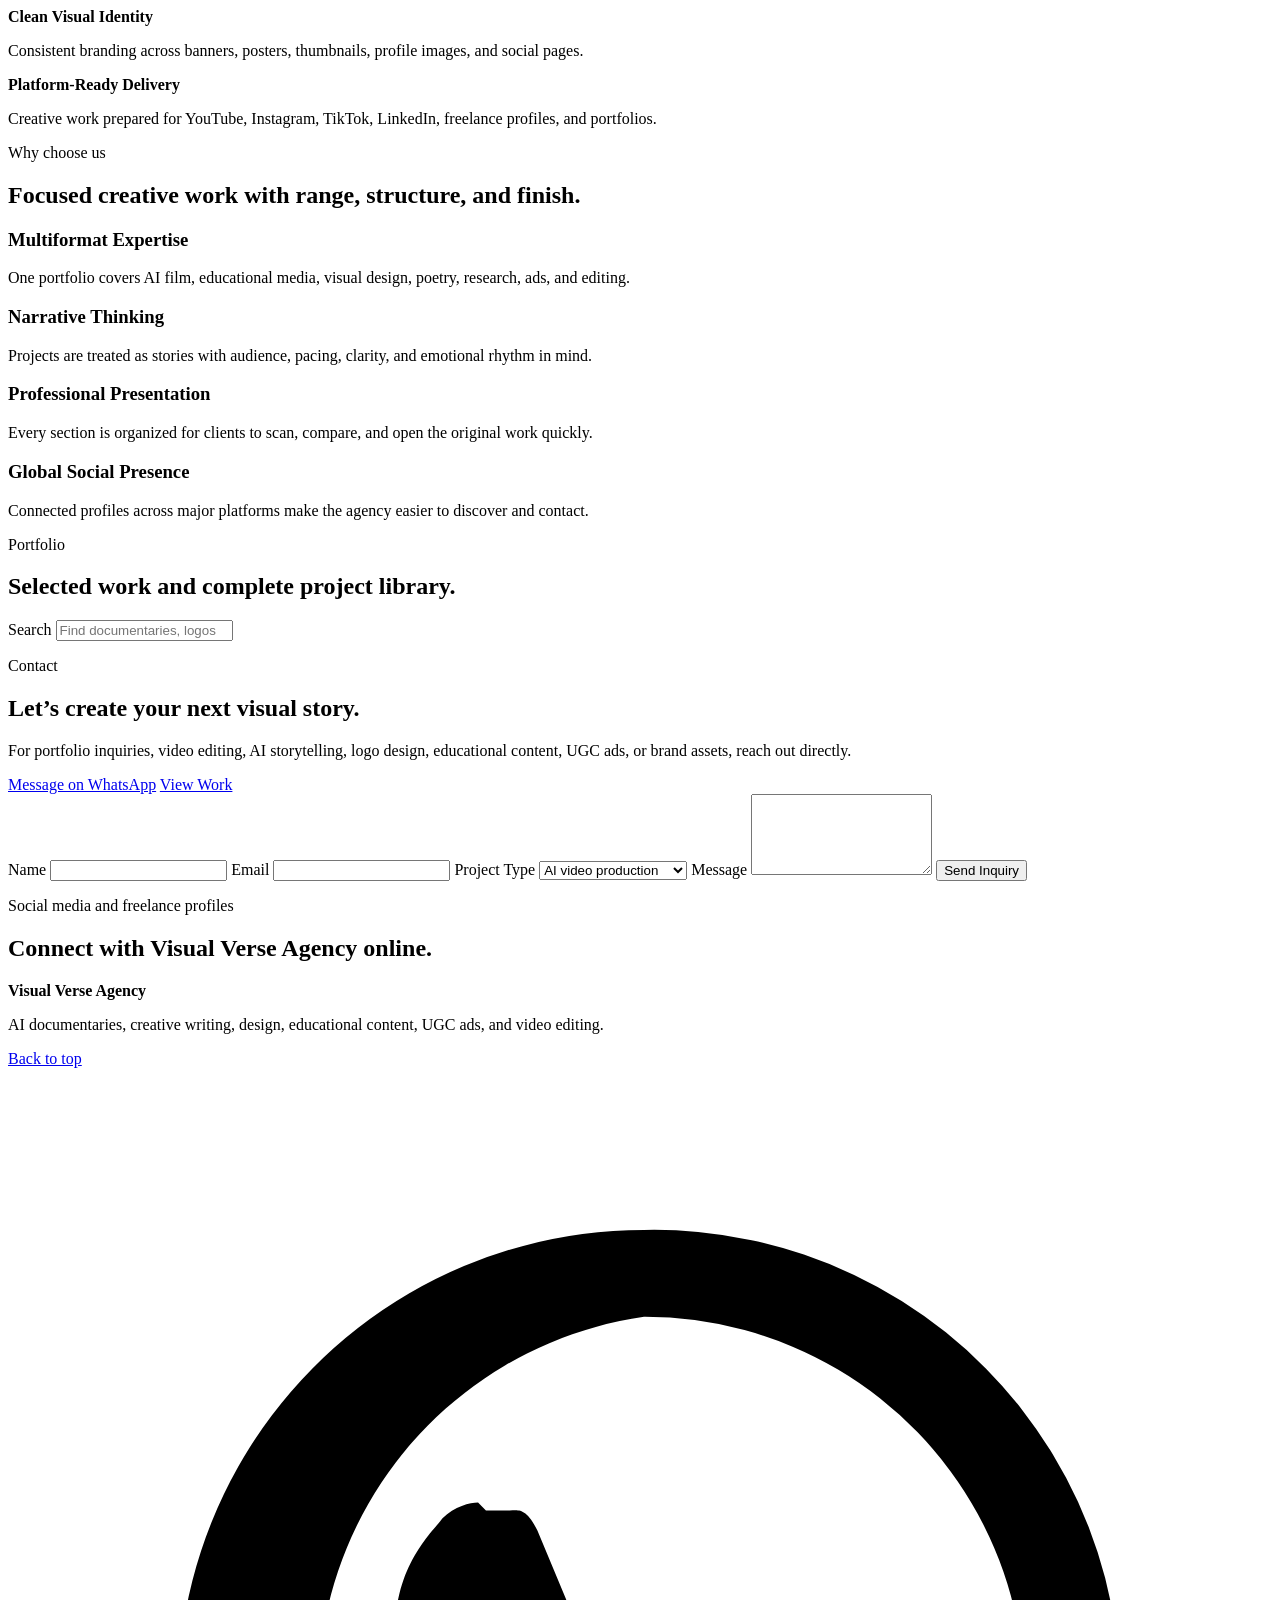
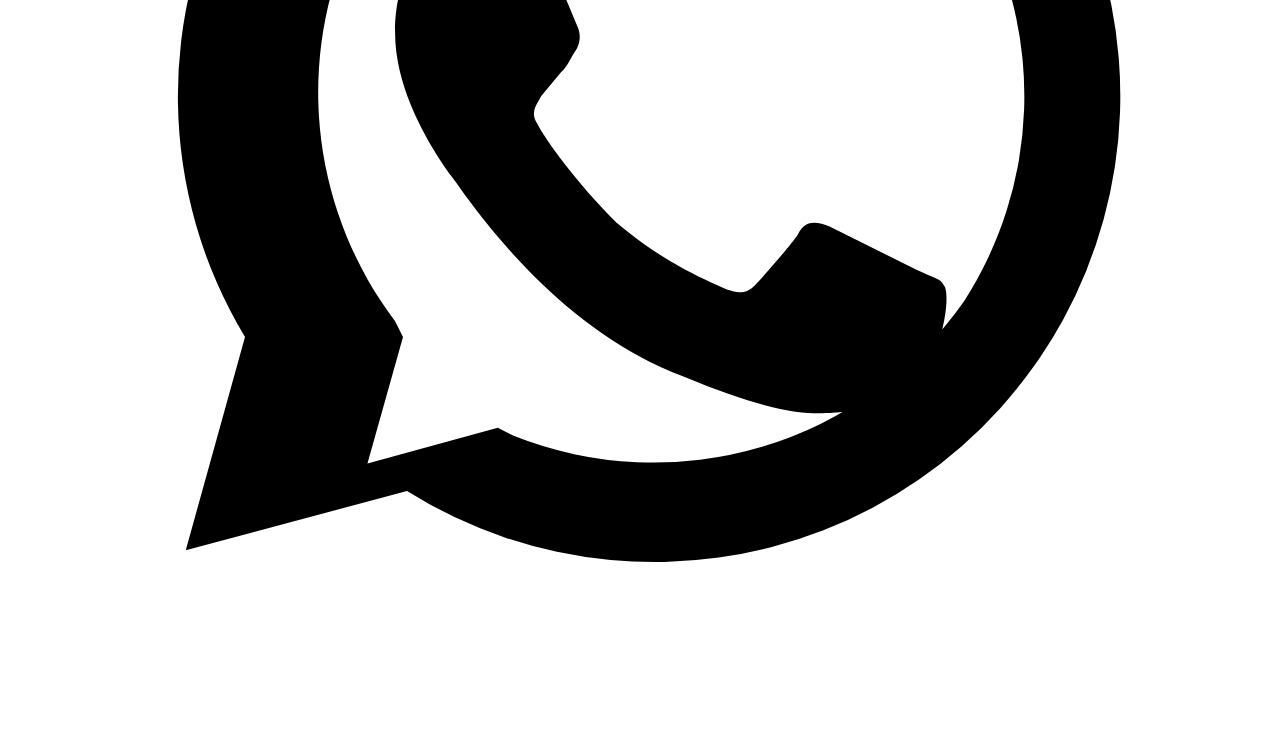
==== commit 1e3f69a6: "index.html was added" ====
--- a/index.html
+++ b/index.html
@@ -15,7 +15,7 @@
     <section class="landing-intro" id="landingIntro" aria-label="Visual Verse Agency animated introduction">
       <div class="intro-stage">
         <div class="intro-panel">
-          <img class="intro-logo" src="assets/logo.jpeg" alt="Visual Verse Agency logo" />
+          <img class="intro-logo" src="https://drive.google.com/thumbnail?id=1Z9dTeBxsduclwG4fuHuPX7trILAD01CI&sz=w900" alt="Visual Verse Agency logo" />
           <div class="intro-copy">
             <p class="eyebrow">Premium digital content and design</p>
             <h1>Visual Verse Agency</h1>
@@ -35,7 +35,7 @@
     <header class="site-header">
       <a class="brand" href="#home" aria-label="Visual Verse Agency home">
         <img
-          src="assets/logo.jpeg"
+          src="https://drive.google.com/thumbnail?id=1Z9dTeBxsduclwG4fuHuPX7trILAD01CI&sz=w300"
           alt="Visual Verse Agency logo"
           class="brand-mark"
         />
@@ -61,10 +61,10 @@
     <main id="home">
       <section class="hero">
         <div class="hero-media" aria-hidden="true">
-          <img src="assets/logo.jpeg" alt="" />
+          <img src="https://drive.google.com/thumbnail?id=1Z9dTeBxsduclwG4fuHuPX7trILAD01CI&sz=w1600" alt="" />
         </div>
         <div class="hero-content">
-          <img class="hero-logo" src="assets/logo.jpeg" alt="Visual Verse Agency logo" />
+          <img class="hero-logo" src="https://drive.google.com/thumbnail?id=1Z9dTeBxsduclwG4fuHuPX7trILAD01CI&sz=w500" alt="Visual Verse Agency logo" />
           <p class="eyebrow">Portfolio and creative production studio</p>
           <h1>Visual Verse Agency</h1>
           <p class="hero-copy">
@@ -100,8 +100,8 @@
           <span>Social platforms</span>
         </article>
         <article>
-          <strong>3</strong>
-          <span>Languages and formats</span>
+          <strong>150+</strong>
+          <span>Languages available</span>
         </article>
       </section>
 
@@ -225,14 +225,6 @@
         <div class="filter-row" id="categoryFilters" aria-label="Portfolio filters"></div>
         <div class="portfolio-marquee" id="portfolioMarquee" aria-label="Featured portfolio preview"></div>
         <div class="portfolio-grid" id="portfolioGrid"></div>
-      </section>
-
-      <section class="section socials">
-        <div class="section-heading">
-          <p class="eyebrow">Social media and freelance profiles</p>
-          <h2>Connect with Visual Verse Agency online.</h2>
-        </div>
-        <div class="social-grid" id="socialGrid"></div>
       </section>
 
       <section class="section contact" id="contact">
@@ -276,6 +268,14 @@
           <p class="form-note" id="formNote" aria-live="polite"></p>
         </form>
       </section>
+
+      <section class="section socials">
+        <div class="section-heading">
+          <p class="eyebrow">Social media and freelance profiles</p>
+          <h2>Connect with Visual Verse Agency online.</h2>
+        </div>
+        <div class="social-grid" id="socialGrid"></div>
+      </section>
     </main>
 
     <footer class="site-footer">
